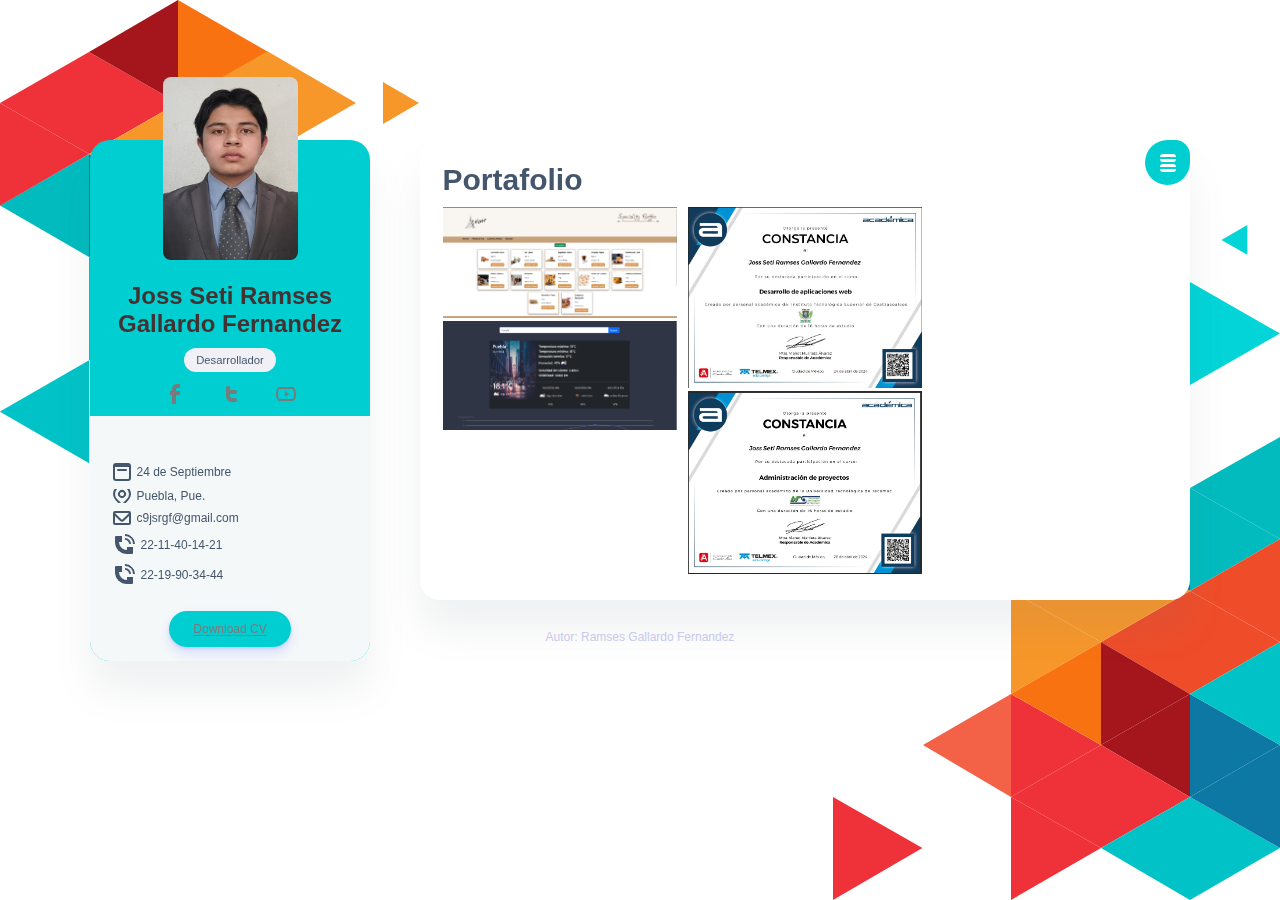
==== portafolio.html @ 83a9f970 "Primer commit" ====
<!DOCTYPE html>
    <html>
        <head>
            <meta name="viewport" content="width=device-width, initial-scale=1.0">
            <title>Mi CV</title>
            <link rel="stylesheet" href="css/css-gg.css"  />

            <link rel="shortcut icon" href="resources/logo.svg"  type="image/svg"/>
            <link rel="stylesheet" href="css/site.css"/>
            <link rel="stylesheet" href="css/mobile.css"/>
            
            <script src="JS/site.js"></script>
            
        </head>
        <body>
            <div class="main-content">
                <aside>
                    <div class="profile">
                        <img src="resources/155448.jpg" id="photo-profile" class="my-photo" />
                        <div>
                            <h1 class="title">Joss Seti Ramses Gallardo Fernandez</h1>
                            <div class="badge-profile">Desarrollador</div>
                             <div class="social">
                                <a href="facebook.com" target="_blank"><i class="gg-facebook"></i></a>
                                <a href="x.com" target="_blank"><i class="gg-twitter"></i></a>
                                <a href="youtube.com" target="_blank"><i class="gg-youtube"></i></a>
                             </div>
                        </div>  
                        <div class="info">  
                            <ul class="contacts-block">
                                <li class="contacts-block-item"><i class="gg-calendar"></i> 24 de Septiembre</li>
                                <li class="contacts-block-item"> <i class="gg-pin"></i>Puebla, Pue.</li>
                                <li class="contacts-block-item"><i class="gg-mail"></i>c9jsrgf@gmail.com</li>
                                <li class="contacts-block-item"><i class="gg-phone"></i>22-11-40-14-21</li>
                                <li class="contacts-block-item"><i class="gg-phone"></i>22-19-90-34-44</li>
                            </ul>
                                <a class="btn" href="/media/CV_UTP0155448_Gallardo_Fernandez_Joss_Seti_Ramses.pdf">Download CV</a>
                        </div>
                  </div>
                </aside>
                <section class="resume">
                    <h2 class="title-information">Portafolio</h2>
                    <div class="portfolio">
                        <img src="/resources/Cafeteria.png" onclick="showImage(this)">
                        <img src="/resources/tIEMPO.png" onclick="showImage(this)">
                        <img src="/resources/Certificado.PNG" onclick="showImage(this)">
                        <img src="/resources/Admin_Proyectos.PNG" onclick="showImage(this)">
                        <div class="modal" id="preview" >
                            <span class="close-btn" onclick="cerrarModal()">x</span>
                        </div>
                    </div>

                    <header>
                        <div class="menu-circle">
                            <i class="gg-menu-oreos" onclick="toggleMenu()"></i>
                        </div>
                        <div class="inner-menu js-menu">
                            <ul class="nav">
                                <li class="nav-item">
                                    <a href="index.html">Acerca de</a>
                                </li>
                                <li class="nav-item">
                                    <a href="#">Portafolio</a>
                                </li>
                            </ul>
                        </div>
                    </header>
                </section>
            </div>
                   <footer>Autor: Ramses Gallardo Fernandez</footer>
                   <script async="text/javascript" src="/js/site.js" ></script>
        </body>
    </html>
---- css/css-gg.css ----
.gg-abstract{box-sizing:border-box;position:relative;display:block;width:14px;height:14px;transform:scale(var(--ggs,1));border-right:3px solid;border-top:3px solid}.gg-abstract::before{content:"";display:block;box-sizing:border-box;position:absolute;width:10px;height:10px;left:0;bottom:0;border:3px solid;border-radius:12px}.gg-add-r{box-sizing:border-box;position:relative;display:block;width:22px;height:22px;border:2px solid;transform:scale(var(--ggs,1));border-radius:4px}.gg-add-r::after,.gg-add-r::before{content:"";display:block;box-sizing:border-box;position:absolute;width:10px;height:2px;background:currentColor;border-radius:5px;top:8px;left:4px}.gg-add-r::after{width:2px;height:10px;top:4px;left:8px}.gg-add{box-sizing:border-box;position:relative;display:block;width:22px;height:22px;border:2px solid;transform:scale(var(--ggs,1));border-radius:22px}.gg-add::after,.gg-add::before{content:"";display:block;box-sizing:border-box;position:absolute;width:10px;height:2px;background:currentColor;border-radius:5px;top:8px;left:4px}.gg-add::after{width:2px;height:10px;top:4px;left:8px}.gg-adidas{position:relative;box-sizing:border-box;display:block;width:23px;height:15px;transform:scale(var(--ggs,1));overflow:hidden}.gg-adidas::before{content:"";position:absolute;box-sizing:border-box;display:block;width:5px;height:18px;background:currentColor;transform:rotate(-30deg);left:4px;bottom:-14px;box-shadow:7px -2px,14px -4px}.gg-airplane{box-sizing:border-box;position:relative;display:block;width:18px;height:18px;transform:scale(var(--ggs,1));background:linear-gradient(to left,currentColor 22px,transparent 0) no-repeat center/16px 2px,radial-gradient(circle,currentColor 60%,transparent 40%) no-repeat right center/2px 2px}.gg-airplane::after,.gg-airplane::before{content:"";display:block;position:absolute;box-sizing:border-box;width:10px;height:8px;border-right:4px solid}.gg-airplane::before{border-top-right-radius:2px;top:0;transform:perspective(10px)rotateX(10deg)skewX(30deg);box-shadow:-4px 3px 0 -2px}.gg-airplane::after{border-bottom-right-radius:2px;bottom:0;transform:perspective(10px)rotateX(-10deg)skewX(-30deg);box-shadow:-4px -3px 0 -2px}.gg-alarm{background:linear-gradient( to left,currentColor 5px,transparent 0)no-repeat 4.5px 6px/5px 2px,linear-gradient( to left,currentColor 7px,transparent 0)no-repeat 4.5px 2px/2px 6px;box-sizing:border-box;position:relative;display:block;width:16px;height:16px;border-radius:100%;border:2px solid transparent;transform:scale(var(--ggs,1));box-shadow:0 0 0 2px}.gg-alarm::after,.gg-alarm::before{content:"";display:block;box-sizing:border-box;position:absolute;width:6px;height:2px;background:currentColor;top:-4px}.gg-alarm::before{left:-5px;transform:rotate(-42deg)}.gg-alarm::after{transform:rotate(42deg);right:-5px}.gg-album{box-sizing:border-box;position:relative;display:block;width:18px;height:18px;transform:scale(var(--ggs,1));border-left:7px solid transparent;border-right:3px solid transparent;border-bottom:8px solid transparent;box-shadow:0 0 0 2px,inset 6px 4px 0 -4px,inset -6px 4px 0 -4px;border-radius:3px}.gg-album::after,.gg-album::before{content:"";display:block;box-sizing:border-box;position:absolute;width:2px;height:5px;background:currentColor;transform:rotate(46deg);top:5px;right:4px}.gg-album::after{transform:rotate(-46deg);right:2px}.gg-align-bottom{box-sizing:border-box;position:relative;display:block;height:12px;width:12px;border-bottom:2px solid;transform:scale(var(--ggs,1));margin-top:4px}.gg-align-bottom::after,.gg-align-bottom::before{content:"";display:block;box-sizing:border-box;position:absolute;width:4px;background:currentColor;bottom:2px}.gg-align-bottom::before{left:1px;height:12px}.gg-align-bottom::after{height:6px;right:1px;opacity:.5}.gg-align-center{box-sizing:border-box;position:relative;display:block;height:12px;width:12px;border-top:2px solid transparent;transform:scale(var(--ggs,1));margin-left:-4px}.gg-align-center::after,.gg-align-center::before{content:"";display:block;box-sizing:border-box;position:absolute;height:4px;background:currentColor}.gg-align-center::before{left:2px;width:12px;top:-2px}.gg-align-center::after{width:6px;right:1px;top:4px;opacity:.5}.gg-align-left{box-sizing:border-box;position:relative;display:block;height:12px;width:12px;border-left:2px solid;transform:scale(var(--ggs,1));margin-left:-4px}.gg-align-left::after,.gg-align-left::before{content:"";display:block;box-sizing:border-box;position:absolute;height:4px;width:12px;background:currentColor;left:2px;top:1px}.gg-align-left::after{width:6px;top:7px;opacity:.5}.gg-align-middle{box-sizing:border-box;position:relative;display:block;height:12px;width:12px;transform:scale(var(--ggs,1));border-top:2px solid transparent;margin-top:-8px}.gg-align-middle::after,.gg-align-middle::before{content:"";display:block;box-sizing:border-box;position:absolute;width:4px;background:currentColor}.gg-align-middle::before{left:1px;height:12px;top:2px}.gg-align-middle::after{height:6px;right:1px;top:5px;opacity:.5}.gg-align-right{box-sizing:border-box;position:relative;display:block;height:12px;width:12px;border-right:2px solid;transform:scale(var(--ggs,1));margin-right:-4px}.gg-align-right::after,.gg-align-right::before{content:"";display:block;box-sizing:border-box;position:absolute;height:4px;width:12px;background:currentColor;right:2px;top:1px}.gg-align-right::after{width:6px;top:7px;opacity:.5}.gg-align-top{box-sizing:border-box;position:relative;display:block;height:12px;width:12px;border-top:2px solid;transform:scale(var(--ggs,1));margin-top:-4px}.gg-align-top::after,.gg-align-top::before{content:"";display:block;box-sizing:border-box;position:absolute;width:4px;background:currentColor;top:2px}.gg-align-top::before{left:1px;height:12px}.gg-align-top::after{height:6px;right:1px;opacity:.5}.gg-anchor{box-sizing:border-box;position:relative;display:block;transform:scale(var(--ggs,1));width:2px;height:14px;background:currentColor;border-radius:8px}.gg-anchor::after,.gg-anchor::before{content:"";display:block;box-sizing:border-box;position:absolute;height:6px;border:2px solid}.gg-anchor::after{width:12px;border-bottom-left-radius:20px;border-bottom-right-radius:20px;border-top-color:transparent;left:-5px;bottom:2px}.gg-anchor::before{width:6px;border-radius:8px;top:-4px;left:-2px}.gg-apple-watch{background:linear-gradient( to left,currentColor 5px,transparent 0)no-repeat 13px 4px/2px 4px;box-sizing:border-box;position:relative;display:block;width:24px;height:24px;border:5px solid transparent;transform:scale(var(--ggs,1));border-radius:9px;box-shadow:inset 0 0 0 2px}.gg-apple-watch::after,.gg-apple-watch::before{content:"";display:block;box-sizing:border-box;position:absolute;border-radius:3px;width:10px;height:5px;border:2px solid;border-bottom:0;border-bottom-left-radius:0;border-bottom-right-radius:0;left:2px}.gg-apple-watch::after{top:-3px}.gg-apple-watch::before{transform:scaleY(-1);top:12px}.gg-arrange-back{box-sizing:border-box;position:relative;transform:scale(var(--ggs,1));display:block;width:18px;height:18px}.gg-arrange-back::after,.gg-arrange-back::before{content:"";display:block;box-sizing:border-box;position:absolute}.gg-arrange-back::after{width:10px;height:10px;border:2px solid;left:4px;top:4px}.gg-arrange-back::before{width:8px;height:8px;background:currentColor;box-shadow:10px 10px 0}.gg-arrange-front{box-sizing:border-box;position:relative;transform:scale(var(--ggs,1));display:block;width:18px;height:18px}.gg-arrange-front::before{content:"";display:block;box-sizing:border-box;position:absolute;width:10px;height:10px;border:2px solid;left:4px;top:4px;box-shadow:-5px -5px 0 -1px,5px 5px 0 -1px}.gg-arrow-align-h{box-sizing:border-box;position:relative;display:block;transform:scale(var(--ggs,1));width:20px;height:10px;background:linear-gradient(to left,currentColor 15px,transparent 0)no-repeat 2px 4px/6px 2px,linear-gradient(to left,currentColor 15px,transparent 0)no-repeat 12px 4px/6px 2px,linear-gradient(to left,currentColor 15px,transparent 0)no-repeat center/2px 10px}.gg-arrow-align-h::after,.gg-arrow-align-h::before{content:"";display:block;box-sizing:border-box;position:absolute;width:6px;height:6px;transform:rotate(45deg);top:2px}.gg-arrow-align-h::after{border-bottom:2px solid;border-left:2px solid;left:1px}.gg-arrow-align-h::before{border-top:2px solid;border-right:2px solid;right:1px}.gg-arrow-align-v{box-sizing:border-box;position:relative;display:block;transform:scale(var(--ggs,1));width:10px;height:20px;background:linear-gradient(to left,currentColor 15px,transparent 0)no-repeat 4px 2px/2px 6px,linear-gradient(to left,currentColor 15px,transparent 0)no-repeat 4px 12px/2px 6px,linear-gradient(to left,currentColor 15px,transparent 0)no-repeat center/10px 2px}.gg-arrow-align-v::after,.gg-arrow-align-v::before{content:"";display:block;box-sizing:border-box;position:absolute;width:6px;height:6px;transform:rotate(-45deg);left:2px}.gg-arrow-align-v::after{border-bottom:2px solid;border-left:2px solid;bottom:1px}.gg-arrow-align-v::before{border-top:2px solid;border-right:2px solid;top:1px}.gg-arrow-bottom-left-o{box-sizing:border-box;position:relative;display:block;width:22px;height:22px;border:2px solid;transform:scale(var(--ggs,1));border-radius:20px}.gg-arrow-bottom-left-o::after,.gg-arrow-bottom-left-o::before{content:"";display:block;box-sizing:border-box;position:absolute;left:4px}.gg-arrow-bottom-left-o::after{width:10px;height:2px;background:currentColor;transform:rotate(-45deg);bottom:8px}.gg-arrow-bottom-left-o::before{width:6px;height:6px;bottom:4px;border-bottom:2px solid;border-left:2px solid}.gg-arrow-bottom-left-r{box-sizing:border-box;position:relative;display:block;width:22px;height:22px;border:2px solid;transform:scale(var(--ggs,1));border-radius:4px}.gg-arrow-bottom-left-r::after,.gg-arrow-bottom-left-r::before{content:"";display:block;box-sizing:border-box;position:absolute;left:4px}.gg-arrow-bottom-left-r::after{width:10px;height:2px;background:currentColor;transform:rotate(-45deg);bottom:8px}.gg-arrow-bottom-left-r::before{width:6px;height:6px;bottom:4px;border-bottom:2px solid;border-left:2px solid}.gg-arrow-bottom-left{box-sizing:border-box;position:relative;display:block;width:8px;height:8px;border-bottom:2px solid;transform:scale(var(--ggs,1));border-left:2px solid}.gg-arrow-bottom-left::after{content:"";display:block;box-sizing:border-box;position:absolute;width:14px;height:2px;background:currentColor;transform:rotate(-45deg);bottom:3px;left:-3px}.gg-arrow-bottom-right-o{box-sizing:border-box;position:relative;display:block;width:22px;height:22px;border:2px solid;transform:scale(var(--ggs,1));border-radius:20px}.gg-arrow-bottom-right-o::after,.gg-arrow-bottom-right-o::before{content:"";display:block;box-sizing:border-box;position:absolute;right:4px}.gg-arrow-bottom-right-o::after{width:10px;height:2px;background:currentColor;transform:rotate(45deg);bottom:8px}.gg-arrow-bottom-right-o::before{width:6px;height:6px;bottom:4px;border-bottom:2px solid;border-right:2px solid}.gg-arrow-bottom-right-r{box-sizing:border-box;position:relative;display:block;width:22px;height:22px;border:2px solid;transform:scale(var(--ggs,1));border-radius:4px}.gg-arrow-bottom-right-r::after,.gg-arrow-bottom-right-r::before{content:"";display:block;box-sizing:border-box;position:absolute;right:4px}.gg-arrow-bottom-right-r::after{width:10px;height:2px;background:currentColor;transform:rotate(45deg);bottom:8px}.gg-arrow-bottom-right-r::before{width:6px;height:6px;bottom:4px;border-bottom:2px solid;border-right:2px solid}.gg-arrow-bottom-right{box-sizing:border-box;position:relative;display:block;width:8px;height:8px;border-bottom:2px solid;transform:scale(var(--ggs,1));border-right:2px solid}.gg-arrow-bottom-right::after{content:"";display:block;box-sizing:border-box;position:absolute;width:14px;height:2px;background:currentColor;transform:rotate(45deg);bottom:3px;right:-3px}.gg-arrow-down-o{box-sizing:border-box;position:relative;display:block;width:22px;height:22px;border:2px solid;transform:scale(var(--ggs,1));border-radius:20px}.gg-arrow-down-o::after,.gg-arrow-down-o::before{content:"";display:block;box-sizing:border-box;position:absolute;bottom:4px}.gg-arrow-down-o::after{width:6px;height:6px;border-bottom:2px solid;border-left:2px solid;transform:rotate(-45deg);left:6px}.gg-arrow-down-o::before{width:2px;height:10px;left:8px;background:currentColor}.gg-arrow-down-r{box-sizing:border-box;position:relative;display:block;width:22px;height:22px;border:2px solid;transform:scale(var(--ggs,1));border-radius:4px}.gg-arrow-down-r::after,.gg-arrow-down-r::before{content:"";display:block;box-sizing:border-box;position:absolute;bottom:4px}.gg-arrow-down-r::after{width:6px;height:6px;border-bottom:2px solid;border-left:2px solid;transform:rotate(-45deg);left:6px}.gg-arrow-down-r::before{width:2px;height:10px;left:8px;background:currentColor}.gg-arrow-down{box-sizing:border-box;position:relative;display:block;transform:scale(var(--ggs,1));width:22px;height:22px}.gg-arrow-down::after,.gg-arrow-down::before{content:"";display:block;box-sizing:border-box;position:absolute;bottom:4px}.gg-arrow-down::after{width:8px;height:8px;border-bottom:2px solid;border-left:2px solid;transform:rotate(-45deg);left:7px}.gg-arrow-down::before{width:2px;height:16px;left:10px;background:currentColor}.gg-arrow-left-o{box-sizing:border-box;position:relative;display:block;width:22px;height:22px;border:2px solid;transform:scale(var(--ggs,1));border-radius:22px}.gg-arrow-left-o::after,.gg-arrow-left-o::before{content:"";display:block;box-sizing:border-box;position:absolute;left:4px}.gg-arrow-left-o::after{width:6px;height:6px;border-bottom:2px solid;border-left:2px solid;transform:rotate(45deg);bottom:6px}.gg-arrow-left-o::before{width:10px;height:2px;bottom:8px;background:currentColor}.gg-arrow-left-r{box-sizing:border-box;position:relative;display:block;width:22px;height:22px;border:2px solid;transform:scale(var(--ggs,1));border-radius:4px}.gg-arrow-left-r::after,.gg-arrow-left-r::before{content:"";display:block;box-sizing:border-box;position:absolute;left:4px}.gg-arrow-left-r::after{width:6px;height:6px;border-bottom:2px solid;border-left:2px solid;transform:rotate(45deg);bottom:6px}.gg-arrow-left-r::before{width:10px;height:2px;bottom:8px;background:currentColor}.gg-arrow-left{box-sizing:border-box;position:relative;display:block;transform:scale(var(--ggs,1));width:22px;height:22px}.gg-arrow-left::after,.gg-arrow-left::before{content:"";display:block;box-sizing:border-box;position:absolute;left:3px}.gg-arrow-left::after{width:8px;height:8px;border-bottom:2px solid;border-left:2px solid;transform:rotate(45deg);bottom:7px}.gg-arrow-left::before{width:16px;height:2px;bottom:10px;background:currentColor}.gg-arrow-long-down-c{box-sizing:border-box;position:relative;display:block;transform:scale(var(--ggs,1));border-right:2px solid transparent;border-left:2px solid transparent;border-top:4px solid transparent;box-shadow:inset 0 0 0 2px;height:24px;width:6px}.gg-arrow-long-down-c::after,.gg-arrow-long-down-c::before{content:"";display:block;box-sizing:border-box;position:absolute}.gg-arrow-long-down-c::after{width:6px;height:6px;border-bottom:2px solid;border-right:2px solid;transform:rotate(45deg);bottom:0;left:-2px}.gg-arrow-long-down-c::before{width:6px;height:6px;border:2px solid;border-radius:8px;top:-4px;left:-2px}.gg-arrow-long-down-e{box-sizing:border-box;position:relative;display:block;transform:scale(var(--ggs,1));border-right:2px solid transparent;border-left:2px solid transparent;border-top:4px solid transparent;box-shadow:inset 0 0 0 2px;height:24px;width:6px}.gg-arrow-long-down-e::after,.gg-arrow-long-down-e::before{content:"";display:block;box-sizing:border-box;position:absolute}.gg-arrow-long-down-e::after{width:6px;height:6px;border-bottom:2px solid;border-right:2px solid;transform:rotate(45deg);bottom:0;left:-2px}.gg-arrow-long-down-e::before{width:6px;height:6px;border:2px solid;top:-5px;left:-2px}.gg-arrow-long-down-l{box-sizing:border-box;position:relative;display:block;transform:scale(var(--ggs,1));border-right:2px solid transparent;border-left:2px solid transparent;box-shadow:inset 0 0 0 2px;height:24px;width:6px}.gg-arrow-long-down-l::after,.gg-arrow-long-down-l::before{content:"";display:block;box-sizing:border-box;position:absolute}.gg-arrow-long-down-l::after{width:6px;height:6px;border-bottom:2px solid;border-right:2px solid;transform:rotate(45deg);bottom:0;left:-2px}.gg-arrow-long-down-l::before{width:6px;height:2px;background:currentColor;top:-1px;left:-2px}.gg-arrow-long-down-r{box-sizing:border-box;position:relative;display:block;transform:scale(var(--ggs,1));border-right:2px solid transparent;border-left:2px solid transparent;border-top:4px solid transparent;box-shadow:inset 0 0 0 2px;height:24px;width:6px}.gg-arrow-long-down-r::after,.gg-arrow-long-down-r::before{content:"";display:block;box-sizing:border-box;position:absolute}.gg-arrow-long-down-r::after{width:6px;height:6px;border-bottom:2px solid;border-right:2px solid;transform:rotate(45deg);bottom:0;left:-2px}.gg-arrow-long-down-r::before{width:6px;height:6px;border:2px solid;transform:rotate(45deg);top:-5px;left:-2px}.gg-arrow-long-down{box-sizing:border-box;position:relative;display:block;transform:scale(var(--ggs,1));border-right:2px solid transparent;border-left:2px solid transparent;box-shadow:inset 0 0 0 2px;height:24px;width:6px}.gg-arrow-long-down::after{content:"";display:block;box-sizing:border-box;position:absolute;width:6px;height:6px;border-bottom:2px solid;border-right:2px solid;transform:rotate(45deg);bottom:0;left:-2px}.gg-arrow-long-left-c{box-sizing:border-box;position:relative;display:block;transform:scale(var(--ggs,1));border-top:2px solid transparent;border-bottom:2px solid transparent;border-right:4px solid transparent;box-shadow:inset 0 0 0 2px;width:24px;height:6px}.gg-arrow-long-left-c::after,.gg-arrow-long-left-c::before{content:"";display:block;box-sizing:border-box;position:absolute}.gg-arrow-long-left-c::after{width:6px;height:6px;border-bottom:2px solid;border-left:2px solid;transform:rotate(45deg);left:0;bottom:-2px}.gg-arrow-long-left-c::before{width:6px;height:6px;border:2px solid;border-radius:8px;right:-4px;bottom:-2px}.gg-arrow-long-left-e{box-sizing:border-box;position:relative;display:block;transform:scale(var(--ggs,1));border-top:2px solid transparent;border-bottom:2px solid transparent;border-right:4px solid transparent;box-shadow:inset 0 0 0 2px;width:24px;height:6px}.gg-arrow-long-left-e::after,.gg-arrow-long-left-e::before{content:"";display:block;box-sizing:border-box;position:absolute}.gg-arrow-long-left-e::after{width:6px;height:6px;border-bottom:2px solid;border-left:2px solid;transform:rotate(45deg);left:0;bottom:-2px}.gg-arrow-long-left-e::before{width:6px;height:6px;border:2px solid;right:-4px;bottom:-2px}.gg-arrow-long-left-l{box-sizing:border-box;position:relative;display:block;transform:scale(var(--ggs,1));border-top:2px solid transparent;border-bottom:2px solid transparent;box-shadow:inset 0 0 0 2px;width:24px;height:6px}.gg-arrow-long-left-l::after,.gg-arrow-long-left-l::before{content:"";display:block;box-sizing:border-box;position:absolute}.gg-arrow-long-left-l::after{width:6px;height:6px;border-bottom:2px solid;border-left:2px solid;transform:rotate(45deg);left:0;bottom:-2px}.gg-arrow-long-left-l::before{width:2px;height:6px;background:currentColor;right:-1px;bottom:-2px}.gg-arrow-long-left-r{box-sizing:border-box;position:relative;display:block;transform:scale(var(--ggs,1));border-top:2px solid transparent;border-bottom:2px solid transparent;border-right:4px solid transparent;box-shadow:inset 0 0 0 2px;width:24px;height:6px}.gg-arrow-long-left-r::after,.gg-arrow-long-left-r::before{content:"";display:block;box-sizing:border-box;position:absolute}.gg-arrow-long-left-r::after{width:6px;height:6px;border-bottom:2px solid;border-left:2px solid;transform:rotate(45deg);left:0;bottom:-2px}.gg-arrow-long-left-r::before{width:6px;height:6px;border:2px solid;transform:rotate(45deg);right:-5px;bottom:-2px}.gg-arrow-long-left{box-sizing:border-box;position:relative;display:block;transform:scale(var(--ggs,1));border-top:2px solid transparent;border-bottom:2px solid transparent;box-shadow:inset 0 0 0 2px;width:24px;height:6px}.gg-arrow-long-left::after{content:"";display:block;box-sizing:border-box;position:absolute;width:6px;height:6px;border-bottom:2px solid;border-left:2px solid;transform:rotate(45deg);left:0;bottom:-2px}.gg-arrow-long-right-c{box-sizing:border-box;position:relative;display:block;transform:scale(var(--ggs,1));border-top:2px solid transparent;border-bottom:2px solid transparent;border-left:4px solid transparent;box-shadow:inset 0 0 0 2px;width:24px;height:6px}.gg-arrow-long-right-c::after,.gg-arrow-long-right-c::before{content:"";display:block;box-sizing:border-box;position:absolute}.gg-arrow-long-right-c::after{width:6px;height:6px;border-top:2px solid;border-right:2px solid;transform:rotate(45deg);right:0;bottom:-2px}.gg-arrow-long-right-c::before{width:6px;height:6px;border:2px solid;border-radius:8px;left:-4px;bottom:-2px}.gg-arrow-long-right-e{box-sizing:border-box;position:relative;display:block;transform:scale(var(--ggs,1));border-top:2px solid transparent;border-bottom:2px solid transparent;border-left:4px solid transparent;box-shadow:inset 0 0 0 2px;width:24px;height:6px}.gg-arrow-long-right-e::after,.gg-arrow-long-right-e::before{content:"";display:block;box-sizing:border-box;position:absolute}.gg-arrow-long-right-e::after{width:6px;height:6px;border-top:2px solid;border-right:2px solid;transform:rotate(45deg);right:0;bottom:-2px}.gg-arrow-long-right-e::before{width:6px;height:6px;border:2px solid;left:-4px;bottom:-2px}.gg-arrow-long-right-l{box-sizing:border-box;position:relative;display:block;transform:scale(var(--ggs,1));border-top:2px solid transparent;border-bottom:2px solid transparent;box-shadow:inset 0 0 0 2px;width:24px;height:6px}.gg-arrow-long-right-l::after,.gg-arrow-long-right-l::before{content:"";display:block;box-sizing:border-box;position:absolute}.gg-arrow-long-right-l::after{width:6px;height:6px;border-top:2px solid;border-right:2px solid;transform:rotate(45deg);right:0;bottom:-2px}.gg-arrow-long-right-l::before{width:2px;height:6px;background:currentColor;left:-1px;bottom:-2px}.gg-arrow-long-right-r{box-sizing:border-box;position:relative;display:block;transform:scale(var(--ggs,1));border-top:2px solid transparent;border-bottom:2px solid transparent;border-left:4px solid transparent;box-shadow:inset 0 0 0 2px;width:24px;height:6px}.gg-arrow-long-right-r::after,.gg-arrow-long-right-r::before{content:"";display:block;box-sizing:border-box;position:absolute}.gg-arrow-long-right-r::after{width:6px;height:6px;border-top:2px solid;border-right:2px solid;transform:rotate(45deg);right:0;bottom:-2px}.gg-arrow-long-right-r::before{width:6px;height:6px;border:2px solid;transform:rotate(45deg);left:-5px;bottom:-2px}.gg-arrow-long-right{box-sizing:border-box;position:relative;display:block;transform:scale(var(--ggs,1));border-top:2px solid transparent;border-bottom:2px solid transparent;box-shadow:inset 0 0 0 2px;width:24px;height:6px}.gg-arrow-long-right::after{content:"";display:block;box-sizing:border-box;position:absolute;width:6px;height:6px;border-top:2px solid;border-right:2px solid;transform:rotate(45deg);right:0;bottom:-2px}.gg-arrow-long-up-c{box-sizing:border-box;position:relative;display:block;transform:scale(var(--ggs,1));border-right:2px solid transparent;border-left:2px solid transparent;border-bottom:4px solid transparent;box-shadow:inset 0 0 0 2px;height:24px;width:6px}.gg-arrow-long-up-c::after,.gg-arrow-long-up-c::before{content:"";display:block;box-sizing:border-box;position:absolute}.gg-arrow-long-up-c::after{width:6px;height:6px;border-top:2px solid;border-left:2px solid;transform:rotate(45deg);top:0;left:-2px}.gg-arrow-long-up-c::before{width:6px;height:6px;border:2px solid;border-radius:8px;bottom:-4px;left:-2px}.gg-arrow-long-up-e{box-sizing:border-box;position:relative;display:block;transform:scale(var(--ggs,1));border-right:2px solid transparent;border-left:2px solid transparent;border-bottom:4px solid transparent;box-shadow:inset 0 0 0 2px;height:24px;width:6px}.gg-arrow-long-up-e::after,.gg-arrow-long-up-e::before{content:"";display:block;box-sizing:border-box;position:absolute}.gg-arrow-long-up-e::after{width:6px;height:6px;border-top:2px solid;border-left:2px solid;transform:rotate(45deg);top:0;left:-2px}.gg-arrow-long-up-e::before{width:6px;height:6px;border:2px solid;bottom:-5px;left:-2px}.gg-arrow-long-up-l{box-sizing:border-box;position:relative;display:block;transform:scale(var(--ggs,1));border-right:2px solid transparent;border-left:2px solid transparent;box-shadow:inset 0 0 0 2px;height:24px;width:6px}.gg-arrow-long-up-l::after,.gg-arrow-long-up-l::before{content:"";display:block;box-sizing:border-box;position:absolute}.gg-arrow-long-up-l::after{width:6px;height:6px;border-top:2px solid;border-left:2px solid;transform:rotate(45deg);top:0;left:-2px}.gg-arrow-long-up-l::before{width:6px;height:2px;background:currentColor;bottom:-1px;left:-2px}.gg-arrow-long-up-r{box-sizing:border-box;position:relative;display:block;transform:scale(var(--ggs,1));border-right:2px solid transparent;border-left:2px solid transparent;border-bottom:4px solid transparent;box-shadow:inset 0 0 0 2px;height:24px;width:6px}.gg-arrow-long-up-r::after,.gg-arrow-long-up-r::before{content:"";display:block;box-sizing:border-box;position:absolute}.gg-arrow-long-up-r::after{width:6px;height:6px;border-top:2px solid;border-left:2px solid;transform:rotate(45deg);top:0;left:-2px}.gg-arrow-long-up-r::before{width:6px;height:6px;border:2px solid;transform:rotate(45deg);bottom:-5px;left:-2px}.gg-arrow-long-up,.gg-arrow-long-up::after{display:block;box-sizing:border-box;width:6px}.gg-arrow-long-up{position:relative;transform:scale(var(--ggs,1));border-right:2px solid transparent;border-left:2px solid transparent;box-shadow:inset 0 0 0 2px;height:24px}.gg-arrow-long-up::after{content:"";position:absolute;height:6px;border-top:2px solid;border-left:2px solid;transform:rotate(45deg);top:0;left:-2px}.gg-arrow-right-o{box-sizing:border-box;position:relative;display:block;width:22px;height:22px;border:2px solid;transform:scale(var(--ggs,1));border-radius:20px}.gg-arrow-right-o::after,.gg-arrow-right-o::before{content:"";display:block;box-sizing:border-box;position:absolute;right:4px}.gg-arrow-right-o::after{width:6px;height:6px;border-top:2px solid;border-right:2px solid;transform:rotate(45deg);bottom:6px}.gg-arrow-right-o::before{width:10px;height:2px;bottom:8px;background:currentColor}.gg-arrow-right-r{box-sizing:border-box;position:relative;display:block;width:22px;height:22px;border:2px solid;transform:scale(var(--ggs,1));border-radius:4px}.gg-arrow-right-r::after,.gg-arrow-right-r::before{content:"";display:block;box-sizing:border-box;position:absolute;right:4px}.gg-arrow-right-r::after{width:6px;height:6px;border-top:2px solid;border-right:2px solid;transform:rotate(45deg);bottom:6px}.gg-arrow-right-r::before{width:10px;height:2px;bottom:8px;background:currentColor}.gg-arrow-right{box-sizing:border-box;position:relative;display:block;transform:scale(var(--ggs,1));width:22px;height:22px}.gg-arrow-right::after,.gg-arrow-right::before{content:"";display:block;box-sizing:border-box;position:absolute;right:3px}.gg-arrow-right::after{width:8px;height:8px;border-top:2px solid;border-right:2px solid;transform:rotate(45deg);bottom:7px}.gg-arrow-right::before{width:16px;height:2px;bottom:10px;background:currentColor}.gg-arrow-top-left-o{box-sizing:border-box;position:relative;display:block;width:22px;height:22px;border:2px solid;transform:scale(var(--ggs,1));border-radius:20px}.gg-arrow-top-left-o::after,.gg-arrow-top-left-o::before{content:"";display:block;box-sizing:border-box;position:absolute}.gg-arrow-top-left-o::after{width:10px;height:2px;background:currentColor;transform:rotate(45deg);bottom:8px;right:4px}.gg-arrow-top-left-o::before{width:6px;height:6px;left:4px;top:4px;border-top:2px solid;border-left:2px solid}.gg-arrow-top-left-r{box-sizing:border-box;position:relative;display:block;width:22px;height:22px;border:2px solid;transform:scale(var(--ggs,1));border-radius:4px}.gg-arrow-top-left-r::after,.gg-arrow-top-left-r::before{content:"";display:block;box-sizing:border-box;position:absolute;left:4px}.gg-arrow-top-left-r::after{width:10px;height:2px;background:currentColor;transform:rotate(45deg);bottom:8px}.gg-arrow-top-left-r::before{width:6px;height:6px;top:4px;border-top:2px solid;border-left:2px solid}.gg-arrow-top-left{box-sizing:border-box;position:relative;display:block;width:8px;height:8px;transform:scale(var(--ggs,1));border-top:2px solid;border-left:2px solid}.gg-arrow-top-left::after{content:"";display:block;box-sizing:border-box;position:absolute;width:14px;height:2px;background:currentColor;transform:rotate(45deg);top:3px;left:-3px}.gg-arrow-top-right-o{box-sizing:border-box;position:relative;display:block;width:22px;height:22px;border:2px solid;transform:scale(var(--ggs,1));border-radius:20px}.gg-arrow-top-right-o::after,.gg-arrow-top-right-o::before{content:"";display:block;box-sizing:border-box;position:absolute;right:4px}.gg-arrow-top-right-o::after{width:10px;height:2px;background:currentColor;transform:rotate(-45deg);bottom:8px}.gg-arrow-top-right-o::before{width:6px;height:6px;top:4px;border-top:2px solid;border-right:2px solid}.gg-arrow-top-right-r{box-sizing:border-box;position:relative;display:block;width:22px;height:22px;border:2px solid;transform:scale(var(--ggs,1));border-radius:4px}.gg-arrow-top-right-r::after,.gg-arrow-top-right-r::before{content:"";display:block;box-sizing:border-box;position:absolute;right:4px}.gg-arrow-top-right-r::after{width:10px;height:2px;background:currentColor;transform:rotate(-45deg);bottom:8px}.gg-arrow-top-right-r::before{width:6px;height:6px;top:4px;border-top:2px solid;border-right:2px solid}.gg-arrow-top-right{box-sizing:border-box;position:relative;display:block;width:8px;height:8px;border-top:2px solid;transform:scale(var(--ggs,1));border-right:2px solid}.gg-arrow-top-right::after{content:"";display:block;box-sizing:border-box;position:absolute;width:14px;height:2px;background:currentColor;transform:rotate(-45deg);top:3px;right:-3px}.gg-arrow-up-o{box-sizing:border-box;position:relative;display:block;width:22px;height:22px;border:2px solid;transform:scale(var(--ggs,1));border-radius:20px}.gg-arrow-up-o::after,.gg-arrow-up-o::before{content:"";display:block;box-sizing:border-box;position:absolute;top:4px}.gg-arrow-up-o::after{width:6px;height:6px;border-top:2px solid;border-left:2px solid;transform:rotate(45deg);left:6px}.gg-arrow-up-o::before{width:2px;height:10px;left:8px;background:currentColor}.gg-arrow-up-r{box-sizing:border-box;position:relative;display:block;width:22px;height:22px;border:2px solid;transform:scale(var(--ggs,1));border-radius:4px}.gg-arrow-up-r::after,.gg-arrow-up-r::before{content:"";display:block;box-sizing:border-box;position:absolute;top:4px}.gg-arrow-up-r::after{width:6px;height:6px;border-top:2px solid;border-left:2px solid;transform:rotate(45deg);left:6px}.gg-arrow-up-r::before{width:2px;height:10px;left:8px;background:currentColor}.gg-arrow-up{box-sizing:border-box;position:relative;display:block;transform:scale(var(--ggs,1));width:22px;height:22px}.gg-arrow-up::after,.gg-arrow-up::before{content:"";display:block;box-sizing:border-box;position:absolute;top:4px}.gg-arrow-up::after{width:8px;height:8px;border-top:2px solid;border-left:2px solid;transform:rotate(45deg);left:7px}.gg-arrow-up::before{width:2px;height:16px;left:10px;background:currentColor}.gg-arrows-breake-h{box-sizing:border-box;position:relative;display:block;transform:scale(var(--ggs,1));width:20px;height:10px;background:linear-gradient(to left,currentColor 10px,transparent 0)no-repeat center left/8px 2px,linear-gradient(to left,currentColor 10px,transparent 0)no-repeat center right/8px 2px,linear-gradient(to left,currentColor 10px,transparent 0)no-repeat 7px center/2px 10px,linear-gradient(to left,currentColor 10px,transparent 0)no-repeat 11px center/2px 10px}.gg-arrows-breake-h::after,.gg-arrows-breake-h::before{content:"";display:block;box-sizing:border-box;position:absolute;width:6px;height:6px;transform:rotate(45deg);top:2px}.gg-arrows-breake-h::after{border-left:2px solid;border-bottom:2px solid}.gg-arrows-breake-h::before{border-right:2px solid;border-top:2px solid;right:0}.gg-arrows-breake-v{box-sizing:border-box;position:relative;display:block;transform:scale(var(--ggs,1));width:10px;height:20px;background:linear-gradient(to left,currentColor 10px,transparent 0)no-repeat center top/2px 8px,linear-gradient(to left,currentColor 10px,transparent 0)no-repeat center bottom/2px 8px,linear-gradient(to left,currentColor 10px,transparent 0)no-repeat center 7px/10px 2px,linear-gradient(to left,currentColor 10px,transparent 0)no-repeat center 11px/10px 2px}.gg-arrows-breake-v::after,.gg-arrows-breake-v::before{content:"";display:block;box-sizing:border-box;position:absolute;width:6px;height:6px;transform:rotate(45deg);left:2px}.gg-arrows-breake-v::after{border-left:2px solid;border-top:2px solid}.gg-arrows-breake-v::before{border-right:2px solid;border-bottom:2px solid;bottom:0}.gg-arrows-exchange-alt-v{box-sizing:border-box;position:relative;display:block;transform:scale(var(--ggs,1));width:14px;height:16px}.gg-arrows-exchange-alt-v::after,.gg-arrows-exchange-alt-v::before{content:"";display:block;box-sizing:border-box;position:absolute;width:2px;background:currentColor;border-radius:4px}.gg-arrows-exchange-alt-v::before{height:6px;transform:rotate(-45deg);box-shadow:13px -2px 0;top:10px;left:2px}.gg-arrows-exchange-alt-v::after{height:12px;box-shadow:-4px 4px 0;right:4px}.gg-arrows-exchange-alt{box-sizing:border-box;position:relative;display:block;transform:scale(var(--ggs,1));width:16px;height:14px}.gg-arrows-exchange-alt::after,.gg-arrows-exchange-alt::before{content:"";display:block;box-sizing:border-box;position:absolute;height:2px;background:currentColor;border-radius:4px}.gg-arrows-exchange-alt::before{width:6px;transform:rotate(-45deg);box-shadow:-2px -13px 0;right:0;top:10px}.gg-arrows-exchange-alt::after{width:12px;box-shadow:4px 4px 0;top:4px}.gg-arrows-exchange-v{box-sizing:border-box;position:relative;display:block;transform:scale(var(--ggs,1));width:14px;height:16px}.gg-arrows-exchange-v::after,.gg-arrows-exchange-v::before{content:"";display:block;box-sizing:border-box;position:absolute;width:2px;background:currentColor;border-radius:4px}.gg-arrows-exchange-v::before{height:6px;transform:rotate(45deg);box-shadow:7px -4px 0;top:4px;left:2px}.gg-arrows-exchange-v::after{height:12px;box-shadow:-4px 4px 0;right:4px;bottom:4px}.gg-arrows-exchange{box-sizing:border-box;position:relative;display:block;transform:scale(var(--ggs,1));width:16px;height:14px}.gg-arrows-exchange::after,.gg-arrows-exchange::before{content:"";display:block;box-sizing:border-box;position:absolute;height:2px;background:currentColor;border-radius:4px}.gg-arrows-exchange::before{width:6px;transform:rotate(45deg);box-shadow:2px -13px 0;top:10px}.gg-arrows-exchange::after{width:12px;box-shadow:-4px 4px 0;left:4px;top:4px}.gg-arrows-expand-down-left{box-sizing:border-box;position:relative;display:block;transform:scale(var(--ggs,1));width:16px;height:16px;box-shadow:-6px 6px 0 -4px}.gg-arrows-expand-down-left::before{content:"";display:block;box-sizing:border-box;position:absolute;width:8px;height:8px;border:2px solid;border-radius:1px;right:0}.gg-arrows-expand-down-left::after{content:"";display:block;box-sizing:border-box;position:absolute;background:currentColor;width:2px;height:10px;transform:rotate(45deg);top:8px;left:2px;border-radius:4px}.gg-arrows-expand-down-right{box-sizing:border-box;position:relative;display:block;transform:scale(var(--ggs,1));width:16px;height:16px;box-shadow:6px 6px 0 -4px}.gg-arrows-expand-down-right::before{content:"";display:block;box-sizing:border-box;position:absolute;width:8px;height:8px;border:2px solid;border-radius:1px;left:0}.gg-arrows-expand-down-right::after{content:"";display:block;box-sizing:border-box;position:absolute;background:currentColor;width:2px;height:10px;transform:rotate(-45deg);top:8px;right:2px;border-radius:4px}.gg-arrows-expand-left-alt{box-sizing:border-box;position:relative;display:block;transform:scale(var(--ggs,1));width:14px;height:14px;margin:2px;box-shadow:6px 6px 0 -4px,-6px -6px 0 -4px}.gg-arrows-expand-left-alt::after,.gg-arrows-expand-left-alt::before{content:"";display:block;box-sizing:border-box;position:absolute;transform:rotate(-45deg)}.gg-arrows-expand-left-alt::before{width:2px;height:22px;top:-4px;left:6px;border-top:9px solid;border-bottom:9px solid}.gg-arrows-expand-left-alt::after{width:8px;height:2px;background:currentColor;top:6px;left:3px}.gg-arrows-expand-left{box-sizing:border-box;position:relative;display:block;transform:scale(var(--ggs,1));width:14px;height:14px;box-shadow:6px 6px 0 -4px,-6px -6px 0 -4px}.gg-arrows-expand-left::before{content:"";display:block;box-sizing:border-box;position:absolute;width:2px;height:22px;top:-4px;left:6px;transform:rotate(-45deg);border-top:9px solid;border-bottom:9px solid}.gg-arrows-expand-right-alt{box-sizing:border-box;position:relative;display:block;transform:scale(var(--ggs,1));width:14px;height:14px;margin:2px;box-shadow:-6px 6px 0 -4px,6px -6px 0 -4px}.gg-arrows-expand-right-alt::after,.gg-arrows-expand-right-alt::before{content:"";display:block;box-sizing:border-box;position:absolute;transform:rotate(45deg)}.gg-arrows-expand-right-alt::before{width:2px;height:22px;top:-4px;left:6px;border-top:9px solid;border-bottom:9px solid}.gg-arrows-expand-right-alt::after{width:8px;height:2px;background:currentColor;top:6px;left:3px}.gg-arrows-expand-right{box-sizing:border-box;position:relative;display:block;transform:scale(var(--ggs,1));width:14px;height:14px;margin:2px;box-shadow:-6px 6px 0 -4px,6px -6px 0 -4px}.gg-arrows-expand-right::before{content:"";display:block;box-sizing:border-box;position:absolute;width:2px;height:22px;top:-4px;left:6px;transform:rotate(45deg);border-top:9px solid;border-bottom:9px solid}.gg-arrows-expand-up-left{box-sizing:border-box;position:relative;display:block;transform:scale(var(--ggs,1));width:16px;height:16px;box-shadow:-6px -6px 0 -4px}.gg-arrows-expand-up-left::before{content:"";display:block;box-sizing:border-box;position:absolute;width:8px;height:8px;border:2px solid;border-radius:1px;right:0;bottom:0}.gg-arrows-expand-up-left::after{content:"";display:block;box-sizing:border-box;position:absolute;background:currentColor;width:2px;height:10px;transform:rotate(-45deg);bottom:8px;left:2px;border-radius:4px}.gg-arrows-expand-up-right{box-sizing:border-box;position:relative;display:block;transform:scale(var(--ggs,1));width:16px;height:16px;box-shadow:6px -6px 0 -4px}.gg-arrows-expand-up-right::before{content:"";display:block;box-sizing:border-box;position:absolute;width:8px;height:8px;border:2px solid;border-radius:1px;left:0;bottom:0}.gg-arrows-expand-up-right::after{content:"";display:block;box-sizing:border-box;position:absolute;background:currentColor;width:2px;height:10px;transform:rotate(45deg);bottom:8px;right:2px;border-radius:4px}.gg-arrows-h-alt{box-sizing:border-box;position:relative;display:block;transform:scale(var(--ggs,1));width:20px;height:10px;background:linear-gradient(to left,currentColor 18px,transparent 0)no-repeat 2px 4px/16px 2px}.gg-arrows-h-alt::after,.gg-arrows-h-alt::before{content:"";display:block;box-sizing:border-box;position:absolute;width:6px;height:6px;transform:rotate(45deg);top:2px}.gg-arrows-h-alt::after{border-bottom:2px solid;border-left:2px solid;left:1px}.gg-arrows-h-alt::before{border-top:2px solid;border-right:2px solid;right:1px}.gg-arrows-h{box-sizing:border-box;position:relative;display:block;transform:scale(var(--ggs,1));width:20px;height:10px;background:linear-gradient(to left,currentColor 15px,transparent 0)no-repeat 2px 4px/6px 2px,linear-gradient(to left,currentColor 15px,transparent 0)no-repeat 12px 4px/6px 2px}.gg-arrows-h::after,.gg-arrows-h::before{content:"";display:block;box-sizing:border-box;position:absolute;width:6px;height:6px;transform:rotate(45deg);top:2px}.gg-arrows-h::after{border-bottom:2px solid;border-left:2px solid;left:1px}.gg-arrows-h::before{border-top:2px solid;border-right:2px solid;right:1px}.gg-arrows-merge-alt-h{box-sizing:border-box;position:relative;display:block;transform:scale(var(--ggs,1));width:22px;height:12px;background:linear-gradient(to left,currentColor 12px,transparent 0)no-repeat center left/8px 2px,linear-gradient(to left,currentColor 12px,transparent 0)no-repeat center right/8px 2px,linear-gradient(to left,currentColor 12px,transparent 0)no-repeat 20px center/2px 12px,linear-gradient(to left,currentColor 12px,transparent 0)no-repeat 0 center/2px 12px}.gg-arrows-merge-alt-h::after,.gg-arrows-merge-alt-h::before{content:"";display:block;box-sizing:border-box;position:absolute;width:6px;height:6px;transform:rotate(45deg);top:3px}.gg-arrows-merge-alt-h::after{border-left:2px solid;border-bottom:2px solid;right:3px;}.gg-arrows-merge-alt-h::before{border-right:2px solid;border-top:2px solid;left:3px}.gg-arrows-merge-alt-v{box-sizing:border-box;position:relative;display:block;transform:scale(var(--ggs,1));width:12px;height:22px;background:linear-gradient(to left,currentColor 10px,transparent 0)no-repeat center top/2px 8px,linear-gradient(to left,currentColor 10px,transparent 0)no-repeat center bottom/2px 8px,linear-gradient(to left,currentColor 10px,transparent 0)no-repeat center 20px/10px 2px,linear-gradient(to left,currentColor 10px,transparent 0)no-repeat center 0/10px 2px}.gg-arrows-merge-alt-v::after,.gg-arrows-merge-alt-v::before{content:"";display:block;box-sizing:border-box;position:absolute;width:6px;height:6px;transform:rotate(45deg);left:3px}.gg-arrows-merge-alt-v::after{border-left:2px solid;border-top:2px solid;bottom:3px;}.gg-arrows-merge-alt-v::before{border-right:2px solid;border-bottom:2px solid;top:3px}.gg-arrows-scroll-h{box-sizing:border-box;position:relative;display:block;transform:scale(var(--ggs,1));width:16px;height:6px}.gg-arrows-scroll-h::after,.gg-arrows-scroll-h::before{content:"";display:block;box-sizing:border-box;position:absolute;width:6px;height:6px;transform:rotate(45deg)}.gg-arrows-scroll-h::after{border-bottom:2px solid;border-left:2px solid;right:0}.gg-arrows-scroll-h::before{border-top:2px solid;border-right:2px solid;left:0}.gg-arrows-scroll-v{box-sizing:border-box;position:relative;display:block;transform:scale(var(--ggs,1));width:6px;height:16px}.gg-arrows-scroll-v::after,.gg-arrows-scroll-v::before{content:"";display:block;box-sizing:border-box;position:absolute;width:6px;height:6px;transform:rotate(-45deg)}.gg-arrows-scroll-v::after{border-bottom:2px solid;border-left:2px solid}.gg-arrows-scroll-v::before{border-top:2px solid;border-right:2px solid;bottom:0}.gg-arrows-shrink-h{box-sizing:border-box;position:relative;display:block;transform:scale(var(--ggs,1));width:20px;height:10px;background:linear-gradient(to left,currentColor 10px,transparent 0)no-repeat center center/10px 2px,linear-gradient(to left,currentColor 10px,transparent 0)no-repeat 18px center/2px 10px,linear-gradient(to left,currentColor 10px,transparent 0)no-repeat 0px center/2px 10px}.gg-arrows-shrink-h::after,.gg-arrows-shrink-h::before{content:"";display:block;box-sizing:border-box;position:absolute;width:6px;height:6px;transform:rotate(45deg);top:2px}.gg-arrows-shrink-h::after{border-left:2px solid;border-bottom:2px solid;left:4px;}.gg-arrows-shrink-h::before{border-right:2px solid;border-top:2px solid;right:4px}.gg-arrows-shrink-v{box-sizing:border-box;position:relative;display:block;transform:scale(var(--ggs,1));width:10px;height:20px;background:linear-gradient(to left,currentColor 10px,transparent 0)no-repeat center center/2px 10px,linear-gradient(to left,currentColor 10px,transparent 0)no-repeat center 18px/10px 2px,linear-gradient(to left,currentColor 10px,transparent 0)no-repeat center 0/10px 2px}.gg-arrows-shrink-v::after,.gg-arrows-shrink-v::before{content:"";display:block;box-sizing:border-box;position:absolute;width:6px;height:6px;transform:rotate(45deg);left:2px}.gg-arrows-shrink-v::after{border-left:2px solid;border-top:2px solid;top:4px;}.gg-arrows-shrink-v::before{border-right:2px solid;border-bottom:2px solid;bottom:4px}.gg-arrows-v-alt{box-sizing:border-box;position:relative;display:block;transform:scale(var(--ggs,1));width:10px;height:20px;background:linear-gradient(to left,currentColor 16px,transparent 0)no-repeat 4px 2px/2px 16px}.gg-arrows-v-alt::after,.gg-arrows-v-alt::before{content:"";display:block;box-sizing:border-box;position:absolute;width:6px;height:6px;transform:rotate(-45deg);left:2px}.gg-arrows-v-alt::after{border-bottom:2px solid;border-left:2px solid;bottom:1px}.gg-arrows-v-alt::before{border-top:2px solid;border-right:2px solid;top:1px}.gg-arrows-v{box-sizing:border-box;position:relative;display:block;transform:scale(var(--ggs,1));width:10px;height:20px;background:linear-gradient(to left,currentColor 15px,transparent 0)no-repeat 4px 2px/2px 6px,linear-gradient(to left,currentColor 15px,transparent 0)no-repeat 4px 12px/2px 6px}.gg-arrows-v::after,.gg-arrows-v::before{content:"";display:block;box-sizing:border-box;position:absolute;width:6px;height:6px;transform:rotate(-45deg);left:2px}.gg-arrows-v::after{border-bottom:2px solid;border-left:2px solid;bottom:1px}.gg-arrows-v::before{border-top:2px solid;border-right:2px solid;top:1px}.gg-assign{box-sizing:border-box;position:relative;display:block;width:6px;height:6px;background:currentColor;transform:scale(var(--ggs,1));border-radius:100px}.gg-assign::before{content:"";display:block;box-sizing:border-box;position:absolute;width:12px;height:12px;box-shadow:-5px -5px 0 -3px,5px 5px 0 -3px,5px -5px 0 -3px,-5px 5px 0 -3px;left:-3px;top:-3px}.gg-asterisk{box-sizing:border-box;position:relative;display:block;transform:scale(var(--ggs,1));width:12px;height:12px;border-left:5px solid transparent;border-right:5px solid transparent;box-shadow:inset 0 0 0 2px}.gg-asterisk::after,.gg-asterisk::before{content:"";display:block;position:absolute;box-sizing:border-box;width:2px;height:12px;background:currentColor;transform:rotate(55deg)}.gg-asterisk::after{transform:rotate(-55deg)}.gg-atlasian{position:relative;box-sizing:border-box;display:block;width:22px;height:18px;transform:scale(var(--ggs,1));overflow:hidden}.gg-atlasian::after,.gg-atlasian::before{content:"";display:block;box-sizing:border-box;position:absolute;width:6px;background:currentColor;border-radius:4px}.gg-atlasian::before{height:12px;border-top-right-radius:10px;bottom:-4px;left:3px;transform:rotate(30deg) skewY(35deg);opacity:.8}.gg-atlasian::after{height:24px;border-top-left-radius:10px;bottom:-8px;right:3px;transform:rotate(-30deg) skewY(-35deg)}.gg-attachment{box-sizing:border-box;position:relative;display:block;width:14px;height:14px;border:2px solid;border-top:0;border-bottom-left-radius:100px;border-bottom-right-radius:100px;transform:scale(var(--ggs,1));margin-top:11px}.gg-attachment::after,.gg-attachment::before{content:"";display:block;box-sizing:border-box;position:absolute;border-radius:3px;border:2px solid}.gg-attachment::after{border-bottom:0;border-top-left-radius:100px;border-top-right-radius:100px;right:-2px;width:10px;height:14px;bottom:8px}.gg-attachment::before{width:6px;height:12px;border-top:0;border-bottom-left-radius:100px;border-bottom-right-radius:100px;left:2px;bottom:4px}.gg-attribution{display:block;box-sizing:border-box;transform:scale(var(--ggs,1));width:16px;height:18px;background:linear-gradient(to left,currentColor 14px,transparent 0) no-repeat 1px 2px/8px 2px,linear-gradient(to left,currentColor 14px,transparent 0) no-repeat 6px 14px/6px 2px,radial-gradient(circle,currentColor 60%,transparent 40%) no-repeat 10px 12px/6px 6px,radial-gradient(circle,currentColor 60%,transparent 40%) no-repeat 0 0/6px 6px}.gg-attribution::after,.gg-attribution::before{content:"";display:block;box-sizing:border-box;position:absolute;width:8px;height:8px;border:2px solid}.gg-attribution::before{border-right:0;border-top-left-radius:10px;border-bottom-left-radius:10px;top:8px;left:2px}.gg-attribution::after{border-left:0;border-top-right-radius:10px;border-bottom-right-radius:10px;right:2px;top:2px}.gg-awards{display:block;position:relative;transform:scale(var(--ggs,1));box-sizing:border-box;width:16px;height:20px;border:4px solid transparent;border-top:12px solid transparent;border-bottom:0;box-shadow:inset 4px 0 0 -2px,inset -4px 0 0 -2px}.gg-awards::after,.gg-awards::before{content:"";box-sizing:border-box;position:absolute;display:block;border:2px solid}.gg-awards::before{width:14px;height:14px;border-radius:22px;top:-12px;left:-3px}.gg-awards::after{width:6px;height:6px;border-right-color:transparent;border-bottom-color:transparent;border-bottom-left-radius:1px;border-top-right-radius:1px;transform:rotate(45deg);bottom:-3px;left:1px}.gg-backspace{box-sizing:border-box;position:relative;display:block;width:14px;height:14px;transform:scale(var(--ggs,1));border:2px solid;border-left:0;border-top-right-radius:2px;border-bottom-right-radius:2px}.gg-backspace::after,.gg-backspace::before{content:"";display:block;box-sizing:border-box;position:absolute}.gg-backspace::before{background:linear-gradient( to left,currentColor 18px,transparent 0)no-repeat center center/10px 2px;border-right:3px solid transparent;box-shadow:inset 0 0 0 2px;right:2px;bottom:1px;width:8px;height:8px;border-left:3px solid transparent;transform:rotate(45deg)}.gg-backspace::after{width:10px;height:10px;border-top:2px solid;border-left:2px solid;border-top-left-radius:1px;transform:rotate(-45deg);top:0;left:-5px}.gg-band-aid{box-sizing:border-box;position:relative;display:block;transform:rotate(-25deg)scale(var(--ggs,1));width:24px;height:12px;border:2px solid;border-radius:22px}.gg-band-aid::after,.gg-band-aid::before{content:"";display:block;box-sizing:border-box;position:absolute}.gg-band-aid::before{width:12px;height:10px;top:-2px;left:4px;border-left:2px solid;border-right:2px solid}.gg-band-aid::after{width:2px;height:2px;background:currentColor;box-shadow:0 4px 0,4px 0 0,4px 4px 0;border-radius:22px;left:7px;top:1px}.gg-battery-empty{box-sizing:border-box;position:relative;display:block;width:20px;height:12px;transform:scale(var(--ggs,1));border:2px solid;border-radius:3px;margin-left:-3px}.gg-battery-empty::before{content:"";display:block;box-sizing:border-box;position:absolute;border-radius:3px;width:4px;height:6px;right:-4px;top:1px;background:currentColor}.gg-battery-full{box-sizing:border-box;position:relative;display:block;width:20px;height:12px;transform:scale(var(--ggs,1));border:2px solid;border-radius:3px;margin-left:-3px}.gg-battery-full::after,.gg-battery-full::before{content:"";display:block;box-sizing:border-box;position:absolute;height:6px;background:currentColor;top:1px}.gg-battery-full::before{right:-4px;border-radius:3px;width:4px}.gg-battery-full::after{width:14px;left:1px}.gg-battery{box-sizing:border-box;position:relative;display:block;width:20px;height:12px;transform:scale(var(--ggs,1));border:2px solid;border-radius:3px;margin-left:-3px}.gg-battery::after,.gg-battery::before{content:"";display:block;box-sizing:border-box;position:absolute;height:6px;background:currentColor;top:1px}.gg-battery::before{right:-4px;border-radius:3px;width:4px}.gg-battery::after{width:8px;left:1px}.gg-bee,.gg-bee::after,.gg-bee::before{display:block;box-sizing:border-box;border:2px solid}.gg-bee{position:relative;width:12px;height:20px;transform:scale(var(--ggs,1));border-radius:22px;background:linear-gradient(to left,currentColor 12px,transparent 0) no-repeat center 6px/12px 2px,linear-gradient(to left,currentColor 12px,transparent 0) no-repeat center 10px/12px 2px;box-shadow:0 4px 0 -2px,0 7px 0 -4px}.gg-bee::after,.gg-bee::before{content:"";position:absolute;width:6px;height:10px;border-top:0;border-bottom-left-radius:22px;border-bottom-right-radius:22px;top:4px}.gg-bee::before{left:-6px;transform:rotate(40deg)}.gg-bee::after{right:-6px;transform:rotate(-40deg)}.gg-bell,.gg-bell::before{border-top-left-radius:100px;border-top-right-radius:100px}.gg-bell{box-sizing:border-box;position:relative;display:block;transform:scale(var(--ggs,1));border:2px solid;border-bottom:0;width:14px;height:14px}.gg-bell::after,.gg-bell::before{content:"";display:block;box-sizing:border-box;position:absolute}.gg-bell::before{background:currentColor;width:4px;height:4px;top:-4px;left:3px}.gg-bell::after{border-radius:3px;width:16px;height:10px;border:6px solid transparent;border-top:1px solid transparent;box-shadow:inset 0 0 0 4px,0 -2px 0 0;top:14px;left:-3px;border-bottom-left-radius:100px;border-bottom-right-radius:100px}.gg-bitbucket{position:relative;box-sizing:border-box;display:block;width:15px;height:15px;transform:scale(var(--ggs,1));border-top:5px solid;background:linear-gradient(to left,currentColor 10px,transparent 0)no-repeat center bottom/10px 5px}.gg-bitbucket::after,.gg-bitbucket::before{content:"";display:block;box-sizing:border-box;position:absolute;background:currentColor;width:5px;height:15px;top:-5px;transform:skew(10deg);border-radius:1px}.gg-bitbucket::after{right:0;transform:skew(-10deg)}.gg-block{box-sizing:border-box;position:relative;display:block;transform:scale(var(--ggs,1));width:16px;height:16px;border:2px solid;border-radius:100%}.gg-block::before{content:"";display:block;box-sizing:border-box;position:absolute;width:10px;height:2px;background:currentColor;border-radius:5px;transform:rotate(-45deg);top:5px;left:1px}.gg-bmw{position:relative;box-sizing:border-box;display:block;transform:scale(var(--ggs,1));width:18px;height:18px;border:2px solid;border-radius:18px}.gg-bmw::before{content:"";position:absolute;box-sizing:border-box;display:block;border:9px solid;border-top-color:transparent;border-bottom-color:transparent;border-radius:18px;transform:rotate(45deg);left:-2px;top:-2px}.gg-board{display:block;position:relative;box-sizing:border-box;transform:scale(var(--ggs,1));width:16px;height:12px;border-left:4px solid transparent;border-right:4px solid transparent;box-shadow:0 0 0 2px,inset 2px 0 0,inset -2px 0 0;border-radius:2px}.gg-bolt{box-sizing:border-box;position:relative;display:block;transform:scale(var(--ggs,1));width:6px;height:21px}.gg-bolt::after,.gg-bolt::before{content:"";display:block;box-sizing:border-box;position:absolute;width:0;height:0;border-left:3px solid transparent;border-right:3px solid transparent;transform:rotate(30deg)}.gg-bolt::before{border-bottom:12px solid;left:0;top:0}.gg-bolt::after{border-top:12px solid;right:0;bottom:0}.gg-bookmark,.gg-bookmark::after{display:block;box-sizing:border-box;border-top-right-radius:3px}.gg-bookmark{border:2px solid;border-bottom:0;border-top-left-radius:3px;overflow:hidden;position:relative;transform:scale(var(--ggs,1));width:14px;height:16px}.gg-bookmark::after{content:"";position:absolute;width:12px;height:12px;border-top:2px solid;border-right:2px solid;transform:rotate(-45deg);top:9px;left:-1px}.gg-border-all{transform:scale(var(--ggs,1));}.gg-border-all,.gg-border-all::before{box-sizing:border-box;position:relative;display:block;width:14px;height:14px}.gg-border-all::before{content:"";position:absolute;border:3px solid;bottom:0;left:0}.gg-border-bottom{transform:scale(var(--ggs,1));}.gg-border-bottom,.gg-border-bottom::before{box-sizing:border-box;position:relative;display:block;width:14px;height:14px;border-bottom:3px solid}.gg-border-bottom::before{content:"";position:absolute;height:10px;border:3px solid;border-bottom:0;bottom:2px;left:0;opacity:.3}.gg-border-left{transform:scale(var(--ggs,1));}.gg-border-left,.gg-border-left::before{box-sizing:border-box;position:relative;display:block;width:14px;height:14px;border-left:3px solid}.gg-border-left::before{content:"";position:absolute;width:10px;border:3px solid;border-left:0;bottom:0;left:2px;opacity:.3}.gg-border-right{transform:scale(var(--ggs,1));}.gg-border-right,.gg-border-right::before{box-sizing:border-box;position:relative;display:block;width:14px;height:14px;border-right:3px solid}.gg-border-right::before{content:"";position:absolute;width:10px;border:3px solid;border-right:0;bottom:0;right:2px;opacity:.3}.gg-border-style-dashed{transform:scale(var(--ggs,1));}.gg-border-style-dashed,.gg-border-style-dashed::before{box-sizing:border-box;position:relative;display:block;width:26px;height:17px}.gg-border-style-dashed::before{content:"";position:absolute;height:2px;top:7px;border-top:2px dashed}.gg-border-style-dotted{transform:scale(var(--ggs,1));}.gg-border-style-dotted,.gg-border-style-dotted::before{box-sizing:border-box;position:relative;display:block;width:26px;height:17px}.gg-border-style-dotted::before{content:"";position:absolute;height:2px;top:7px;border-top:2px dotted}.gg-border-style-solid{transform:scale(var(--ggs,1));}.gg-border-style-solid,.gg-border-style-solid::before{box-sizing:border-box;position:relative;display:block;width:26px;height:17px}.gg-border-style-solid::before{content:"";position:absolute;height:2px;top:7px;border-top:2px solid}.gg-border-top{transform:scale(var(--ggs,1));}.gg-border-top,.gg-border-top::before{box-sizing:border-box;position:relative;display:block;width:14px;height:14px;border-top:3px solid}.gg-border-top::before{content:"";position:absolute;height:10px;border:3px solid;border-top:0;top:2px;left:0;opacity:.3}.gg-bot{box-sizing:border-box;position:relative;display:block;transform:scale(var(--ggs,1));width:21px;height:10px;border-right:8px solid transparent;border-left:8px solid transparent;border-bottom:1px solid transparent;border-radius:12px;box-shadow:0 0 0 2px,-4px 0 0 -1px,4px 0 0 -1px,inset 0 -4px 0 -2px}.gg-bot::after,.gg-bot::before{content:"";display:block;box-sizing:border-box;position:absolute;width:2px;height:2px;box-shadow:0 0 0 2px;top:3px}.gg-bot::before{left:-4px;border-radius:3px}.gg-bot::after{border-radius:100px;right:-4px}.gg-bowl{display:block;position:relative;transform:scale(var(--ggs,1));box-sizing:border-box;width:20px;height:18px}.gg-bowl::after,.gg-bowl::before{content:"";display:block;box-sizing:border-box;position:absolute}.gg-bowl::before{width:20px;height:12px;border:2px solid;border-bottom-left-radius:10px;border-bottom-right-radius:10px;bottom:0}.gg-bowl::after{background:currentColor;width:2px;height:10px;border-radius:4px;transform:rotate(45deg);right:4px;top:-1px}.gg-box{box-sizing:border-box;position:relative;display:block;transform:scale(var(--ggs,1));width:22px;height:20px;border:2px solid;border-radius:3px}.gg-box::after,.gg-box::before{content:"";display:block;box-sizing:border-box;position:absolute;border-radius:3px;height:2px;background:currentColor}.gg-box::before{left:6px;width:6px;top:8px}.gg-box::after{width:22px;left:-2px;top:4px}.gg-boy,.gg-boy::after,.gg-boy::before{display:block;box-sizing:border-box;border-radius:42px}.gg-boy{position:relative;width:20px;height:20px;transform:scale(var(--ggs,1));overflow:hidden;box-shadow:inset 0 0 0 2px}.gg-boy::after,.gg-boy::before{content:"";position:absolute;width:2px;height:2px;background:currentColor;box-shadow:6px 0 0;left:6px;top:10px}.gg-boy::after{width:20px;height:20px;top:-13px;right:-12px;}.gg-brackets{box-sizing:border-box;position:relative;display:block;transform:scale(var(--ggs,1));width:18px;height:18px;border:2px solid;border-radius:3px}.gg-brackets::after,.gg-brackets::before{content:"";display:block;box-sizing:border-box;position:absolute;border:2px solid;width:4px;height:10px;top:2px}.gg-brackets::before{border-right:0;left:2px}.gg-brackets::after{border-left:0;right:2px}.gg-briefcase{box-sizing:border-box;position:relative;display:block;transform:scale(var(--ggs,1));width:22px;height:16px;border:2px solid;border-radius:2px;margin-top:1px}.gg-briefcase::after,.gg-briefcase::before{content:"";display:block;box-sizing:border-box;position:absolute}.gg-briefcase::before{border:2px solid;border-top-left-radius:1px;border-top-right-radius:1px;left:4px;width:10px;height:4px;border-bottom:0;top:-5px}.gg-briefcase::after{width:18px;height:3px;border-left:7px solid transparent;border-right:7px solid transparent;border-bottom:1px solid transparent;box-shadow:0 2px 0,inset 16px 74px 0;top:4px}.gg-browse{display:block;position:relative;transform:scale(var(--ggs,1));box-sizing:border-box;width:16px;height:22px;border:2px solid;border-radius:3px;background:linear-gradient(to left,currentcolor 10px,transparent 0) no-repeat center 2px/8px 2px,linear-gradient(to left,currentcolor 10px,transparent 0) no-repeat center 6px/8px 2px}.gg-browse::after,.gg-browse::before{content:"";display:block;box-sizing:border-box;position:absolute;border-radius:22px}.gg-browse::before{width:6px;height:6px;border:2px solid;left:3px;top:9px}.gg-browse::after{width:2px;height:4px;background:currentColor;bottom:1px;right:2px;transform:rotate(-45deg)}.gg-browser{box-sizing:border-box;position:relative;display:block;transform:scale(var(--ggs,1));width:24px;height:18px;border:2px solid;border-radius:3px}.gg-browser::after,.gg-browser::before{content:"";display:block;box-sizing:border-box;position:absolute;width:22px;height:2px;background:currentColor;top:4px}.gg-browser::after{border-radius:3px;width:2px;box-shadow:3px 0 0,6px 0 0;top:1px;left:1px}.gg-brush{display:block;position:relative;transform:scale(var(--ggs,1));box-sizing:border-box;width:14px;height:18px;background:linear-gradient(to left,currentColor 10px,transparent 0) no-repeat 4px bottom/2px 5px,linear-gradient(to left,currentColor 10px,transparent 0) no-repeat 8px bottom/2px 5px}.gg-brush::after,.gg-brush::before{content:"";display:block;box-sizing:border-box;position:absolute;border:2px solid}.gg-brush::before{width:6px;height:8px;border-top-left-radius:6px;border-top-right-radius:6px;border-bottom:0;left:4px;top:0}.gg-brush::after{width:14px;height:10px;border-top:0;border-radius:3px;border-top-left-radius:1px;border-top-right-radius:1px;background:linear-gradient(to left,currentColor 10px,transparent 0) no-repeat left top/4px 2px,linear-gradient(to left,currentColor 10px,transparent 0) no-repeat right top/4px 2px;bottom:0}.gg-bulb{box-sizing:border-box;position:relative;display:block;transform:scale(var(--ggs,1));width:16px;height:16px;border:2px solid;border-bottom-color:transparent;border-radius:100px}.gg-bulb::after,.gg-bulb::before{content:"";display:block;box-sizing:border-box;position:absolute}.gg-bulb::before{border-top:0;border-bottom-left-radius:18px;border-bottom-right-radius:18px;top:10px;border-bottom:2px solid transparent;box-shadow:0 5px 0 -2px,inset 2px 0 0 0,inset -2px 0 0 0,inset 0 -4px 0 -2px;width:8px;height:8px;left:2px}.gg-bulb::after{width:12px;height:2px;border-left:3px solid;border-right:3px solid;border-radius:2px;bottom:0;left:0}.gg-c-plus-plus{position:relative;display:block;width:16px;height:16px;transform:scale(var(--ggs,1));border:3px solid currentColor;box-sizing:border-box;border-radius:100px;border-right-color:transparent}.gg-c-plus-plus::after,.gg-c-plus-plus::before{content:"";position:absolute;box-sizing:border-box;display:block;width:9px;height:6px;border-left:2px solid;border-right:2px solid;right:-9px;top:2px}.gg-c-plus-plus::after{width:13px;height:2px;border-left:6px solid;border-right:6px solid;right:-11px;top:4px}.gg-calculator{box-sizing:border-box;position:relative;display:block;transform:scale(var(--ggs,1));width:18px;height:22px;border:2px solid;border-radius:2px}.gg-calculator::after,.gg-calculator::before{content:"";display:block;box-sizing:border-box;position:absolute;width:10px;height:2px;background:currentColor;top:2px;left:2px}.gg-calculator::after{width:2px;box-shadow:4px 0 0,8px 0 0,0 4px 0,4px 4px 0,8px 4px 0,0 8px 0,4px 8px 0,8px 8px 0,8px 6px 0;top:6px}.gg-calendar-dates{box-sizing:border-box;position:relative;display:block;transform:scale(var(--ggs,1));width:18px;height:18px;border:2px solid;border-radius:3px}.gg-calendar-dates::after,.gg-calendar-dates::before{content:"";display:block;box-sizing:border-box;position:absolute;border-radius:3px;height:2px;left:2px}.gg-calendar-dates::before{background:currentColor;width:2px;box-shadow:4px 0 0,8px 0 0,0 4px 0,4px 4px 0,8px 4px 0;top:6px}.gg-calendar-dates::after{width:10px;top:-4px;box-shadow:0 6px 0 0}.gg-calendar-due{box-sizing:border-box;position:relative;display:block;transform:scale(var(--ggs,1));width:18px;height:18px;border:2px solid;border-radius:3px}.gg-calendar-due::after,.gg-calendar-due::before{content:"";display:block;box-sizing:border-box;position:absolute;border-radius:6px;background:currentColor}.gg-calendar-due::before{top:2px;width:10px;height:2px;left:2px}.gg-calendar-due::after{width:4px;height:4px;bottom:3px;left:5px}.gg-calendar-next{box-sizing:border-box;position:relative;display:block;transform:scale(var(--ggs,1));width:14px;height:14px;border:2px solid transparent;border-bottom:4px solid transparent;border-right:4px solid transparent;border-left:3px solid transparent;box-shadow:0 0 0 2px,inset 0 -2px 0;border-radius:1px}.gg-calendar-next::after,.gg-calendar-next::before{content:"";display:block;box-sizing:border-box;position:absolute}.gg-calendar-next::before{background:currentColor;border-radius:2px;top:0;left:-1px;width:10px;height:2px}.gg-calendar-next::after{width:0;height:0;border-top:3px solid transparent;border-bottom:3px solid transparent;border-left:5px solid;bottom:-2px;right:-2px}.gg-calendar-today{box-sizing:border-box;position:relative;display:block;transform:scale(var(--ggs,1));width:18px;height:18px;border:2px solid;border-top:4px solid;border-radius:3px}.gg-calendar-today::before{content:"";display:block;box-sizing:border-box;position:absolute;background:currentColor;height:4px;width:4px;border-radius:2px;right:2px;bottom:2px}.gg-calendar-two{box-sizing:border-box;position:relative;display:block;transform:scale(var(--ggs,1));width:18px;height:18px;border:2px solid;border-radius:3px}.gg-calendar-two::before{content:"";display:block;box-sizing:border-box;position:absolute;width:10px;height:2px;background:currentColor;border-radius:3px;top:2px;left:2px}.gg-calendar,.gg-calendar::before{display:block;box-sizing:border-box}.gg-calendar{position:relative;transform:scale(var(--ggs,1));width:18px;height:18px;border:2px solid;border-top:4px solid;border-radius:3px}.gg-calendar::before{content:"";position:absolute;width:10px;border-radius:3px;left:2px;background:currentColor;height:2px;top:2px}.gg-calibrate{display:block;box-sizing:border-box;position:relative;transform:scale(var(--ggs,1));width:18px;height:18px;overflow:hidden}.gg-calibrate::after,.gg-calibrate::before{content:"";display:block;box-sizing:border-box;position:absolute;border-radius:22px}.gg-calibrate::before{width:6px;height:6px;background:currentColor;top:10px;left:6px}.gg-calibrate::after{width:22px;height:22px;border:6px solid transparent;border-top:6px solid;left:-2px;top:1px}.gg-camera{box-sizing:border-box;position:relative;display:block;transform:scale(var(--ggs,1));border:2px solid;border-radius:3px;width:18px;height:12px;perspective:24px}.gg-camera::after,.gg-camera::before{content:"";display:block;box-sizing:border-box;position:absolute}.gg-camera::before{border:2px solid;border-left-color:transparent;transform:rotateY(-70deg);width:8px;height:8px;right:-7px;top:0}.gg-camera::after{width:10px;height:5px;border-top:2px solid;border-right:2px solid;top:-5px;right:2px;border-top-right-radius:2px}.gg-cap{box-sizing:border-box;position:relative;display:block;transform:scale(var(--ggs,1));width:18px;height:12px;border:2px solid;border-bottom-color:transparent;border-top-left-radius:100px;border-top-right-radius:100px}.gg-cap::after,.gg-cap::before{content:"";display:block;box-sizing:border-box;position:absolute}.gg-cap::after{border-top:2px solid transparent;border-bottom:2px solid transparent;border-left:4px solid transparent;border-right:4px solid transparent;box-shadow:0 0 0 2px,inset 12px 0 0 0;bottom:-8px;width:18px;height:6px;border-radius:1px;left:-2px}.gg-cap::before{width:4px;height:4px;background:currentColor;border-radius:2px;left:5px;top:-4px}.gg-captions{border-radius:1px;transform:scale(var(--ggs,1))}.gg-captions,.gg-captions::after,.gg-captions::before{box-sizing:border-box;position:relative;display:block;width:20px;height:16px;border:2px solid}.gg-captions::after,.gg-captions::before{content:"";position:absolute;width:5px;height:8px;border-right:transparent;top:2px;left:2px}.gg-captions::before{left:9px}.gg-card-clubs{box-sizing:border-box;position:relative;display:block;transform:scale(var(--ggs,1));width:18px;height:22px;border:2px solid;border-radius:3px}.gg-card-clubs::before{content:"";display:block;box-sizing:border-box;position:absolute;background:currentColor;border-radius:4px;width:4px;height:4px;left:5px;top:4px;box-shadow:-2.5px 4px 0,2.5px 4px 0}.gg-card-diamonds{box-sizing:border-box;position:relative;display:block;transform:scale(var(--ggs,1));width:18px;height:22px;border:2px solid;border-radius:3px}.gg-card-diamonds::before{content:"";display:block;box-sizing:border-box;position:absolute;width:6px;height:6px;background:currentColor;transform:rotate(45deg);top:6px;left:4px}.gg-card-hearts{box-sizing:border-box;position:relative;display:block;transform:scale(var(--ggs,1));width:18px;height:22px;border:2px solid;border-radius:3px}.gg-card-hearts::after,.gg-card-hearts::before{content:"";display:block;box-sizing:border-box;position:absolute;width:4px;height:6px;background:currentColor;border-top-left-radius:16px;border-top-right-radius:16px;transform:rotate(45deg);left:6px;top:6px}.gg-card-hearts::after{transform:rotate(-45deg);left:4px}.gg-card-spades{box-sizing:border-box;position:relative;display:block;transform:scale(var(--ggs,1));width:18px;height:22px;border:2px solid;border-radius:3px}.gg-card-spades::after,.gg-card-spades::before{content:"";display:block;box-sizing:border-box;position:absolute;width:4px;height:6px;background:currentColor;border-bottom-left-radius:16px;border-bottom-right-radius:16px;transform:rotate(-45deg);left:6px;top:6px}.gg-card-spades::after{transform:rotate(45deg);left:4px}.gg-carousel{box-sizing:border-box;position:relative;display:block;transform:scale(var(--ggs,1));width:22px;height:18px}.gg-carousel::after,.gg-carousel::before{content:"";display:block;box-sizing:border-box;position:absolute;border-radius:3px}.gg-carousel::before{width:22px;height:10px;border:2px solid}.gg-carousel::after{width:10px;height:2px;background:currentColor;top:16px;left:6px;box-shadow:-3px -4px 0,3px -4px 0}.gg-cast{background:linear-gradient( to left,currentColor 5px,transparent 0)no-repeat bottom right/6px 2px,linear-gradient( to left,currentColor 5px,transparent 0)no-repeat top left/2px 2px;box-sizing:border-box;position:relative;display:block;transform:scale(var(--ggs,1));width:20px;height:16px;border-top:2px solid;border-right:2px solid;border-radius:2px;border-left:0}.gg-cast::after,.gg-cast::before{content:"";display:block;box-sizing:border-box;position:absolute;width:20px;height:20px;border:6px double;border-top-color:transparent;border-bottom-color:transparent;border-left-color:transparent;border-radius:50%;transform:rotate(-45deg);bottom:-10px;left:-10px}.gg-cast::after{width:4px;height:4px;border:2px solid;border-top-color:transparent;border-bottom-color:transparent;border-left-color:transparent;bottom:-2px;left:-2px}.gg-chanel{box-sizing:border-box;position:relative;display:block;transform:scale(var(--ggs,1));width:21px;height:18px}.gg-chanel::after,.gg-chanel::before{content:"";display:block;position:absolute;box-sizing:border-box;border:3px solid;width:18px;height:18px;border-radius:22px}.gg-chanel::before{border-left-color:transparent;left:-3px}.gg-chanel::after{border-right-color:transparent;right:-3px}.gg-chart{box-sizing:border-box;position:relative;display:block;transform:scale(var(--ggs,1));width:10px;height:10px;border-bottom:2px solid;border-left:2px solid}.gg-chart::after,.gg-chart::before{content:"";display:block;position:absolute;border:2px solid;box-sizing:border-box}.gg-chart::before{border-top-right-radius:100px;right:-2px;top:-2px;width:8px;height:8px}.gg-chart::after{width:18px;height:18px;border-radius:100px;border-right-color:transparent;left:-10px;transform:rotate(-45deg)}.gg-check-o{box-sizing:border-box;position:relative;display:block;transform:scale(var(--ggs,1));width:22px;height:22px;border:2px solid;border-radius:100px}.gg-check-o::after{content:"";display:block;box-sizing:border-box;position:absolute;left:3px;top:-1px;width:6px;height:10px;border-color:currentColor;border-width:0 2px 2px 0;border-style:solid;transform-origin:bottom left;transform:rotate(45deg)}.gg-check-r{box-sizing:border-box;position:relative;display:block;width:22px;height:22px;border:2px solid;transform:scale(var(--ggs,1));border-radius:4px}.gg-check-r::after{content:"";display:block;box-sizing:border-box;position:absolute;left:3px;top:-1px;width:6px;height:10px;border-width:0 2px 2px 0;border-style:solid;transform-origin:bottom left;transform:rotate(45deg)}.gg-check{box-sizing:border-box;position:relative;display:block;transform:scale(var(--ggs,1));width:22px;height:22px;border:2px solid transparent;border-radius:100px}.gg-check::after{content:"";display:block;box-sizing:border-box;position:absolute;left:3px;top:-1px;width:6px;height:10px;border-width:0 2px 2px 0;border-style:solid;transform-origin:bottom left;transform:rotate(45deg)}.gg-chevron-double-down-o{box-sizing:border-box;position:relative;display:block;transform:scale(var(--ggs,1));border:2px solid;border-radius:40px;width:22px;height:22px}.gg-chevron-double-down-o::after,.gg-chevron-double-down-o::before{content:"";display:block;box-sizing:border-box;position:absolute;width:6px;height:6px;border-bottom:2px solid;border-right:2px solid;transform:rotate(45deg);left:6px;top:3px}.gg-chevron-double-down-o::after{top:7px}.gg-chevron-double-down-r{box-sizing:border-box;position:relative;display:block;transform:scale(var(--ggs,1));border:2px solid;border-radius:4px;width:22px;height:22px}.gg-chevron-double-down-r::after,.gg-chevron-double-down-r::before{content:"";display:block;box-sizing:border-box;position:absolute;width:6px;height:6px;border-bottom:2px solid;border-right:2px solid;transform:rotate(45deg);left:6px;top:3px}.gg-chevron-double-down-r::after{top:7px}.gg-chevron-double-down{box-sizing:border-box;position:relative;display:block;transform:scale(var(--ggs,1));width:22px;height:22px}.gg-chevron-double-down::after,.gg-chevron-double-down::before{content:"";display:block;box-sizing:border-box;position:absolute;width:8px;height:8px;border-bottom:2px solid;border-right:2px solid;transform:rotate(45deg);left:7px;top:3px}.gg-chevron-double-down::after{top:8px}.gg-chevron-double-left-o{box-sizing:border-box;position:relative;display:block;transform:scale(var(--ggs,1));border:2px solid;border-radius:40px;width:22px;height:22px}.gg-chevron-double-left-o::after,.gg-chevron-double-left-o::before{content:"";display:block;box-sizing:border-box;position:absolute;width:6px;height:6px;border-left:2px solid;border-bottom:2px solid;transform:rotate(45deg);top:6px;left:5px}.gg-chevron-double-left-o::after{left:9px}.gg-chevron-double-left-r{box-sizing:border-box;position:relative;display:block;transform:scale(var(--ggs,1));border:2px solid;border-radius:4px;width:22px;height:22px}.gg-chevron-double-left-r::after,.gg-chevron-double-left-r::before{content:"";display:block;box-sizing:border-box;position:absolute;width:6px;height:6px;border-left:2px solid;border-bottom:2px solid;transform:rotate(45deg);top:6px;left:5px}.gg-chevron-double-left-r::after{left:9px}.gg-chevron-double-left{box-sizing:border-box;position:relative;display:block;transform:scale(var(--ggs,1));width:22px;height:22px}.gg-chevron-double-left::after,.gg-chevron-double-left::before{content:"";display:block;box-sizing:border-box;position:absolute;width:8px;height:8px;border-left:2px solid;border-bottom:2px solid;transform:rotate(45deg);top:7px;left:6px}.gg-chevron-double-left::after{left:11px}.gg-chevron-double-right-o{box-sizing:border-box;position:relative;display:block;transform:scale(var(--ggs,1));border:2px solid;border-radius:40px;width:22px;height:22px}.gg-chevron-double-right-o::after,.gg-chevron-double-right-o::before{content:"";display:block;box-sizing:border-box;position:absolute;width:6px;height:6px;border-right:2px solid;border-top:2px solid;transform:rotate(45deg);top:6px;right:5px}.gg-chevron-double-right-o::after{right:9px}.gg-chevron-double-right-r{box-sizing:border-box;position:relative;display:block;transform:scale(var(--ggs,1));border:2px solid;border-radius:4px;width:22px;height:22px}.gg-chevron-double-right-r::after,.gg-chevron-double-right-r::before{content:"";display:block;box-sizing:border-box;position:absolute;width:6px;height:6px;border-right:2px solid;border-top:2px solid;transform:rotate(45deg);top:6px;right:5px}.gg-chevron-double-right-r::after{right:9px}.gg-chevron-double-right{box-sizing:border-box;position:relative;display:block;transform:scale(var(--ggs,1));width:22px;height:22px}.gg-chevron-double-right::after,.gg-chevron-double-right::before{content:"";display:block;box-sizing:border-box;position:absolute;width:8px;height:8px;border-right:2px solid;border-top:2px solid;transform:rotate(45deg);top:7px;right:6px}.gg-chevron-double-right::after{right:11px}.gg-chevron-double-up-o{box-sizing:border-box;position:relative;display:block;transform:scale(var(--ggs,1));border:2px solid;border-radius:40px;width:22px;height:22px}.gg-chevron-double-up-o::after,.gg-chevron-double-up-o::before{content:"";display:block;box-sizing:border-box;position:absolute;width:6px;height:6px;border-top:2px solid;border-left:2px solid;transform:rotate(45deg);left:6px;bottom:3px}.gg-chevron-double-up-o::after{bottom:7px}.gg-chevron-double-up-r{box-sizing:border-box;position:relative;display:block;transform:scale(var(--ggs,1));border:2px solid;border-radius:4px;width:22px;height:22px}.gg-chevron-double-up-r::after,.gg-chevron-double-up-r::before{content:"";display:block;box-sizing:border-box;position:absolute;width:6px;height:6px;border-top:2px solid;border-left:2px solid;transform:rotate(45deg);left:6px;bottom:3px}.gg-chevron-double-up-r::after{bottom:7px}.gg-chevron-double-up{box-sizing:border-box;position:relative;display:block;transform:scale(var(--ggs,1));width:22px;height:22px}.gg-chevron-double-up::after,.gg-chevron-double-up::before{content:"";display:block;box-sizing:border-box;position:absolute;width:8px;height:8px;border-top:2px solid;border-left:2px solid;transform:rotate(45deg);left:7px;bottom:3px}.gg-chevron-double-up::after{bottom:8px}.gg-chevron-down-o{box-sizing:border-box;position:relative;display:block;transform:scale(var(--ggs,1));width:22px;height:22px;border:2px solid;border-radius:100px}.gg-chevron-down-o::after{content:"";display:block;box-sizing:border-box;position:absolute;width:6px;height:6px;border-bottom:2px solid;border-right:2px solid;transform:rotate(45deg);left:6px;top:5px}.gg-chevron-down-r{box-sizing:border-box;position:relative;display:block;transform:scale(var(--ggs,1));width:22px;height:22px;border:2px solid;border-radius:4px}.gg-chevron-down-r::after{content:"";display:block;box-sizing:border-box;position:absolute;width:6px;height:6px;border-bottom:2px solid;border-right:2px solid;transform:rotate(45deg);left:6px;top:5px}.gg-chevron-down{box-sizing:border-box;position:relative;display:block;transform:scale(var(--ggs,1));width:22px;height:22px;border:2px solid transparent;border-radius:100px}.gg-chevron-down::after{content:"";display:block;box-sizing:border-box;position:absolute;width:10px;height:10px;border-bottom:2px solid;border-right:2px solid;transform:rotate(45deg);left:4px;top:2px}.gg-chevron-left-o{box-sizing:border-box;position:relative;display:block;transform:scale(var(--ggs,1));width:22px;height:22px;border:2px solid;border-radius:100px}.gg-chevron-left-o::after{content:"";display:block;box-sizing:border-box;position:absolute;width:6px;height:6px;border-bottom:2px solid;border-left:2px solid;transform:rotate(45deg);left:7px;top:6px}.gg-chevron-left-r{box-sizing:border-box;position:relative;display:block;transform:scale(var(--ggs,1));width:22px;height:22px;border:2px solid;border-radius:4px}.gg-chevron-left-r::after{content:"";display:block;box-sizing:border-box;position:absolute;width:6px;height:6px;border-bottom:2px solid;border-left:2px solid;transform:rotate(45deg);left:7px;top:6px}.gg-chevron-left{box-sizing:border-box;position:relative;display:block;transform:scale(var(--ggs,1));width:22px;height:22px;border:2px solid transparent;border-radius:100px}.gg-chevron-left::after{content:"";display:block;box-sizing:border-box;position:absolute;width:10px;height:10px;border-bottom:2px solid;border-left:2px solid;transform:rotate(45deg);left:6px;top:4px}.gg-chevron-right-o{box-sizing:border-box;position:relative;display:block;transform:scale(var(--ggs,1));width:22px;height:22px;border:2px solid;border-radius:100px}.gg-chevron-right-o::after{content:"";display:block;box-sizing:border-box;position:absolute;width:6px;height:6px;border-bottom:2px solid;border-right:2px solid;transform:rotate(-45deg);left:5px;top:6px}.gg-chevron-right-r{box-sizing:border-box;position:relative;display:block;transform:scale(var(--ggs,1));width:22px;height:22px;border:2px solid;border-radius:4px}.gg-chevron-right-r::after{content:"";display:block;box-sizing:border-box;position:absolute;width:6px;height:6px;border-bottom:2px solid;border-right:2px solid;transform:rotate(-45deg);left:5px;top:6px}.gg-chevron-right{box-sizing:border-box;position:relative;display:block;transform:scale(var(--ggs,1));width:22px;height:22px;border:2px solid transparent;border-radius:100px}.gg-chevron-right::after{content:"";display:block;box-sizing:border-box;position:absolute;width:10px;height:10px;border-bottom:2px solid;border-right:2px solid;transform:rotate(-45deg);right:6px;top:4px}.gg-chevron-up-o{box-sizing:border-box;position:relative;display:block;transform:scale(var(--ggs,1));width:22px;height:22px;border:2px solid;border-radius:100px}.gg-chevron-up-o::after{content:"";display:block;box-sizing:border-box;position:absolute;width:6px;height:6px;border-top:2px solid;border-right:2px solid;transform:rotate(-45deg);left:6px;bottom:5px}.gg-chevron-up-r{box-sizing:border-box;position:relative;display:block;transform:scale(var(--ggs,1));width:22px;height:22px;border:2px solid;border-radius:4px}.gg-chevron-up-r::after{content:"";display:block;box-sizing:border-box;position:absolute;width:6px;height:6px;border-top:2px solid;border-right:2px solid;transform:rotate(-45deg);left:6px;bottom:5px}.gg-chevron-up{box-sizing:border-box;position:relative;display:block;transform:scale(var(--ggs,1));width:22px;height:22px;border:2px solid transparent;border-radius:100px}.gg-chevron-up::after{content:"";display:block;box-sizing:border-box;position:absolute;width:10px;height:10px;border-top:2px solid;border-right:2px solid;transform:rotate(-45deg);left:4px;bottom:2px}.gg-circleci,.gg-circleci::before{display:block;box-sizing:border-box;border-radius:18px}.gg-circleci{position:relative;transform:scale(var(--ggs,1));width:24px;height:24px;border:4px solid;background:linear-gradient( to left,currentColor 8px,transparent 0)no-repeat -2px center/8px 3px}.gg-circleci::before{content:"";position:absolute;width:10px;height:10px;border:3px solid;top:3px;right:3px}.gg-clapper-board{display:block;position:relative;transform:scale(var(--ggs,1));box-sizing:border-box;width:22px;height:18px;border:2px solid;border-radius:3px}.gg-clapper-board::after,.gg-clapper-board::before{content:"";display:block;box-sizing:border-box;position:absolute}.gg-clapper-board::before{width:10px;height:8px;border-left:2px solid;border-right:2px solid;left:4px;top:-2px;transform:skewX(-40deg)}.gg-clapper-board::after{width:22px;height:2px;background:currentColor;top:4px;left:-2px}.gg-clipboard{box-sizing:border-box;position:relative;display:block;transform:scale(var(--ggs,1));width:18px;height:18px;border:2px solid;border-radius:2px}.gg-clipboard::after,.gg-clipboard::before{content:"";display:block;box-sizing:border-box;position:absolute;border-radius:2px;width:10px;left:2px}.gg-clipboard::before{border:2px solid;border-bottom-left-radius:3px;border-bottom-right-radius:3px;top:-2px;height:6px}.gg-clipboard::after{height:2px;background:currentColor;box-shadow:0 -4px 0 0;bottom:2px}.gg-close-o{box-sizing:border-box;position:relative;display:block;transform:scale(var(--ggs,1));width:22px;height:22px;border:2px solid;border-radius:40px}.gg-close-o::after,.gg-close-o::before{content:"";display:block;box-sizing:border-box;position:absolute;width:12px;height:2px;background:currentColor;transform:rotate(45deg);border-radius:5px;top:8px;left:3px}.gg-close-o::after{transform:rotate(-45deg)}.gg-close-r{box-sizing:border-box;position:relative;display:block;transform:scale(var(--ggs,1));width:22px;height:22px;border:2px solid;border-radius:4px}.gg-close-r::after,.gg-close-r::before{content:"";display:block;box-sizing:border-box;position:absolute;width:12px;height:2px;background:currentColor;transform:rotate(45deg);border-radius:5px;top:8px;left:3px}.gg-close-r::after{transform:rotate(-45deg)}.gg-close{box-sizing:border-box;position:relative;display:block;transform:scale(var(--ggs,1));width:22px;height:22px;border:2px solid transparent;border-radius:40px}.gg-close::after,.gg-close::before{content:"";display:block;box-sizing:border-box;position:absolute;width:16px;height:2px;background:currentColor;transform:rotate(45deg);border-radius:5px;top:8px;left:1px}.gg-close::after{transform:rotate(-45deg)}.gg-cloud{box-sizing:border-box;position:relative;display:block;transform:scale(var(--ggs,1));width:8px;height:2px;background:currentColor;margin-bottom:-20px}.gg-cloud::after,.gg-cloud::before{content:"";display:block;position:absolute;border:2px solid;box-sizing:border-box;bottom:0}.gg-cloud::before{border-top-left-radius:100px;border-bottom-left-radius:100px;border-right:0;left:-6px;width:7px;height:12px}.gg-cloud::after{width:16px;height:16px;border-radius:100px;border-left-color:transparent;right:-8px;transform:rotate(-45deg)}.gg-code-climate{display:block;box-sizing:border-box;position:relative;transform:scale(var(--ggs,1));width:24px;height:16px}.gg-code-climate::after,.gg-code-climate::before{content:"";display:block;position:absolute;box-sizing:border-box;width:12px;border-left:4px solid;border-top:4px solid;transform:rotate(45deg)}.gg-code-climate::before{height:12px;left:2px;bottom:-2px}.gg-code-climate::after{height:6px;right:0;bottom:6px}.gg-code-slash{display:block;position:relative;box-sizing:border-box;transform:rotate(15deg) scale(var(--ggs,1));width:2px;height:16px;background:currentColor}.gg-code-slash::after,.gg-code-slash::before{content:"";display:block;box-sizing:border-box;position:absolute;width:8px;height:8px;transform:rotate(-60deg)}.gg-code-slash::before{border-left:2px solid;border-top:2px solid;left:-8px;top:5px}.gg-code-slash::after{border-right:2px solid;border-bottom:2px solid;right:-8px;top:3px}.gg-code{transform:scale(var(--ggs,1))}.gg-code,.gg-code::after,.gg-code::before{box-sizing:border-box;position:relative;display:block;width:8px;height:20px}.gg-code::after,.gg-code::before{content:"";position:absolute;height:8px;border-left:2px solid;border-bottom:2px solid;transform:rotate(45deg) scaleY(1);left:-4px;top:6px}.gg-code::after{transform:rotate(-45deg) scaleX(-1);left:4px}.gg-coffee{box-sizing:border-box;position:relative;display:block;transform:scale(var(--ggs,1));width:18px;height:14px;border:2px solid;border-radius:6px;border-top-left-radius:0;border-top-right-radius:0;margin-left:-4px;margin-top:3px}.gg-coffee::after,.gg-coffee::before{content:"";display:block;box-sizing:border-box;position:absolute}.gg-coffee::before{left:2px;background:currentColor;box-shadow:4px 0 0,8px 0 0;border-radius:3px;width:2px;height:4px;top:-7px}.gg-coffee::after{width:6px;height:8px;border:2px solid;border-radius:100px;border-top-left-radius:0;border-bottom-left-radius:0;right:-6px;top:-1px}.gg-collage{box-sizing:border-box;position:relative;display:block;transform:scale(var(--ggs,1));width:16px;height:20px;border:2px solid;border-radius:3px}.gg-collage::after,.gg-collage::before{content:"";display:block;box-sizing:border-box;position:absolute;width:2px;height:20px;background:currentColor;left:5px;top:-2px}.gg-collage::after{width:9px;height:2px;left:-2px;top:4px;box-shadow:7px 5px 0 0}.gg-color-bucket{box-sizing:border-box;position:relative;display:block;transform:scale(var(--ggs,1));width:6px;height:10px;border:2px solid;border-bottom:0;border-top-left-radius:100px;border-top-right-radius:100px;margin-top:-18px}.gg-color-bucket::after,.gg-color-bucket::before{content:"";display:block;box-sizing:border-box;position:absolute;transform:rotate(45deg)}.gg-color-bucket::before{border:2px solid;border-bottom-left-radius:4px;border-bottom-right-radius:4px;top:4px;left:-4px;width:14px;height:16px}.gg-color-bucket::after{width:6px;height:6px;border-radius:0 100% 100% 100%;background:currentColor;right:-15px;bottom:-12px}.gg-color-picker{box-sizing:border-box;position:relative;display:block;transform:rotate(-45deg) scale(var(--ggs,1));width:18px;height:10px;border-left:0;border-top-left-radius:100px;border-bottom-left-radius:100px;border-top:2px solid transparent;border-bottom:2px solid transparent;border-right:2px solid transparent;box-shadow:inset 0 0 0 2px}.gg-color-picker::after,.gg-color-picker::before{content:"";display:block;box-sizing:border-box;position:absolute;background:currentColor}.gg-color-picker::before{top:-2px;border-radius:3px;width:2px;height:10px;right:-3px}.gg-color-picker::after{width:8px;height:6px;right:-9px;box-shadow:-21px 0 0 -2px;border-top-right-radius:100px;border-bottom-right-radius:100px}.gg-comedy-central,.gg-comedy-central::before{box-sizing:border-box;display:block;border:3px solid;border-radius:100px}.gg-comedy-central{position:relative;border-left-color:transparent;transform:scale(var(--ggs,1));width:20px;height:20px}.gg-comedy-central::before{content:"";position:absolute;border-right-color:transparent;width:10px;height:10px;bottom:2px;right:2px}.gg-comment{box-sizing:border-box;position:relative;display:block;transform:scale(var(--ggs,1));width:20px;height:16px;border:2px solid;border-bottom:0;box-shadow:-6px 8px 0 -6px,6px 8px 0 -6px}.gg-comment::after,.gg-comment::before{content:"";display:block;box-sizing:border-box;position:absolute;width:8px}.gg-comment::before{border:2px solid;border-top-color:transparent;border-bottom-left-radius:20px;right:4px;bottom:-6px;height:6px}.gg-comment::after{height:2px;background:currentColor;box-shadow:0 4px 0 0;left:4px;top:4px}.gg-community{box-sizing:border-box;position:relative;display:block;transform:scale(var(--ggs,1));width:21px;height:14px}.gg-community::after,.gg-community::before{content:"";display:block;position:absolute;border:2px solid;width:10px;height:10px;border-radius:22px}.gg-community::after{right:0}.gg-components{box-sizing:border-box;position:relative;display:block;transform:rotate(45deg)scale(var(--ggs,1));width:14px;height:14px;background:linear-gradient(to left,currentColor 10px,transparent 0)no-repeat 0 0/2px 6px,linear-gradient(to left,currentColor 10px,transparent 0)no-repeat 4px 0/2px 6px,linear-gradient(to left,currentColor 10px,transparent 0)no-repeat 8px 0/2px 6px,linear-gradient(to left,currentColor 10px,transparent 0)no-repeat 12px 0/2px 6px,linear-gradient(to left,currentColor 10px,transparent 0)no-repeat 0 8px/2px 6px,linear-gradient(to left,currentColor 10px,transparent 0)no-repeat 4px 8px/2px 6px,linear-gradient(to left,currentColor 10px,transparent 0)no-repeat 8px 8px/2px 6px,linear-gradient(to left,currentColor 10px,transparent 0)no-repeat 12px 8px/2px 6px}.gg-components::after,.gg-components::before{content:"";display:block;position:absolute;width:6px;height:2px;border-top:6px double;border-bottom:6px double}.gg-components::after{right:0}.gg-compress-left{box-sizing:border-box;position:relative;display:block;transform:rotate(-45deg) scale(var(--ggs,1));width:2px;height:26px;border-top:10px solid;border-bottom:10px solid}.gg-compress-left::after,.gg-compress-left::before{content:"";display:block;box-sizing:border-box;position:absolute;width:6px;height:6px;transform:rotate(45deg);left:-2px}.gg-compress-left::after{border-bottom:2px solid;border-right:2px solid;top:-5px}.gg-compress-left::before{border-top:2px solid;border-left:2px solid;bottom:-5px}.gg-compress-right{box-sizing:border-box;position:relative;display:block;transform:rotate(45deg) scale(var(--ggs,1));width:2px;height:26px;border-top:10px solid;border-bottom:10px solid}.gg-compress-right::after,.gg-compress-right::before{content:"";display:block;box-sizing:border-box;position:absolute;width:6px;height:6px;transform:rotate(45deg);left:-2px}.gg-compress-right::after{border-bottom:2px solid;border-right:2px solid;top:-5px}.gg-compress-right::before{border-top:2px solid;border-left:2px solid;bottom:-5px}.gg-compress-v{box-sizing:border-box;position:relative;display:block;transform:scale(var(--ggs,1));width:2px;height:26px;border-top:10px solid;border-bottom:10px solid}.gg-compress-v::after,.gg-compress-v::before{content:"";display:block;box-sizing:border-box;position:absolute;width:6px;height:6px;transform:rotate(45deg);left:-2px}.gg-compress-v::after{border-bottom:2px solid;border-right:2px solid;top:-5px}.gg-compress-v::before{border-top:2px solid;border-left:2px solid;bottom:-5px}.gg-compress{box-sizing:border-box;position:relative;display:block;transform:scale(var(--ggs,1));width:26px;height:2px;border-left:10px solid;border-right:10px solid}.gg-compress::after,.gg-compress::before{content:"";display:block;box-sizing:border-box;position:absolute;width:6px;height:6px;border-top:2px solid;top:-2px}.gg-compress::before{border-right:2px solid;left:-5px;transform:rotate(45deg)}.gg-compress::after{border-left:2px solid;right:-5px;transform:rotate(-45deg)}.gg-controller{box-sizing:border-box;position:relative;display:block;transform:scale(var(--ggs,1));width:8px;height:8px;border:2px solid;border-radius:100px}.gg-controller::before{content:"";display:block;box-sizing:border-box;position:absolute;width:14px;height:14px;box-shadow:-6px -6px 0 -4px,6px 6px 0 -4px,6px -6px 0 -4px,-6px 6px 0 -4px;left:-5px;top:-5px;transform:rotate(45deg)}.gg-copy{box-sizing:border-box;position:relative;display:block;transform:scale(var(--ggs,1));width:14px;height:18px;border:2px solid;margin-left:-5px;margin-top:-4px}.gg-copy::after,.gg-copy::before{content:"";display:block;box-sizing:border-box;position:absolute}.gg-copy::before{background:linear-gradient( to left,currentColor 5px,transparent 0)no-repeat right top/5px 2px,linear-gradient( to left,currentColor 5px,transparent 0)no-repeat left bottom/ 2px 5px;box-shadow:inset -4px -4px 0 -2px;bottom:-6px;right:-6px;width:14px;height:18px}.gg-copy::after{width:6px;height:2px;background:currentColor;left:2px;top:2px;box-shadow:0 4px 0,0 8px 0}.gg-copyright,.gg-copyright::after{box-sizing:border-box;position:relative;display:block;transform:scale(var(--ggs,1));width:18px;height:18px;border:2px solid;border-radius:40px}.gg-copyright::after{content:"";position:absolute;border-right-color:transparent;width:8px;height:8px;top:3px;left:3px;transform:none}.gg-corner-double-down-left{box-sizing:border-box;position:relative;display:block;transform:scale(var(--ggs,1));width:12px;height:12px;border-bottom-right-radius:4px;border-bottom:2px solid;border-right:2px solid}.gg-corner-double-down-left::after,.gg-corner-double-down-left::before{content:"";display:block;box-sizing:border-box;position:absolute;width:6px;height:6px;border-left:2px solid;transform:rotate(45deg)}.gg-corner-double-down-left::after{border-bottom:2px solid;bottom:-4px}.gg-corner-double-down-left::before{border-top:2px solid;right:-4px}.gg-corner-double-down-right{box-sizing:border-box;position:relative;display:block;transform:scale(var(--ggs,1));width:12px;height:12px;border-bottom-left-radius:4px;border-bottom:2px solid;border-left:2px solid}.gg-corner-double-down-right::after,.gg-corner-double-down-right::before{content:"";display:block;box-sizing:border-box;position:absolute;width:6px;height:6px;border-top:2px solid;transform:rotate(45deg)}.gg-corner-double-down-right::after{border-right:2px solid;bottom:-4px;right:0}.gg-corner-double-down-right::before{border-left:2px solid;left:-4px}.gg-corner-double-left-down{box-sizing:border-box;position:relative;display:block;transform:scale(var(--ggs,1));width:12px;height:12px;border-top-left-radius:4px;border-top:2px solid;border-left:2px solid}.gg-corner-double-left-down::after,.gg-corner-double-left-down::before{content:"";display:block;box-sizing:border-box;position:absolute;width:6px;height:6px;border-right:2px solid;transform:rotate(45deg)}.gg-corner-double-left-down::after{border-top:2px solid;top:-4px;right:0}.gg-corner-double-left-down::before{border-bottom:2px solid;left:-4px;bottom:0}.gg-corner-double-left-up{box-sizing:border-box;position:relative;display:block;transform:scale(var(--ggs,1));width:8px;height:10px;border-bottom-left-radius:4px;border-bottom:2px solid;border-left:2px solid}.gg-corner-double-left-up::after,.gg-corner-double-left-up::before{content:"";display:block;box-sizing:border-box;position:absolute;width:6px;height:6px;border-top:2px solid;left:-4px;transform:rotate(45deg)}.gg-corner-double-left-up::after{border-left:2px solid;top:-4px}.gg-corner-double-left-up::before{border-left:2px solid;top:0}.gg-corner-double-right-down{box-sizing:border-box;position:relative;display:block;transform:scale(var(--ggs,1));width:12px;height:12px;border-top-right-radius:4px;border-top:2px solid;border-right:2px solid}.gg-corner-double-right-down::after,.gg-corner-double-right-down::before{content:"";display:block;box-sizing:border-box;position:absolute;width:6px;height:6px;border-bottom:2px solid;transform:rotate(45deg)}.gg-corner-double-right-down::after{border-left:2px solid;top:-4px;left:0}.gg-corner-double-right-down::before{border-right:2px solid;right:-4px;bottom:0}.gg-corner-double-right-up{box-sizing:border-box;position:relative;display:block;transform:scale(var(--ggs,1));width:8px;height:10px;border-bottom-right-radius:4px;border-bottom:2px solid;border-right:2px solid}.gg-corner-double-right-up::after,.gg-corner-double-right-up::before{content:"";display:block;box-sizing:border-box;position:absolute;width:6px;height:6px;border-left:2px solid;right:-4px;transform:rotate(45deg)}.gg-corner-double-right-up::after{border-top:2px solid;top:-4px}.gg-corner-double-right-up::before{border-top:2px solid;top:0}.gg-corner-double-up-left{box-sizing:border-box;position:relative;display:block;transform:scale(var(--ggs,1));width:10px;height:8px;border-top-right-radius:4px;border-top:2px solid;border-right:2px solid}.gg-corner-double-up-left::after,.gg-corner-double-up-left::before{content:"";display:block;box-sizing:border-box;position:absolute;width:6px;height:6px;border-bottom:2px solid;top:-4px;transform:rotate(45deg)}.gg-corner-double-up-left::after{border-left:2px solid}.gg-corner-double-up-left::before{border-left:2px solid;left:-4px}.gg-corner-double-up-right{box-sizing:border-box;position:relative;display:block;transform:scale(var(--ggs,1));width:10px;height:8px;border-top-left-radius:4px;border-top:2px solid;border-left:2px solid}.gg-corner-double-up-right::after,.gg-corner-double-up-right::before{content:"";display:block;box-sizing:border-box;position:absolute;width:6px;height:6px;border-right:2px solid;top:-4px;transform:rotate(45deg)}.gg-corner-double-up-right::after{border-top:2px solid;right:0}.gg-corner-double-up-right::before{border-top:2px solid;right:-4px}.gg-corner-down-left{box-sizing:border-box;position:relative;display:block;transform:scale(var(--ggs,1));width:22px;height:22px}.gg-corner-down-left::after,.gg-corner-down-left::before{content:"";display:block;box-sizing:border-box;position:absolute;left:3px}.gg-corner-down-left::after{width:8px;height:8px;border-bottom:2px solid;border-left:2px solid;transform:rotate(45deg);bottom:3px}.gg-corner-down-left::before{width:16px;height:12px;border-bottom-right-radius:4px;border-bottom:2px solid;border-right:2px solid;bottom:6px}.gg-corner-down-right{box-sizing:border-box;position:relative;display:block;transform:scale(var(--ggs,1));width:22px;height:22px}.gg-corner-down-right::after,.gg-corner-down-right::before{content:"";display:block;box-sizing:border-box;position:absolute;right:3px}.gg-corner-down-right::after{width:8px;height:8px;border-top:2px solid;border-right:2px solid;transform:rotate(45deg);bottom:3px}.gg-corner-down-right::before{width:16px;height:12px;border-bottom-left-radius:4px;border-bottom:2px solid;border-left:2px solid;bottom:6px}.gg-corner-left-down{box-sizing:border-box;position:relative;display:block;transform:scale(var(--ggs,1));width:22px;height:22px}.gg-corner-left-down::after,.gg-corner-left-down::before{content:"";display:block;box-sizing:border-box;position:absolute;bottom:3px}.gg-corner-left-down::after{width:8px;height:8px;border-bottom:2px solid;border-right:2px solid;transform:rotate(45deg);left:3px}.gg-corner-left-down::before{width:12px;height:16px;border-top-left-radius:4px;border-top:2px solid;border-left:2px solid;left:6px}.gg-corner-left-up{box-sizing:border-box;position:relative;display:block;transform:scale(var(--ggs,1));width:22px;height:22px}.gg-corner-left-up::after,.gg-corner-left-up::before{content:"";display:block;box-sizing:border-box;position:absolute;top:3px}.gg-corner-left-up::after{width:8px;height:8px;border-top:2px solid;border-left:2px solid;transform:rotate(45deg);left:3px}.gg-corner-left-up::before{width:12px;height:16px;border-bottom-left-radius:4px;border-bottom:2px solid;border-left:2px solid;left:6px}.gg-corner-right-down{box-sizing:border-box;position:relative;display:block;transform:scale(var(--ggs,1));width:22px;height:22px}.gg-corner-right-down::after,.gg-corner-right-down::before{content:"";display:block;box-sizing:border-box;position:absolute;bottom:3px}.gg-corner-right-down::after{width:8px;height:8px;border-bottom:2px solid;border-right:2px solid;transform:rotate(45deg);right:3px}.gg-corner-right-down::before{width:12px;height:16px;border-top-right-radius:4px;border-top:2px solid;border-right:2px solid;right:6px}.gg-corner-right-up{box-sizing:border-box;position:relative;display:block;transform:scale(var(--ggs,1));width:22px;height:22px}.gg-corner-right-up::after,.gg-corner-right-up::before{content:"";display:block;box-sizing:border-box;position:absolute;top:3px}.gg-corner-right-up::after{width:8px;height:8px;border-top:2px solid;border-left:2px solid;transform:rotate(45deg);right:3px}.gg-corner-right-up::before{width:12px;height:16px;border-bottom-right-radius:4px;border-bottom:2px solid;border-right:2px solid;right:6px}.gg-corner-up-left{box-sizing:border-box;position:relative;display:block;transform:scale(var(--ggs,1));width:22px;height:22px}.gg-corner-up-left::after,.gg-corner-up-left::before{content:"";display:block;box-sizing:border-box;position:absolute;left:3px}.gg-corner-up-left::after{width:8px;height:8px;border-bottom:2px solid;border-left:2px solid;transform:rotate(45deg);top:3px}.gg-corner-up-left::before{width:16px;height:12px;border-top-right-radius:4px;border-top:2px solid;border-right:2px solid;top:6px}.gg-corner-up-right{box-sizing:border-box;position:relative;display:block;transform:scale(var(--ggs,1));width:22px;height:22px}.gg-corner-up-right::after,.gg-corner-up-right::before{content:"";display:block;box-sizing:border-box;position:absolute;right:3px}.gg-corner-up-right::after{width:8px;height:8px;border-top:2px solid;border-right:2px solid;transform:rotate(45deg);top:3px}.gg-corner-up-right::before{width:16px;height:12px;border-top-left-radius:4px;border-top:2px solid;border-left:2px solid;top:6px}.gg-credit-card{box-sizing:border-box;position:relative;display:block;transform:scale(var(--ggs,1));width:24px;height:18px;border:2px solid;border-radius:4px}.gg-credit-card::after,.gg-credit-card::before{content:"";display:block;box-sizing:border-box;position:absolute;border-radius:3px;width:24px;left:-2px;height:2px;background:currentColor;top:9px}.gg-credit-card::before{width:6px;left:2px;top:3px}.gg-crop{box-sizing:border-box;position:relative;display:block;transform:scale(var(--ggs,1));width:20px;height:20px}.gg-crop::after,.gg-crop::before{content:"";display:block;box-sizing:border-box;position:absolute;width:14px;height:14px}.gg-crop::before{border-right:2px solid;border-top:2px solid;left:1px;top:5px}.gg-crop::after{border-left:2px solid;border-bottom:2px solid;top:1px;right:1px}.gg-cross{transform:scale(var(--ggs,1))}.gg-cross,.gg-cross::after{box-sizing:border-box;position:relative;display:block;width:10px;height:2px;border-radius:3px;background:currentColor}.gg-cross::after{content:"";position:absolute;width:2px;height:12px;top:-4px;left:4px}.gg-crowdfire{display:block;box-sizing:border-box;position:relative;transform:scale(var(--ggs,1));width:20px;height:20px}.gg-crowdfire::after,.gg-crowdfire::before{content:"";display:block;position:absolute;box-sizing:border-box}.gg-crowdfire::before{width:20px;height:20px;border:4px solid;border-radius:100px;border-right-color:transparent;transform:rotate(-45deg)}.gg-crowdfire::after{width:8px;height:8px;border-top:4px solid;border-right:4px solid;right:2px;top:2px}.gg-crown{box-sizing:border-box;position:relative;display:block;transform:scale(var(--ggs,1));width:19px;height:12px;border:2px solid;border-top-color:transparent;border-bottom-right-radius:3px;border-bottom-left-radius:3px;padding-top:4px}.gg-crown::after,.gg-crown::before{content:"";display:block;position:absolute;box-sizing:border-box;width:8px;height:8px;border-bottom:2px solid;border-left:2px solid;transform:rotate(-45deg);top:-4px}.gg-crown::before{border-top-left-radius:2px;left:-1px}.gg-crown::after{border-bottom-right-radius:2px;right:-1px}.gg-danger{box-sizing:border-box;position:relative;display:block;transform:scale(var(--ggs,1));width:20px;height:20px;border:2px solid;border-radius:40px}.gg-danger::after,.gg-danger::before{content:"";display:block;box-sizing:border-box;position:absolute;border-radius:3px;width:2px;background:currentColor;left:7px}.gg-danger::after{top:2px;height:8px}.gg-danger::before{height:2px;bottom:2px}.gg-dark-mode{box-sizing:border-box;position:relative;display:block;transform:scale(var(--ggs,1));border:2px solid;border-radius:100px;width:20px;height:20px}.gg-dark-mode::after,.gg-dark-mode::before{content:"";box-sizing:border-box;position:absolute;display:block}.gg-dark-mode::before{border:5px solid;border-top-left-radius:100px;border-bottom-left-radius:100px;border-right:0;width:9px;height:18px;top:-1px;left:-1px}.gg-dark-mode::after{border:4px solid;border-top-right-radius:100px;border-bottom-right-radius:100px;border-left:0;width:4px;height:8px;right:4px;top:4px}.gg-data{transform:scale(var(--ggs,1))}.gg-data,.gg-data::after,.gg-data::before{box-sizing:border-box;position:relative;display:block;border:2px solid;border-radius:50%;width:14px;height:14px}.gg-data::after,.gg-data::before{content:"";position:absolute;width:6px;height:6px;top:2px;left:2px}.gg-data::after{background:linear-gradient( to left,currentColor 8px,transparent 0)no-repeat bottom center/2px 8px;width:22px;height:22px;top:-6px;left:-6px}.gg-data,.gg-data::after{border-top-color:transparent;border-bottom-color:transparent}.gg-database{box-sizing:border-box;position:relative;display:block;transform:scale(var(--ggs,1));width:18px;height:14px;border:2px solid transparent;border-top:2px solid transparent;border-bottom:2px solid transparent;border-left:6px solid transparent;box-shadow:0 0 0 2px,inset 0 2px 0 0,inset 0 -2px 0 0;border-radius:1px}.gg-database::after,.gg-database::before{content:"";display:block;box-sizing:border-box;position:absolute}.gg-database::before{background:currentColor;width:20px;height:2px;top:4px;left:-8px}.gg-database::after{width:2px;height:10px;border-bottom:2px solid;border-top:2px solid;top:0;left:-4px}.gg-debug{box-sizing:border-box;position:relative;display:block;transform:scale(var(--ggs,1));width:12px;height:18px;border:2px solid;border-radius:22px}.gg-debug::after,.gg-debug::before{content:"";display:block;box-sizing:border-box;position:absolute}.gg-debug::before{width:8px;height:4px;border:2px solid;top:-4px;border-bottom-left-radius:10px;border-bottom-right-radius:10px;border-top:0}.gg-debug::after{background:currentColor;width:4px;height:2px;border-radius:5px;top:4px;left:2px;box-shadow:0 4px 0,-6px -2px 0,-6px 2px 0,-6px 6px 0,6px -2px 0,6px 2px 0,6px 6px 0}.gg-designmodo{display:block;position:relative;box-sizing:border-box;transform:scale(var(--ggs,1));width:20px;height:16px;background:linear-gradient( to left,currentColor 5px,transparent 0)no-repeat right 3px/8px 3px}.gg-designmodo::after,.gg-designmodo::before{content:"";display:block;position:absolute;box-sizing:border-box;width:10px;height:10px;border:3px solid;border-radius:10px}.gg-designmodo::after{width:14px;height:14px;border:3px solid transparent;border-bottom:3px solid;left:3px;bottom:0}.gg-desktop{display:block;position:relative;box-sizing:border-box;transform:scale(var(--ggs,1));width:22px;height:18px;border:2px solid;border-radius:3px;overflow:hidden;}.gg-desktop::before{content:"";display:block;position:absolute;box-sizing:border-box;width:22px;height:2px;background:currentColor;top:2px;left:-2px;}.gg-desktop::after{content:"";display:block;position:absolute;box-sizing:border-box;background:currentColor;width:2px;height:2px;border-radius:4px;bottom:2px;left:4px;box-shadow:4px 0 0,8px 0 0 ;}.gg-details-less{box-sizing:border-box;position:relative;display:block;transform:scale(var(--ggs,1));width:20px;height:14px;border:2px solid transparent}.gg-details-less::after,.gg-details-less::before{content:"";display:block;box-sizing:border-box;position:absolute;height:2px;border-radius:3px;background:currentColor}.gg-details-less::before{top:2px;width:16px}.gg-details-less::after{width:10px;bottom:2px}.gg-details-more{box-sizing:border-box;position:relative;display:block;transform:scale(var(--ggs,1));width:20px;height:14px;border:2px solid transparent}.gg-details-more::after,.gg-details-more::before{content:"";display:block;box-sizing:border-box;position:absolute;height:2px;border-radius:3px;background:currentColor}.gg-details-more::before{box-shadow:0 4px 0 0;top:0;width:16px}.gg-details-more::after{width:10px;bottom:0}.gg-dialpad{transform:scale(var(--ggs,1));}.gg-dialpad,.gg-dialpad::before{box-shadow:-5px 0 0,5px 0 0}.gg-dialpad,.gg-dialpad::after,.gg-dialpad::before{box-sizing:border-box;position:relative;display:block;width:3px;height:3px;background:currentColor}.gg-dialpad::after,.gg-dialpad::before{content:"";position:absolute;left:0;}.gg-dialpad::before{bottom:5px}.gg-dialpad::after{box-shadow:-5px 0 0,5px 0 0,0 5px 0;top:5px}.gg-dice-1{display:block;transform:scale(var(--ggs,1));position:relative;box-sizing:border-box;width:22px;height:22px;border:2px solid;border-radius:3px}.gg-dice-1::before{content:"";display:block;box-sizing:border-box;background:currentColor;position:absolute;width:4px;height:4px;border-radius:4px;left:7px;top:7px}.gg-dice-2{display:block;transform:scale(var(--ggs,1));position:relative;box-sizing:border-box;width:22px;height:22px;border:2px solid;border-radius:3px}.gg-dice-2::before{content:"";display:block;box-sizing:border-box;background:currentColor;position:absolute;width:4px;height:4px;border-radius:4px;left:2px;top:2px;box-shadow:10px 10px 0}.gg-dice-3{display:block;transform:scale(var(--ggs,1));position:relative;box-sizing:border-box;width:22px;height:22px;border:2px solid;border-radius:3px}.gg-dice-3::before{content:"";display:block;box-sizing:border-box;background:currentColor;position:absolute;width:4px;height:4px;border-radius:4px;left:2px;top:2px;box-shadow:5px 5px 0,10px 10px 0}.gg-dice-4{display:block;transform:scale(var(--ggs,1));position:relative;box-sizing:border-box;width:22px;height:22px;border:2px solid;border-radius:3px}.gg-dice-4::before{content:"";display:block;box-sizing:border-box;background:currentColor;position:absolute;width:4px;height:4px;border-radius:4px;left:2px;top:2px;box-shadow:0 10px 0,10px 0 0,10px 10px 0}.gg-dice-5{display:block;transform:scale(var(--ggs,1));position:relative;box-sizing:border-box;width:22px;height:22px;border:2px solid;border-radius:3px;}.gg-dice-5::before{content:"";display:block;box-sizing:border-box;background:currentColor;position:absolute;width:4px;height:4px;border-radius:4px;left:2px;top:2px;box-shadow:0 10px 0,10px 0 0,10px 10px 0,5px 5px 0;}.gg-dice-6{display:block;transform:scale(var(--ggs,1));position:relative;box-sizing:border-box;width:22px;height:22px;border:2px solid;border-radius:3px;}.gg-dice-6::before{content:"";display:block;box-sizing:border-box;background:currentColor;position:absolute;width:4px;height:4px;border-radius:4px;left:2px;top:2px;box-shadow:0 5px 0,0 10px 0,10px 0 0,10px 5px 0,10px 10px 0;}.gg-digitalocean{position:relative;display:block;transform:scale(var(--ggs,1));width:20px;height:20px;background:linear-gradient(to left,currentColor 4px,transparent 0 ) no-repeat 1px 14px/2px 2px,linear-gradient(to left,currentColor 4px,transparent 0 ) no-repeat 3px 16px/3px 3px}.gg-digitalocean::after,.gg-digitalocean::before{content:"";display:block;position:absolute;box-sizing:border-box}.gg-digitalocean::after{width:4px;height:4px;background:currentColor;bottom:4px;left:6px}.gg-digitalocean::before{width:20px;height:20px;border:4px solid;transform:rotate(-45deg);border-radius:100px;border-left-color:transparent}.gg-disc,.gg-disc::after,.gg-disc::before{display:block;box-sizing:border-box;border:2px solid;border-radius:50%}.gg-disc{border-top-color:transparent;border-bottom-color:transparent;transform:rotate(45deg) scale(var(--ggs,1));position:relative;width:14px;height:14px}.gg-disc::after,.gg-disc::before{content:"";position:absolute;width:6px;height:6px;top:2px;left:2px}.gg-disc::after{width:22px;height:22px;border-radius:100%;top:-6px;left:-6px}.gg-display-flex{box-sizing:border-box;position:relative;display:block;transform:scale(var(--ggs,1));height:14px;width:16px;border:2px solid transparent;box-shadow:0 0 0 2px,inset -2px 0 0 0,inset 2px 0 0 0}.gg-display-fullwidth{box-sizing:border-box;position:relative;display:block;transform:scale(var(--ggs,1));height:14px;width:16px;box-shadow:inset 0 0 0 2px,0 2px 0 0,0 -2px 0 0;border-top:2px solid transparent;border-bottom:2px solid transparent}.gg-display-grid{box-sizing:border-box;position:relative;display:block;transform:scale(var(--ggs,1));height:14px;width:14px;border:2px solid transparent;box-shadow:0 0 0 2px}.gg-display-grid::after,.gg-display-grid::before{content:"";display:block;box-sizing:border-box;position:absolute;width:10px;height:4px;border-right:4px solid;border-left:4px solid;top:0;left:0}.gg-display-grid::before{top:6px}.gg-display-spacing{box-sizing:border-box;position:relative;display:block;transform:scale(var(--ggs,1));height:14px;width:14px;box-shadow:inset 0 0 0 2px,2px 0 0 0,-2px 0 0 0;border-left:2px solid transparent;border-right:2px solid transparent}.gg-distribute-horizontal{box-sizing:border-box;position:relative;display:block;transform:scale(var(--ggs,1));height:14px;width:14px;border-left:2px solid;border-right:2px solid}.gg-distribute-horizontal::after{content:"";display:block;box-sizing:border-box;position:absolute;height:8px;width:4px;background:currentColor;right:3px;top:3px;opacity:.5}.gg-distribute-vertical{box-sizing:border-box;position:relative;display:block;transform:scale(var(--ggs,1));height:14px;width:14px;border-top:2px solid;border-bottom:2px solid}.gg-distribute-vertical::after{content:"";display:block;box-sizing:border-box;position:absolute;height:4px;width:8px;background:currentColor;right:3px;top:3px;opacity:.5}.gg-dock-bottom{display:block;transform:scale(var(--ggs,1));position:relative;box-sizing:border-box;width:20px;height:16px;border:2px solid;border-bottom-width:6px}.gg-dock-left{display:block;transform:scale(var(--ggs,1));position:relative;box-sizing:border-box;width:20px;height:16px;border:2px solid;border-left-width:6px}.gg-dock-right{display:block;transform:scale(var(--ggs,1));position:relative;box-sizing:border-box;width:20px;height:16px;border:2px solid;border-right-width:6px}.gg-dock-window{display:block;transform:scale(var(--ggs,1));position:relative;box-sizing:border-box;width:20px;height:16px;border:2px solid;border-left-width:4px;border-bottom-width:4px}.gg-dolby,.gg-dolby::after,.gg-dolby::before{display:block;box-sizing:border-box;height:16px;border:4px solid}.gg-dolby{position:relative;transform:scale(var(--ggs,1));width:24px}.gg-dolby::after,.gg-dolby::before{content:"";position:absolute;width:14px;top:-4px}.gg-dolby::before{border-top-right-radius:10px;border-bottom-right-radius:10px;left:-4px}.gg-dolby::after{border-top-left-radius:10px;border-bottom-left-radius:10px;right:-4px}.gg-dollar{box-sizing:border-box;position:relative;display:block;transform:scale(var(--ggs,1));width:2px;height:20px;background:currentColor}.gg-dollar::after,.gg-dollar::before{content:"";display:block;box-sizing:border-box;position:absolute;width:10px;height:8px;border:2px solid}.gg-dollar::before{border-right:0;border-top-left-radius:100px;border-bottom-left-radius:100px;top:3px;left:-6px;box-shadow:4px -2px 0 -2px}.gg-dollar::after{border-left:0;border-top-right-radius:100px;border-bottom-right-radius:100px;bottom:3px;right:-6px;box-shadow:-4px 2px 0 -2px}.gg-dribbble{background:radial-gradient(circle at 50%,transparent 0,transparent 9px,currentColor 9.2px,currentColor 11px,transparent 11.2px)no-repeat -8px center;box-sizing:border-box;position:relative;display:block;transform:rotate(-25deg)scale(var(--ggs,1));width:22px;height:22px;box-shadow:inset 0 0 0 2px;border-radius:50%;overflow:hidden}.gg-dribbble::after,.gg-dribbble::before{content:"";display:block;box-sizing:border-box;position:absolute;border-radius:50%;border:2px solid;height:26px}.gg-dribbble::before{width:36px;left:-6px;top:-15px}.gg-dribbble::after{top:13px;left:-7px;width:31px}.gg-drive{box-sizing:border-box;position:relative;display:block;transform:scale(var(--ggs,1));width:26px;height:10px;border:2px solid;border-radius:2px}.gg-drive::after,.gg-drive::before{content:"";display:block;box-sizing:border-box;position:absolute;width:2px;height:2px;border-radius:10px;background:currentColor;top:2px;right:2px}.gg-drive::before{right:6px}.gg-drop-invert{box-sizing:border-box;position:relative;display:block;transform:rotate(45deg) scale(var(--ggs,1));width:16px;height:16px;border-radius:0 100% 100% 100%;box-shadow:inset 0 0 0 2px;overflow:hidden}.gg-drop-invert::before{content:"";display:block;position:absolute;box-sizing:border-box;width:24px;height:24px;background:currentColor;transform:rotate(-45deg);right:-15px;top:-10px;}.gg-drop-opacity{box-sizing:border-box;position:relative;display:block;transform:rotate(45deg) scale(var(--ggs,1));width:16px;height:16px;border-radius:0 100% 100% 100%;box-shadow:inset 0 0 0 2px;overflow:hidden}.gg-drop-opacity::before{content:"";display:block;position:absolute;box-sizing:border-box;width:24px;height:24px;background:currentColor;transform:rotate(-45deg);right:-10px;bottom:-16px;}.gg-drop{box-sizing:border-box;position:relative;display:block;transform:rotate(45deg) scale(var(--ggs,1));width:16px;height:16px;border-radius:0 100% 100% 100%;box-shadow:inset 0 0 0 2px}.gg-duplicate{box-sizing:border-box;position:relative;display:block;transform:scale(var(--ggs,1));width:10px;height:10px;border:2px solid transparent;border-bottom:4px solid transparent;box-shadow:0 0 0 2px,inset 0 -2px 0 0;margin-left:-4px;margin-top:4px}.gg-duplicate::after,.gg-duplicate::before{content:"";display:block;box-sizing:border-box;position:absolute}.gg-duplicate::before{background:currentColor;left:2px;bottom:-2px;width:2px;height:6px}.gg-duplicate::after{width:14px;height:14px;border-right:2px solid;border-top:2px solid;right:-8px;top:-8px}.gg-edit-black-point{box-sizing:border-box;position:relative;display:block;transform:scale(var(--ggs,1));width:16px;height:16px;border:2px solid transparent;box-shadow:0 0 0 2px;border-radius:100px;overflow:hidden}.gg-edit-black-point::before{content:"";display:block;box-sizing:border-box;position:absolute;width:8px;height:8px;border:3px solid;border-radius:6px;left:2px;top:2px;}.gg-edit-contrast{box-sizing:border-box;position:relative;display:block;transform:scale(var(--ggs,1));width:16px;height:16px;border:2px solid transparent;box-shadow:0 0 0 2px;border-radius:100px;overflow:hidden}.gg-edit-contrast::before{content:"";display:block;box-sizing:border-box;position:absolute;width:6px;height:12px;background:currentColor}.gg-edit-exposure{box-sizing:border-box;position:relative;display:block;transform:scale(var(--ggs,1));width:16px;height:16px;border:2px solid transparent;box-shadow:0 0 0 2px;border-radius:100px;overflow:hidden}.gg-edit-exposure::before{content:"";display:block;box-sizing:border-box;position:absolute;width:6px;height:8px;border-top:2px solid;border-bottom:2px solid;left:3px;top:3px;}.gg-edit-exposure::after{content:"";display:block;box-sizing:border-box;position:absolute;width:2px;height:6px;background:currentColor;left:5px;top:1px;}.gg-edit-fade{box-sizing:border-box;position:relative;display:block;transform:scale(var(--ggs,1));width:16px;height:16px;border:2px solid transparent;box-shadow:0 0 0 2px;border-radius:100px;overflow:hidden}.gg-edit-fade::after,.gg-edit-fade::before{content:"";display:block;box-sizing:border-box;position:absolute;width:8px;height:20px;left:-2px;background:currentColor;opacity:.6}.gg-edit-fade::before{left:6px;opacity:.1}.gg-edit-flip-h{box-sizing:border-box;position:relative;display:block;width:18px;height:18px;transform:scale(var(--ggs,1));background:linear-gradient( to left,currentColor 22px,transparent 0) no-repeat center/2px 22px}.gg-edit-flip-h::after,.gg-edit-flip-h::before{content:"";display:block;box-sizing:border-box;position:absolute;width:6px;height:14px;border:2px solid;top:2px}.gg-edit-flip-h::before{border-right:0;border-top-left-radius:3px;border-bottom-left-radius:3px}.gg-edit-flip-h::after{opacity:.5;border-left:0;border-top-right-radius:3px;border-bottom-right-radius:3px;right:0}.gg-edit-flip-v{box-sizing:border-box;position:relative;display:block;width:18px;height:18px;transform:scale(var(--ggs,1));background:linear-gradient( to left,currentColor 22px,transparent 0) no-repeat center/22px 2px}.gg-edit-flip-v::after,.gg-edit-flip-v::before{content:"";display:block;box-sizing:border-box;position:absolute;width:14px;height:6px;border:2px solid;left:2px}.gg-edit-flip-v::before{border-bottom:0;border-top-left-radius:3px;border-top-right-radius:3px}.gg-edit-flip-v::after{opacity:.5;border-top:0;border-bottom-left-radius:3px;border-bottom-right-radius:3px;bottom:0}.gg-edit-highlight{box-sizing:border-box;position:relative;display:block;transform:scale(var(--ggs,1));width:16px;height:16px;border:2px solid transparent;box-shadow:0 0 0 2px;border-radius:100px;overflow:hidden}.gg-edit-highlight::before{content:"";display:block;box-sizing:border-box;position:absolute;width:6px;height:14px;top:-1px;background:repeating-linear-gradient( to bottom,currentColor,currentColor 2px,transparent 0px,transparent 3px)}.gg-edit-highlight::after{content:"";display:block;box-sizing:border-box;position:absolute;width:6px;height:14px;right:0;background:currentColor}.gg-edit-markup{box-sizing:border-box;position:relative;display:block;transform:scale(var(--ggs,1));width:22px;height:22px;border:2px solid;border-radius:22px;overflow:hidden;perspective:20px}.gg-edit-markup::after,.gg-edit-markup::before{content:"";display:block;position:absolute;box-sizing:border-box}.gg-edit-markup::before{width:0;height:6px;border-bottom:6px solid;border-left:3px solid transparent;border-right:3px solid transparent;bottom:9px;left:6px}.gg-edit-markup::after{width:10px;height:12px;border:2px solid;border-top:4px solid;border-bottom:0;bottom:0;left:4px;transform:rotateX(60deg)}.gg-edit-mask,.gg-edit-mask::after{display:block;box-sizing:border-box;border-radius:22px}.gg-edit-mask{position:relative;transform:scale(var(--ggs,1));width:20px;height:20px;border:2px solid;overflow:hidden}.gg-edit-mask::after{content:"";position:absolute;width:4px;height:4px;background:currentColor;top:6px;left:6px;box-shadow:0 7px 0 1px,0 -7px 0 1px,-7px 0 0 1px,7px 0 0 1px}.gg-edit-noise{box-sizing:border-box;position:relative;display:block;transform:scale(var(--ggs,1));width:16px;height:16px;border:2px solid transparent;box-shadow:0 0 0 2px;border-radius:100px;overflow:hidden}.gg-edit-noise::before{content:"";display:block;box-sizing:border-box;position:absolute;width:12px;height:12px;background-image:radial-gradient(circle,currentColor 25%,transparent 25%),radial-gradient(circle,currentColor 25%,transparent 25%);background-position:4px 4px,2px 2px;background-size:4px 4px;}.gg-edit-shadows{box-sizing:border-box;position:relative;display:block;transform:scale(var(--ggs,1));width:16px;height:16px;border:2px solid transparent;box-shadow:0 0 0 2px;border-radius:100px;overflow:hidden}.gg-edit-shadows::before{content:"";display:block;box-sizing:border-box;position:absolute;width:6px;height:14px;right:0;top:-1px;background:repeating-linear-gradient( to bottom,currentColor,currentColor 2px,transparent 0px,transparent 3px)}.gg-edit-shadows::after{content:"";display:block;box-sizing:border-box;position:absolute;width:6px;height:14px;left:0;background:currentColor}.gg-edit-straight{box-sizing:border-box;position:relative;display:block;width:22px;height:16px;transform:scale(var(--ggs,1));background:linear-gradient( to left,currentColor 22px,transparent 0) no-repeat left center/4px 2px,linear-gradient( to left,currentColor 22px,transparent 0) no-repeat right center/4px 2px}.gg-edit-straight::after,.gg-edit-straight::before{content:"";display:block;box-sizing:border-box;position:absolute;width:14px;height:7px;background:currentColor;left:4px}.gg-edit-straight::before{border-top-left-radius:10px;border-top-right-radius:10px}.gg-edit-straight::after{border-bottom-left-radius:10px;border-bottom-right-radius:10px;bottom:0}.gg-edit-unmask,.gg-edit-unmask::after{display:block;box-sizing:border-box;border-radius:22px}.gg-edit-unmask{position:relative;transform:scale(var(--ggs,1));width:20px;height:20px;border:2px solid transparent}.gg-edit-unmask::after{content:"";position:absolute;width:4px;height:4px;background:currentColor;top:6px;left:6px;box-shadow:0 7px 0 1px,0 -7px 0 1px,-7px 0 0 1px,7px 0 0 1px}.gg-eject{box-sizing:border-box;position:relative;display:block;transform:scale(var(--ggs,1));width:22px;height:22px;border:2px solid transparent;border-radius:100px}.gg-eject::after,.gg-eject::before{content:"";display:block;box-sizing:border-box;position:absolute}.gg-eject::before{border-bottom:2px solid;width:12px;height:2px;bottom:0;left:3px}.gg-eject::after{width:8px;height:8px;border-top:2px solid;border-left:2px solid;transform:rotate(45deg);left:5px;bottom:1px}.gg-enter{box-sizing:border-box;position:relative;display:block;transform:scale(var(--ggs,1));width:16px;height:18px;border:2px solid;border-left:0;box-shadow:-8px -6px 0 -6px,-8px 6px 0 -6px}.gg-enter::after,.gg-enter::before{content:"";display:block;box-sizing:border-box;position:absolute;right:4px}.gg-enter::before{background:currentColor;width:16px;height:2px;top:6px}.gg-enter::after{width:6px;height:6px;border-right:2px solid;border-top:2px solid;top:4px;transform:rotate(45deg)}.gg-erase{box-sizing:border-box;position:relative;display:block;transform:scale(var(--ggs,1));width:22px;height:18px}.gg-erase::after,.gg-erase::before{content:"";display:block;box-sizing:border-box;position:absolute}.gg-erase::before{width:6px;height:14px;border-bottom:4px solid transparent;border-radius:1px;box-shadow:0 0 0 2px,inset 0 -2px 0 0;left:7px;top:2px;transform:rotate(45deg)}.gg-erase::after{background:currentColor;width:22px;height:2px;bottom:0;border-radius:20px}.gg-ereader{box-sizing:border-box;position:relative;display:block;transform:scale(var(--ggs,1));width:24px;height:18px;border:2px solid;border-radius:3px}.gg-ereader::after,.gg-ereader::before{content:"";display:block;box-sizing:border-box;position:absolute;border-radius:3px;width:2px;height:18px;right:9px;top:-2px;background:currentColor}.gg-ereader::after{width:5px;height:2px;box-shadow:0 4px 0,0 8px 0;top:2px;right:2px}.gg-ericsson,.gg-ericsson::before{display:block;box-sizing:border-box}.gg-ericsson{position:relative;transform:scale(var(--ggs,1));width:14px;height:16px}.gg-ericsson::before{content:"";position:absolute;background:currentColor;transform:rotate(-25deg);width:16px;height:4px;border-radius:4px;box-shadow:3px -6px 0,-3px 6px 0;top:7px;left:2px}.gg-ethernet{box-sizing:border-box;position:relative;display:block;transform:scale(var(--ggs,1));width:16px;height:20px;border:2px solid;box-shadow:0 10px 0 -7px}.gg-ethernet::after,.gg-ethernet::before{content:"";display:block;box-sizing:border-box;position:absolute;top:6px}.gg-ethernet::before{width:8px;height:8px;border:2px solid;border-top:0;left:2px}.gg-ethernet::after{width:16px;height:2px;border-left:6px solid;border-right:6px solid;left:-2px}.gg-euro{position:relative;display:block;transform:scale(var(--ggs,1));width:14px;height:14px;border:2px solid;box-sizing:border-box;border-radius:100px;border-right-color:transparent}.gg-euro::after{content:"";display:block;box-sizing:border-box;position:absolute;width:9px;height:5px;border-top:2px solid;border-bottom:2px solid;transform:skewX(-20deg);left:-4px;top:3px}.gg-eventbrite{display:block;position:relative;box-sizing:border-box;transform:rotate(-25deg) scale(var(--ggs,1));width:20px;height:20px;}.gg-eventbrite::before{content:"";display:block;box-sizing:border-box;position:absolute;width:18px;height:11px;border:4px solid;border-top-right-radius:20px;border-top-left-radius:20px;}.gg-eventbrite::after{content:"";display:block;box-sizing:border-box;position:absolute;width:18px;height:18px;border:4px solid;border-top-color:transparent;border-right-color:transparent;border-radius:20px;}.gg-expand{box-sizing:border-box;position:relative;display:block;transform:scale(var(--ggs,1));width:6px;height:6px;border-bottom:2px solid;border-left:2px solid}.gg-expand::after,.gg-expand::before{content:"";display:block;box-sizing:border-box;position:absolute;}.gg-expand::after{background:currentColor;bottom:4px;transform:rotate(-44deg);width:14px;height:2px;left:-2px}.gg-expand::before{width:6px;height:6px;border-top:2px solid;border-right:2px solid;left:5px;top:-7px}.gg-export{box-sizing:border-box;position:relative;display:block;transform:scale(var(--ggs,1));width:18px;height:14px;border:2px solid;border-top:0;box-shadow:-6px -8px 0 -6px,6px -8px 0 -6px}.gg-export::after,.gg-export::before{content:"";display:block;box-sizing:border-box;position:absolute}.gg-export::before{background:currentColor;width:2px;height:14px;right:6px;bottom:5px}.gg-export::after{width:6px;height:6px;border-left:2px solid;border-top:2px solid;right:4px;bottom:14px;transform:rotate(45deg)}.gg-extension-add{box-sizing:border-box;position:relative;display:block;transform:scale(var(--ggs,1));background:linear-gradient(to left,currentColor 10px,transparent 0)no-repeat 10px 2px/6px 2px,linear-gradient(to left,currentColor 10px,transparent 0)no-repeat 12px 0/2px 6px;width:16px;height:16px}.gg-extension-add::after,.gg-extension-add::before{content:"";display:block;position:absolute;box-sizing:border-box;width:8px;height:14px;border:2px solid;bottom:0}.gg-extension-add::after{width:14px;height:8px}.gg-extension-alt{box-sizing:border-box;position:relative;display:block;transform:scale(var(--ggs,1));width:14px;height:14px}.gg-extension-alt::after,.gg-extension-alt::before{content:"";display:block;position:absolute;box-sizing:border-box;width:8px;height:14px;border:2px solid}.gg-extension-alt::after{width:14px;height:8px}.gg-extension-remove{box-sizing:border-box;position:relative;display:block;transform:scale(var(--ggs,1));background:linear-gradient(to left,currentColor 10px,transparent 0)no-repeat 10px 4px/6px 2px;width:16px;height:16px}.gg-extension-remove::after,.gg-extension-remove::before{content:"";display:block;position:absolute;box-sizing:border-box;width:8px;height:14px;border:2px solid;bottom:0}.gg-extension-remove::after{width:14px;height:8px}.gg-extension,.gg-extension::after,.gg-extension::before{box-sizing:border-box;display:block;border:2px solid}.gg-extension{position:relative;transform:translateX(-10px) scale(var(--ggs,1));width:8px;height:14px}.gg-extension::after,.gg-extension::before{content:"";position:absolute;height:8px}.gg-extension::before{bottom:-2px;left:-2px;width:14px}.gg-extension::after{top:-6px;right:-12px;width:8px}.gg-external{box-sizing:border-box;position:relative;display:block;transform:scale(var(--ggs,1));width:12px;height:12px;box-shadow:-2px 2px 0 0,-4px -4px 0 -2px,4px 4px 0 -2px;margin-left:-2px;margin-top:1px}.gg-external::after,.gg-external::before{content:"";display:block;box-sizing:border-box;position:absolute;right:-4px}.gg-external::before{background:currentColor;transform:rotate(-45deg);width:12px;height:2px;top:1px}.gg-external::after{width:8px;height:8px;border-right:2px solid;border-top:2px solid;top:-4px}.gg-eye-alt{position:relative;display:block;transform:scale(var(--ggs,1));width:24px;height:18px;border-bottom-right-radius:100px;border-bottom-left-radius:100px;overflow:hidden;box-sizing:border-box}.gg-eye-alt::after,.gg-eye-alt::before{content:"";display:block;border-radius:100px;position:absolute;box-sizing:border-box}.gg-eye-alt::after{top:2px;box-shadow:inset 0 -8px 0 2px,inset 0 0 0 2px;width:24px;height:24px}.gg-eye-alt::before{width:8px;height:8px;border:2px solid transparent;box-shadow:inset 0 0 0 6px,0 0 0 4px,6px 0 0 0,-6px 0 0 0 ;bottom:4px;left:8px}.gg-eye{position:relative;display:block;transform:scale(var(--ggs,1));width:24px;height:18px;border-bottom-right-radius:100px;border-bottom-left-radius:100px;overflow:hidden;box-sizing:border-box}.gg-eye::after,.gg-eye::before{content:"";display:block;border-radius:100px;position:absolute;box-sizing:border-box}.gg-eye::after{top:2px;box-shadow:inset 0 -8px 0 2px,inset 0 0 0 2px;width:24px;height:24px}.gg-eye::before{width:8px;height:8px;border:2px solid;bottom:4px;left:8px}.gg-facebook{box-sizing:border-box;position:relative;display:block;transform:scale(var(--ggs,1));width:20px;height:20px}.gg-facebook::after,.gg-facebook::before{content:"";display:block;position:absolute;box-sizing:border-box}.gg-facebook::before{width:8px;height:20px;border-left:4px solid;border-top:4px solid;border-top-left-radius:5px;left:6px}.gg-facebook::after{width:10px;height:4px;background:currentColor;top:7px;left:4px;transform:skew(-5deg)}.gg-feed,.gg-feed::after,.gg-feed::before{display:block;box-sizing:border-box;background:currentColor;box-shadow:0 10px 0 0}.gg-feed{margin-left:-8px;margin-top:-8px;position:relative;transform:scale(var(--ggs,1));width:7px;height:7px;border-radius:1px}.gg-feed::after,.gg-feed::before{content:"";position:absolute;border-radius:3px;width:12px;height:2px;top:1px;left:9px;opacity:.8}.gg-feed::after{width:8px;top:4px;opacity:.5}.gg-figma{box-sizing:border-box;position:relative;display:block;width:14px;height:20px;transform:scale(var(--ggs,1));background:linear-gradient(to left,currentColor 3px,transparent 0) no-repeat 3px 7px/3px 6px,linear-gradient(to left,currentColor 3px,transparent 0) no-repeat 3px 14px/3px 3px}.gg-figma::after,.gg-figma::before{content:"";display:block;box-sizing:border-box;position:absolute;width:13px;height:6px;background:currentColor;border-radius:22px}.gg-figma::after{width:6px;top:7px;box-shadow:7px 0 0,0 7px 0}.gg-file-add{background:linear-gradient(to bottom,currentColor 5px,transparent 0)no-repeat 2px 9px/6px 2px;box-sizing:border-box;position:relative;display:block;transform:scale(var(--ggs,1));width:14px;height:16px;border:2px solid transparent;border-right:0;border-top:0;box-shadow:0 0 0 2px;border-radius:1px;border-top-right-radius:4px;overflow:hidden}.gg-file-add::after,.gg-file-add::before{content:"";display:block;box-sizing:border-box;position:absolute;height:6px}.gg-file-add::before{background:currentColor;left:4px;width:2px;top:7px}.gg-file-add::after{width:6px;border-left:2px solid;border-bottom:2px solid;right:-1px;top:-1px}.gg-file-document{box-sizing:border-box;position:relative;display:block;transform:scale(var(--ggs,1));width:14px;height:16px;border:2px solid transparent;border-right:0;border-top:0;box-shadow:0 0 0 2px;border-radius:1px;border-top-right-radius:4px;overflow:hidden}.gg-file-document::after,.gg-file-document::before{content:"";display:block;box-sizing:border-box;position:absolute}.gg-file-document::before{background:currentColor;box-shadow:0 4px 0,-6px -4px 0;left:0;width:10px;height:2px;top:8px}.gg-file-document::after{width:6px;height:6px;border-left:2px solid;border-bottom:2px solid;right:-1px;top:-1px}.gg-file-remove{box-sizing:border-box;position:relative;display:block;transform:scale(var(--ggs,1));width:14px;height:16px;border:2px solid transparent;border-right:0;border-top:0;box-shadow:0 0 0 2px;border-radius:1px;border-top-right-radius:4px;overflow:hidden}.gg-file-remove::after,.gg-file-remove::before{content:"";display:block;box-sizing:border-box;position:absolute;width:6px}.gg-file-remove::before{background:currentColor;left:2px;height:2px;top:9px}.gg-file-remove::after{height:6px;border-left:2px solid;border-bottom:2px solid;right:-1px;top:-1px}.gg-file{box-sizing:border-box;position:relative;display:block;transform:scale(var(--ggs,1));width:14px;height:16px;border:2px solid transparent;border-right:0;border-top:0;box-shadow:0 0 0 2px;border-radius:1px;border-top-right-radius:4px;overflow:hidden}.gg-file::after{content:"";display:block;box-sizing:border-box;position:absolute;width:6px;height:6px;border-left:2px solid;border-bottom:2px solid;right:-1px;top:-1px}.gg-film,.gg-film::after{display:block;box-sizing:border-box;border-radius:3px}.gg-film{border:2px solid;position:relative;transform:scale(var(--ggs,1));width:22px;height:18px}.gg-film::after{content:"";position:absolute;width:2px;height:2px;background:currentColor;left:2px;top:2px;box-shadow:0 4px 0,0 8px 0,12px 0 0,12px 4px 0,12px 8px 0}.gg-filters{display:block;box-sizing:border-box;position:relative;transform:scale(var(--ggs,1));width:19px;height:19px;background:radial-gradient(circle,currentColor 26%,transparent 26%)}.gg-filters::after,.gg-filters::before{content:"";display:block;box-sizing:border-box;position:absolute;border:2px solid;border-radius:100%;width:14px;height:14px}.gg-filters::after{bottom:0;right:0}.gg-flag-alt{box-sizing:border-box;position:relative;display:block;transform:scale(var(--ggs,1));width:14px;height:20px;border-left:2px solid}.gg-flag-alt::after,.gg-flag-alt::before{content:"";display:block;box-sizing:border-box;position:absolute;border-bottom:2px solid}.gg-flag-alt::before{width:12px;height:10px;border-top:2px solid;border-right:2px solid transparent}.gg-flag-alt::after{width:8px;height:8px;border-left:2px solid;border-top-left-radius:2px;border-bottom-right-radius:2px;transform:rotate(45deg);top:1px;left:6px}.gg-flag{box-sizing:border-box;position:relative;display:block;transform:scale(var(--ggs,1));width:22px;height:18px;border-left:2px solid}.gg-flag::after,.gg-flag::before{content:"";display:block;box-sizing:border-box;position:absolute;width:8px;height:8px}.gg-flag::before{border-top:2px solid;border-bottom:2px solid}.gg-flag::after{border:2px solid;border-left:0;top:2px;left:7px}.gg-folder-add{background:linear-gradient(to left,currentColor 10px,transparent 0)no-repeat center center/2px 6px;box-sizing:border-box;position:relative;display:block;transform:scale(var(--ggs,1));width:22px;height:16px;border:2px solid;border-radius:3px}.gg-folder-add::after,.gg-folder-add::before{content:"";display:block;box-sizing:border-box;position:absolute}.gg-folder-add::before{background:currentColor;left:6px;width:6px;height:2px;top:5px}.gg-folder-add::after{width:10px;height:4px;border:2px solid;border-bottom:0;border-top-left-radius:2px;border-top-right-radius:4px;border-bottom-left-radius:0;border-bottom-right-radius:0;top:-5px}.gg-folder-remove{box-sizing:border-box;position:relative;display:block;transform:scale(var(--ggs,1));width:22px;height:16px;border:2px solid;border-radius:3px}.gg-folder-remove::after,.gg-folder-remove::before{content:"";display:block;box-sizing:border-box;position:absolute;border-radius:3px}.gg-folder-remove::before{background:currentColor;left:5px;width:8px;height:2px;top:5px}.gg-folder-remove::after{width:10px;height:4px;border:2px solid;border-bottom:0;border-top-left-radius:2px;border-top-right-radius:4px;border-bottom-left-radius:0;border-bottom-right-radius:0;top:-5px}.gg-folder{transform:scale(var(--ggs,1))}.gg-folder,.gg-folder::after{box-sizing:border-box;position:relative;display:block;width:22px;height:16px;border:2px solid;border-radius:3px}.gg-folder::after{content:"";position:absolute;width:10px;height:4px;border-bottom:0;border-top-left-radius:2px;border-top-right-radius:4px;border-bottom-left-radius:0;border-bottom-right-radius:0;top:-5px}.gg-font-height{box-sizing:border-box;position:relative;display:block;width:18px;height:18px;transform:scale(var(--ggs,1));border-top:2px solid;border-bottom:2px solid;background:linear-gradient(to left,currentColor 10px,transparent 0) no-repeat center 8px/6px 2px}.gg-font-height::after,.gg-font-height::before{content:"";display:block;box-sizing:border-box;position:absolute;border-radius:3px;width:2px;height:10px;background:currentColor;top:2px}.gg-font-height::before{transform:rotate(25deg);left:6px}.gg-font-height::after{transform:rotate(-25deg);right:6px}.gg-font-spacing{box-sizing:border-box;position:relative;display:block;width:18px;height:16px;transform:scale(var(--ggs,1));border-left:2px solid;border-right:2px solid;background:linear-gradient(to left,currentColor 10px,transparent 0) no-repeat center 8px/6px 2px}.gg-font-spacing::after,.gg-font-spacing::before{content:"";display:block;box-sizing:border-box;position:absolute;border-radius:3px;width:2px;height:10px;background:currentColor;top:2px}.gg-font-spacing::before{transform:rotate(25deg);left:4px}.gg-font-spacing::after{transform:rotate(-25deg);right:4px}.gg-format-bold{transform:scale(var(--ggs,1))}.gg-format-bold,.gg-format-bold::after{box-sizing:border-box;position:relative;display:block;width:8px;height:8px;border:2px solid;border-top-right-radius:100px;border-bottom-right-radius:100px}.gg-format-bold::after{content:"";position:absolute;width:10px;left:-2px;top:4px}.gg-format-center,.gg-format-center::before{display:block;box-sizing:border-box;height:2px;background:currentColor;border-radius:3px;box-shadow:0 8px 0}.gg-format-center{margin-top:-12px;position:relative;transform:scale(var(--ggs,1));width:16px}.gg-format-center::before{content:"";position:absolute;width:10px;top:4px;left:3px}.gg-format-color{box-sizing:border-box;position:relative;display:block;width:9px;height:2px;background:currentColor;transform:scale(var(--ggs,1));border-radius:3px;box-shadow:-2px 8px 0 0,2px 8px 0 0}.gg-format-color::after,.gg-format-color::before{content:"";display:block;box-sizing:border-box;position:absolute;border-radius:3px;width:2px;height:14px;background:currentColor;top:-8px}.gg-format-color::before{transform:rotate(25deg);left:1px}.gg-format-color::after{transform:rotate(-25deg);right:1px}.gg-format-heading{box-sizing:border-box;position:relative;display:block;transform:scale(var(--ggs,1));width:12px;height:14px;border-left:2px solid;border-right:2px solid}.gg-format-heading::after{content:"";display:block;box-sizing:border-box;position:absolute;width:12px;height:2px;background:currentColor;top:6px;left:-2px}.gg-format-indent-decrease{box-sizing:border-box;position:relative;display:block;transform:scale(var(--ggs,1));width:16px;height:14px;border-top:2px solid;border-bottom:2px solid}.gg-format-indent-decrease::after,.gg-format-indent-decrease::before{content:"";display:block;box-sizing:border-box;position:absolute;top:2px}.gg-format-indent-decrease::before{border-right:4px solid;left:1px;width:0;height:0;border-top:3px solid transparent;border-bottom:3px solid transparent}.gg-format-indent-decrease::after{width:8px;height:6px;border-top:2px solid;border-bottom:2px solid;right:0}.gg-format-indent-increase{box-sizing:border-box;position:relative;display:block;transform:scale(var(--ggs,1));width:16px;height:14px;border-top:2px solid;border-bottom:2px solid}.gg-format-indent-increase::after,.gg-format-indent-increase::before{content:"";display:block;box-sizing:border-box;position:absolute;top:2px}.gg-format-indent-increase::before{border-left:4px solid;left:1px;width:0;height:0;border-top:3px solid transparent;border-bottom:3px solid transparent}.gg-format-indent-increase::after{width:8px;height:6px;border-top:2px solid;border-bottom:2px solid;right:0}.gg-format-italic{box-sizing:border-box;position:relative;display:block;transform:skewX(-20deg) scale(var(--ggs,1));width:6px;height:12px;border-top:2px solid;border-bottom:2px solid}.gg-format-italic::before{content:"";display:block;box-sizing:border-box;position:absolute;height:10px;width:2px;background:currentColor;left:2px;top:-2px}.gg-format-justify,.gg-format-justify::before{display:block;box-sizing:border-box;width:16px;height:2px;border-radius:3px;background:currentColor;box-shadow:0 8px 0}.gg-format-justify{margin-top:-11px;transform:scale(var(--ggs,1));position:relative}.gg-format-justify::before{content:"";position:absolute;top:4px;left:0}.gg-format-left,.gg-format-left::before{display:block;box-sizing:border-box;height:2px;background:currentColor;border-radius:3px;box-shadow:0 8px 0}.gg-format-left{margin-top:-11px;position:relative;transform:scale(var(--ggs,1));width:16px}.gg-format-left::before{content:"";position:absolute;width:10px;top:4px;left:0}.gg-format-line-height{box-sizing:border-box;position:relative;display:block;transform:scale(var(--ggs,1));width:14px;height:10px;border-top:2px solid transparent;border-bottom:2px solid transparent;border-left:4px solid transparent;box-shadow:-2px 0 0 0,2px -4px 0 -2px,2px 4px 0 -2px,inset 0 2px 0 0,inset 0 -2px 0 0}.gg-format-line-height::after,.gg-format-line-height::before{content:"";display:block;box-sizing:border-box;position:absolute;width:0;height:0;border-right:3px solid transparent;border-left:3px solid transparent;left:-8px}.gg-format-line-height::before{border-top:4px solid;bottom:-5px}.gg-format-line-height::after{border-bottom:4px solid;top:-5px}.gg-format-right,.gg-format-right::before{display:block;box-sizing:border-box;height:2px;background:currentColor;border-radius:3px;box-shadow:0 8px 0}.gg-format-right{margin-top:-11px;position:relative;transform:scale(var(--ggs,1));width:16px}.gg-format-right::before{content:"";position:absolute;width:10px;top:4px;left:6px}.gg-format-separator{transform:scale(var(--ggs,1))}.gg-format-separator,.gg-format-separator::after{box-sizing:border-box;position:relative;display:block;width:18px;height:2px;border-radius:3px;background:currentColor}.gg-format-separator::after{content:"";position:absolute;top:-12px;left:3px;opacity:.5;width:12px;box-shadow:0 4px 0 0,0 8px 0 0,0 16px 0 0}.gg-format-slash{box-sizing:border-box;position:relative;display:block;transform:rotate(25deg) scale(var(--ggs,1));width:2px;height:14px;background:currentColor;border-radius:3px}.gg-format-strike{box-sizing:border-box;position:relative;display:block;transform:scale(var(--ggs,1));width:10px;height:3px;border-left:4px solid transparent;border-right:4px solid transparent;box-shadow:0 -2px 0 0,inset 0 0 0 2px}.gg-format-strike::after,.gg-format-strike::before{content:"";display:block;box-sizing:border-box;position:absolute;width:14px;height:2px;background:currentColor;left:-6px;top:4px}.gg-format-strike::after{width:2px;height:4px;left:0;top:7px}.gg-format-text{box-sizing:border-box;position:relative;display:block;transform:scale(var(--ggs,1));width:10px;height:8px;border-left:4px solid transparent;border-right:4px solid transparent;box-shadow:0 -2px 0 0,inset 0 0 0 2px}.gg-format-text::after{content:"";display:block;box-sizing:border-box;position:absolute;width:18px;height:18px;border:1px dashed;top:-6px;left:-8px}.gg-format-underline{box-sizing:border-box;position:relative;display:block;transform:scale(var(--ggs,1));width:12px;height:12px;border:2px solid;border-top:0;border-bottom-left-radius:100px;border-bottom-right-radius:100px}.gg-format-underline::after{content:"";display:block;box-sizing:border-box;position:absolute;border-radius:3px;width:12px;height:2px;background:currentColor;left:-2px;bottom:-6px}.gg-format-uppercase{transform:scale(var(--ggs,1))}.gg-format-uppercase,.gg-format-uppercase::after{box-sizing:border-box;position:relative;display:block;width:8px;height:8px;border-left:3px solid transparent;border-right:3px solid transparent;box-shadow:0 -2px 0 0,inset 0 0 0 2px}.gg-format-uppercase::after{content:"";position:absolute;width:6px;height:4px;border-left:2px solid transparent;border-right:2px solid transparent;bottom:0;right:-8px}.gg-framer{box-sizing:border-box;position:relative;display:block;transform:scale(var(--ggs,1));width:12px;height:20px;overflow:hidden}.gg-framer::after,.gg-framer::before{content:"";display:block;box-sizing:border-box;position:absolute;background:currentColor}.gg-framer::before{width:20px;height:6px;transform:skewX(45deg);top:6px;left:-11px;box-shadow:20px -6px 0}.gg-framer::after{width:6px;height:8px;transform:skewY(45deg);bottom:4px;border-top-left-radius:4px;opacity:.5}.gg-games{box-sizing:border-box;position:relative;display:block;transform:scale(var(--ggs,1));width:24px;height:12px;border:3px solid transparent;border-left:6px solid transparent;box-shadow:0 0 0 2px,inset 2px 0 0;border-radius:40px}.gg-games::after,.gg-games::before{content:"";display:block;box-sizing:border-box;position:absolute;height:2px;background:currentColor}.gg-games::before{left:-2px;width:6px;top:2px}.gg-games::after{border-radius:3px;width:2px;box-shadow:0 4px 0,-2px 2px 0,2px 2px 0;top:0;right:2px}.gg-gender-female{box-sizing:border-box;position:relative;display:block;transform:scale(var(--ggs,1));width:10px;height:10px;border:2px solid;border-radius:100%;margin-top:-4px}.gg-gender-female::after,.gg-gender-female::before{content:"";display:block;box-sizing:border-box;position:absolute;width:8px;height:2px;background:currentColor;bottom:-6px;left:-1px}.gg-gender-female::before{width:2px;height:9px;bottom:-9px;left:2px}.gg-gender-male{box-sizing:border-box;position:relative;display:block;transform:scale(var(--ggs,1));width:10px;height:10px;border:2px solid;border-radius:100%;margin-left:-4px;margin-top:4px}.gg-gender-male::after,.gg-gender-male::before{content:"";display:block;box-sizing:border-box;position:absolute;height:8px;top:-6px}.gg-gender-male::after{border-right:2px solid;border-top:2px solid;width:7px;height:7px;left:5px}.gg-gender-male::before{width:2px;background:currentColor;left:7px;transform:rotate(45deg)}.gg-ghost-character{box-sizing:border-box;position:relative;display:block;transform:scale(var(--ggs,1));width:14px;height:18px;border:2px solid;border-bottom:0;border-top-left-radius:22px;border-top-right-radius:22px;overflow:hidden;background:radial-gradient(circle,currentColor 60%,transparent 40%)no-repeat 2px 4px/2px 2px,radial-gradient(circle,currentColor 60%,transparent 40%)no-repeat 6px 4px/2px 2px}.gg-ghost-character::after,.gg-ghost-character::before{content:"";display:block;box-sizing:border-box;position:absolute;width:6px;height:6px;border-top:2px solid;border-right:2px solid;bottom:-3px;transform:rotate(-45deg)}.gg-ghost-character::before{left:-1px}.gg-ghost-character::after{right:-1px}.gg-ghost{box-sizing:border-box;position:relative;display:block;transform:scale(var(--ggs,1));width:18px;height:16px;background:linear-gradient(to left,currentColor 40px,transparent 0)no-repeat -6px center/40px 4px;overflow:hidden}.gg-ghost::after,.gg-ghost::before{content:"";background:currentColor;box-sizing:border-box;position:absolute;display:block;height:4px;width:12px;box-shadow:14px 0 0}.gg-ghost::after{width:20px;left:-12px;box-shadow:22px 0 0;bottom:0}.gg-gift{box-sizing:border-box;position:relative;display:block;transform:scale(var(--ggs,1));width:22px;height:14px;margin-top:8px;border:2px solid transparent;box-shadow:inset 2px 0 0,inset -2px 0 0,0 -2px 0,inset 0 2px 0,inset 0 -2px 0;background:linear-gradient(to left,currentColor 10px,transparent 0),linear-gradient(to left,currentColor 10px,transparent 0),linear-gradient(to left,currentColor 10px,transparent 0);background-repeat:no-repeat;background-size:2px 10px,2px 10px,2px 10px;background-position:8px 0,18px -8px,-2px -8px}.gg-gift::after,.gg-gift::before{content:"";display:block;box-sizing:border-box;position:absolute;border-radius:3px;width:6px;height:8px;border:2px solid;top:-10px}.gg-gift::after{left:3px;transform:rotate(-45deg)}.gg-gift::before{right:3px;transform:rotate(45deg)}.gg-girl,.gg-girl::after,.gg-girl::before{display:block;box-sizing:border-box;border-radius:42px}.gg-girl{position:relative;transform:scale(var(--ggs,1));width:20px;height:20px;overflow:hidden;box-shadow:inset 0 0 0 2px}.gg-girl::after,.gg-girl::before{content:"";position:absolute;width:2px;height:2px;background:currentColor;box-shadow:6px 0 0;left:6px;top:10px}.gg-girl::after{width:20px;height:20px;top:-11px;left:-12px;box-shadow:17px -4px 0 3px}.gg-git-branch{box-sizing:border-box;position:relative;display:block;transform:scale(var(--ggs,1));width:2px;height:14px;background:currentColor}.gg-git-branch::after,.gg-git-branch::before{content:"";display:block;box-sizing:border-box;position:absolute}.gg-git-branch::before{border-right:2px solid;border-bottom:2px solid;border-bottom-right-radius:4px;bottom:0;width:8px;height:6px;left:0}.gg-git-branch::after{width:4px;height:4px;background:currentColor;box-shadow:0 12px 0 0,6px 6px 0 0;border-radius:100%;left:-1px;top:-1px}.gg-git-commit{box-sizing:border-box;position:relative;display:block;transform:scale(var(--ggs,1));width:2px;height:16px;border-radius:3px;border-top:6px solid;border-bottom:6px solid}.gg-git-commit::after{content:"";display:block;box-sizing:border-box;position:absolute;width:2px;height:2px;box-shadow:0 0 0 2px;border-radius:100%;left:0;top:1px}.gg-git-fork{box-sizing:border-box;position:relative;display:block;transform:scale(var(--ggs,1));width:2px;height:14px;background:currentColor}.gg-git-fork::after,.gg-git-fork::before{content:"";display:block;box-sizing:border-box;position:absolute}.gg-git-fork::before{border-right:2px solid;border-bottom:2px solid;border-bottom-right-radius:4px;bottom:4px;width:8px;height:6px;left:0}.gg-git-fork::after{width:4px;height:4px;background:currentColor;box-shadow:0 12px 0 0,6px 2px 0 0;border-radius:100%;left:-1px;top:-1px}.gg-git-pull{box-sizing:border-box;position:relative;display:block;transform:scale(var(--ggs,1));width:2px;height:14px;background:currentColor}.gg-git-pull::after,.gg-git-pull::before{content:"";display:block;box-sizing:border-box;position:absolute}.gg-git-pull::before{border-right:2px solid;border-top:2px solid;border-top-right-radius:4px;width:8px;height:6px;left:0;top:2px}.gg-git-pull::after{width:4px;height:4px;background:currentColor;box-shadow:0 12px 0 0,6px 8px 0 0;border-radius:100%;left:-1px;top:-1px}.gg-gitter{box-sizing:border-box;position:relative;display:block;transform:scale(var(--ggs,1));width:14px;height:18px;border-left:4px solid transparent;border-right:4px solid transparent;box-shadow:inset 2px 0 0,inset -2px 0 0}.gg-gitter::after,.gg-gitter::before{content:"";position:absolute;box-sizing:border-box;display:block;width:2px;background:currentColor}.gg-gitter::before{height:13px;top:-3px;left:-4px}.gg-gitter::after{height:10px;left:8px}.gg-glass-alt,.gg-glass-alt::before{display:block;box-sizing:border-box;height:20px}.gg-glass-alt{position:relative;transform:scale(var(--ggs,1));width:14px}.gg-glass-alt::before{content:"";position:absolute;width:10px;border:2px solid;border-bottom:3px solid;transform:perspective(20px)rotateX(-20deg);top:2px;left:2px;border-bottom-left-radius:4px;border-bottom-right-radius:4px;background:linear-gradient(to left,currentColor 10px,transparent 0) no-repeat center 2px/6px 2px}.gg-glass{box-sizing:border-box;position:relative;display:block;transform:scale(var(--ggs,1));width:6px;height:13px;border-top:8px solid transparent;border-left:2px solid transparent;border-right:2px solid transparent;box-shadow:inset 0 0 0 2px,0 2px 0 0}.gg-glass::before{content:"";display:block;box-sizing:border-box;position:absolute;width:10px;height:10px;border:2px solid;border-bottom-left-radius:100px;border-bottom-right-radius:100px;left:-4px;bottom:3px}.gg-globe-alt,.gg-globe-alt::after,.gg-globe-alt::before{display:block;box-sizing:border-box;height:18px;border:2px solid}.gg-globe-alt{position:relative;transform:scale(var(--ggs,1));width:18px;border-radius:22px}.gg-globe-alt::after,.gg-globe-alt::before{content:"";position:absolute;width:8px;border-radius:100%;top:-2px;left:3px}.gg-globe-alt::after{width:24px;height:20px;border:2px solid transparent;border-bottom:2px solid;top:-11px;left:-5px}.gg-globe{box-sizing:border-box;position:relative;display:block;transform:scale(var(--ggs,1));width:10px;height:10px;border:2px solid;border-radius:100px;margin-left:-3px;margin-top:-7px}.gg-globe::after,.gg-globe::before{content:"";display:block;box-sizing:border-box;position:absolute}.gg-globe::before{top:11px;border-right:2px solid transparent;box-shadow:0 2px 0,inset -2px 0 0;left:1px;width:6px;height:2px}.gg-globe::after{width:16px;height:10px;border-radius:50px;border-top-left-radius:0;border-top-right-radius:0;border:2px solid;border-top-color:transparent;right:-7px;bottom:-5px;transform:rotate(-35deg)}.gg-google-tasks{box-sizing:border-box;position:relative;display:block;transform:scale(var(--ggs,1));width:18px;height:18px}.gg-google-tasks::after,.gg-google-tasks::before{content:"";position:absolute;display:block;background:currentColor}.gg-google-tasks::before{width:6px;height:6px;border-radius:10px;bottom:6px;left:2px}.gg-google-tasks::after{height:18px;width:4px;border-radius:20px;transform:rotate(40deg);right:2px;bottom:0}.gg-google,.gg-google::before{box-sizing:border-box;display:block}.gg-google{position:relative;transform:scale(var(--ggs,1));width:20px;height:20px;border:4px solid;border-right-color:transparent;border-radius:22px}.gg-google::before{content:"";position:absolute;border-top:4px solid;border-right:4px solid;border-bottom:4px solid;border-radius:0 0 10px 0;width:10px;height:12px;right:-4px;bottom:-4px}.gg-gym{box-sizing:border-box;position:relative;display:block;transform:rotate(-35deg) scale(var(--ggs,1));width:8px;height:20px;border-top:9px solid transparent;border-bottom:9px solid transparent;box-shadow:inset 0 0 0 2px}.gg-gym::after,.gg-gym::before{content:"";display:block;box-sizing:border-box;position:absolute}.gg-gym::before{box-shadow:-3px 0 0 -1px,3px 0 0 -1px,inset 2px 0 0 0,inset -2px 0 0 0;width:14px;height:8px;border-left:1px solid transparent;border-right:1px solid transparent;top:-3px;left:-3px}.gg-gym::after{width:22px;height:2px;border-left:2px solid;border-right:2px solid;top:0;left:-7px}.gg-hashtag{box-sizing:border-box;position:relative;display:block;transform:scale(var(--ggs,1));width:8px;height:16px;border-left:2px solid;border-right:2px solid}.gg-hashtag::before{content:"";display:block;box-sizing:border-box;position:absolute;width:16px;height:8px;border-top:2px solid;border-bottom:2px solid;left:-6px;top:4px}.gg-headset{box-sizing:border-box;position:relative;display:block;transform:scale(var(--ggs,1));width:18px;height:18px;border-top-left-radius:120px;border-top-right-radius:120px;border:2px solid;border-bottom:0}.gg-headset::after,.gg-headset::before{content:"";display:block;box-sizing:border-box;position:absolute;border:2px solid;width:6px;height:8px;top:8px}.gg-headset::before{border-top-right-radius:2px;border-bottom-right-radius:2px;left:-2px}.gg-headset::after{border-top-left-radius:2px;border-bottom-left-radius:2px;left:10px}.gg-heart,.gg-heart::after{border:2px solid;border-top-left-radius:100px;border-top-right-radius:100px;width:10px;height:8px;border-bottom:0}.gg-heart{box-sizing:border-box;position:relative;transform:translate(calc(-10px / 2 * var(--ggs,1)),calc(-6px / 2 * var(--ggs,1)))rotate(-45deg)scale(var(--ggs,1));display:block}.gg-heart::after,.gg-heart::before{content:"";display:block;box-sizing:border-box;position:absolute}.gg-heart::after{right:-9px;transform:rotate(90deg);top:5px}.gg-heart::before{width:11px;height:11px;border-left:2px solid;border-bottom:2px solid;left:-2px;top:3px}.gg-hello{display:block;position:relative;box-sizing:border-box;transform:scale(var(--ggs,1));overflow:hidden;width:20px;height:20px;border-radius:6px;border-bottom-left-radius:0}.gg-hello::after,.gg-hello::before{content:"";display:block;position:absolute;box-sizing:border-box}.gg-hello::before{width:30px;height:30px;border:8px solid;left:-5px;top:-5px;border-radius:30px}.gg-hello::after{width:10px;height:5px;background:currentColor;border-bottom-left-radius:30px;border-bottom-right-radius:30px;bottom:5px;left:5px}.gg-home-alt{box-sizing:border-box;position:relative;display:block;transform:scale(var(--ggs,1));width:18px;height:14px;border:2px solid;border-top:0;border-radius:2px;border-bottom-left-radius:3px;border-bottom-right-radius:3px;margin-bottom:-2px}.gg-home-alt::after,.gg-home-alt::before{content:"";display:block;box-sizing:border-box;position:absolute}.gg-home-alt::before{border-top:2px solid;border-left:2px solid;border-top-left-radius:4px;transform:rotate(45deg);top:-5px;border-radius:3px;width:14px;height:14px;left:0}.gg-home-alt::after{width:6px;height:10px;background:currentColor;border-top-left-radius:100px;border-top-right-radius:100px;left:4px;bottom:-2px}.gg-home-screen{display:block;position:relative;box-sizing:border-box;transform:scale(var(--ggs,1));width:14px;height:22px;border-radius:3px;border:2px solid}.gg-home-screen::after,.gg-home-screen::before{content:"";display:block;position:absolute;box-sizing:border-box;border-radius:2px;width:2px;height:2px;left:1px;background:currentColor}.gg-home-screen::after{top:1px;box-shadow:3px 0,6px 0,0 3px,3px 3px,6px 3px,0 6px}.gg-home-screen::before{bottom:1px;box-shadow:3px 0 0,6px 0 0}.gg-home{background:linear-gradient(to left,currentColor 5px,transparent 0)no-repeat 0 bottom/4px 2px,linear-gradient(to left,currentColor 5px,transparent 0)no-repeat right bottom/4px 2px;box-sizing:border-box;position:relative;display:block;transform:scale(var(--ggs,1));width:18px;height:14px;border:2px solid;border-top:0;border-bottom:0;border-top-right-radius:3px;border-top-left-radius:3px;border-bottom-right-radius:0;border-bottom-left-radius:0;margin-bottom:-2px}.gg-home::after,.gg-home::before{content:"";display:block;box-sizing:border-box;position:absolute}.gg-home::before{border-top:2px solid;border-left:2px solid;border-top-left-radius:4px;transform:rotate(45deg);top:-5px;border-radius:3px;width:14px;height:14px;left:0}.gg-home::after{width:8px;height:10px;border:2px solid;border-radius:100px;border-bottom-left-radius:0;border-bottom-right-radius:0;border-bottom:0;left:3px;bottom:0}.gg-icecream{box-sizing:border-box;position:relative;display:block;transform:scale(var(--ggs,1));width:14px;height:16px;border:2px solid;border-top-left-radius:12px;border-top-right-radius:12px;margin-top:-8px;border-bottom:0}.gg-icecream::after,.gg-icecream::before{content:"";display:block;box-sizing:border-box;position:absolute}.gg-icecream::before{border-left:4px solid;border-right:4px solid;width:12px;height:2px;bottom:0;left:-2px}.gg-icecream::after{width:6px;height:8px;border:2px solid;bottom:-6px;left:2px;border-bottom-left-radius:100px;border-bottom-right-radius:100px;border-top:0}.gg-if-design{box-sizing:border-box;position:relative;display:block;transform:scale(var(--ggs,1));width:14px;height:14px;background:linear-gradient(to left,currentColor 18px,transparent 0)no-repeat center center/4px 18px,linear-gradient(to left,currentColor 5px,transparent 0)no-repeat 10px top/4px 4px,linear-gradient(to left,currentColor 5px,transparent 0)no-repeat 10px 5px/4px 4px,linear-gradient(to left,currentColor 14px,transparent 0)no-repeat 0 5px/4px 14px}.gg-if-design::before{content:"";display:block;position:absolute;width:4px;height:4px;border-radius:10px;background-color:currentColor}.gg-image{box-sizing:border-box;position:relative;display:block;transform:scale(var(--ggs,1));width:20px;height:16px;overflow:hidden;box-shadow:0 0 0 2px;border-radius:2px}.gg-image::after,.gg-image::before{content:"";display:block;box-sizing:border-box;position:absolute;border:2px solid}.gg-image::after{transform:rotate(45deg);border-radius:3px;width:16px;height:16px;top:9px;left:6px}.gg-image::before{width:6px;height:6px;border-radius:100%;top:2px;left:2px}.gg-import{box-sizing:border-box;position:relative;display:block;transform:scale(var(--ggs,1));width:18px;height:14px;border:2px solid;border-top:0;box-shadow:-6px -8px 0 -6px,6px -8px 0 -6px}.gg-import::after,.gg-import::before{content:"";display:block;box-sizing:border-box;position:absolute}.gg-import::before{background:currentColor;width:2px;height:14px;right:6px;bottom:5px}.gg-import::after{width:6px;height:6px;border-right:2px solid;border-bottom:2px solid;right:4px;bottom:4px;transform:rotate(45deg)}.gg-inbox{box-sizing:border-box;position:relative;display:block;transform:scale(var(--ggs,1));width:18px;height:18px;border:2px solid;box-shadow:inset 0 -2px 0 0;border-radius:3px}.gg-inbox::after,.gg-inbox::before{content:"";display:block;box-sizing:border-box;position:absolute;background:currentColor;height:7px;width:7px;border-radius:2px;bottom:-2px}.gg-inbox::before{left:-2px}.gg-inbox::after{right:-2px}.gg-indie-hackers{box-sizing:border-box;position:relative;display:block;transform:scale(var(--ggs,1));width:16px;height:12px}.gg-indie-hackers::after,.gg-indie-hackers::before{content:"";position:absolute;box-sizing:border-box;display:block;height:12px}.gg-indie-hackers::before{width:3px;background:currentColor}.gg-indie-hackers::after{width:10px;right:0;border-left:3px solid;border-right:3px solid;background:linear-gradient(to left,currentColor 14px,transparent 0)no-repeat 0 center/14px 3px}.gg-infinity{background:linear-gradient(to left,currentColor 5px,transparent 0)no-repeat -4px 4px/2px 2px,linear-gradient(to left,currentColor 5px,transparent 0)no-repeat 4px 4px/2px 2px;box-sizing:border-box;position:relative;display:block;transform:rotate(-45deg) scale(var(--ggs,1));width:10px;height:18px;border:4px solid transparent;box-shadow:inset 0 0 0 2px}.gg-infinity::after,.gg-infinity::before{content:"";display:block;box-sizing:border-box;position:absolute;width:10px;height:10px;border:2px solid;border-radius:200px;transform:rotate(45deg)}.gg-infinity::after{border-right-color:transparent;left:-8px;top:-4px}.gg-infinity::before{border-left-color:transparent;right:-8px;top:4px}.gg-info{box-sizing:border-box;position:relative;display:block;transform:scale(var(--ggs,1));width:20px;height:20px;border:2px solid;border-radius:40px}.gg-info::after,.gg-info::before{content:"";display:block;box-sizing:border-box;position:absolute;border-radius:3px;width:2px;background:currentColor;left:7px}.gg-info::after{bottom:2px;height:8px}.gg-info::before{height:2px;top:2px}.gg-inpicture{box-sizing:border-box;position:relative;display:block;transform:scale(var(--ggs,1));width:22px;height:16px;border:2px solid;border-radius:2px}.gg-inpicture::after{content:"";display:block;box-sizing:border-box;position:absolute;width:6px;height:5px;background:currentColor;right:2px;bottom:2px}.gg-insert-after-o{box-sizing:border-box;position:relative;display:block;transform:scale(var(--ggs,1));width:16px;height:16px;border:2px solid;border-radius:20px}.gg-insert-after-o::before{box-shadow:-2px 12px 0,2px 12px 0;}.gg-insert-after-o::after,.gg-insert-after-o::before{content:"";display:block;box-sizing:border-box;position:absolute;width:8px;height:2px;background:currentColor;border-radius:5px;top:5px;left:2px}.gg-insert-after-o::after{width:2px;height:8px;top:2px;left:5px}.gg-insert-after-r{box-sizing:border-box;position:relative;display:block;transform:scale(var(--ggs,1));width:16px;height:16px;border:2px solid;border-radius:4px}.gg-insert-after-r::before{box-shadow:-2px 12px 0,2px 12px 0;}.gg-insert-after-r::after,.gg-insert-after-r::before{content:"";display:block;box-sizing:border-box;position:absolute;width:8px;height:2px;background:currentColor;border-radius:5px;top:5px;left:2px}.gg-insert-after-r::after{width:2px;height:8px;top:2px;left:5px}.gg-insert-after{box-sizing:border-box;position:relative;display:block;transform:scale(var(--ggs,1));width:18px;height:18px}.gg-insert-after::before{box-shadow:-2px 10px 0,2px 10px 0;}.gg-insert-after::after,.gg-insert-after::before{content:"";display:block;box-sizing:border-box;position:absolute;width:10px;height:2px;background:currentColor;border-radius:5px;top:8px;left:4px}.gg-insert-after::after{width:2px;height:10px;top:4px;left:8px}.gg-insert-before-o{box-sizing:border-box;position:relative;display:block;transform:scale(var(--ggs,1));width:16px;height:16px;border:2px solid;border-radius:20px}.gg-insert-before-o::before{box-shadow:-2px -12px 0,2px -12px 0;}.gg-insert-before-o::after,.gg-insert-before-o::before{content:"";display:block;box-sizing:border-box;position:absolute;width:8px;height:2px;background:currentColor;border-radius:5px;top:5px;left:2px}.gg-insert-before-o::after{width:2px;height:8px;top:2px;left:5px}.gg-insert-before-r{box-sizing:border-box;position:relative;display:block;transform:scale(var(--ggs,1));width:16px;height:16px;border:2px solid;border-radius:4px}.gg-insert-before-r::before{box-shadow:-2px -12px 0,2px -12px 0;}.gg-insert-before-r::after,.gg-insert-before-r::before{content:"";display:block;box-sizing:border-box;position:absolute;width:8px;height:2px;background:currentColor;border-radius:5px;top:5px;left:2px}.gg-insert-before-r::after{width:2px;height:8px;top:2px;left:5px}.gg-insert-before{box-sizing:border-box;position:relative;display:block;transform:scale(var(--ggs,1));width:18px;height:18px}.gg-insert-before::before{box-shadow:-2px -10px 0,2px -10px 0;}.gg-insert-before::after,.gg-insert-before::before{content:"";display:block;box-sizing:border-box;position:absolute;width:10px;height:2px;background:currentColor;border-radius:5px;top:8px;left:4px}.gg-insert-before::after{width:2px;height:10px;top:4px;left:8px}.gg-insights{box-sizing:border-box;position:relative;display:block;width:14px;height:16px;transform:scale(var(--ggs,1));border-left:8px solid transparent;border-top:4px solid transparent;box-shadow:inset 0 0 0 2px}.gg-insights::after,.gg-insights::before{content:"";display:block;box-sizing:border-box;position:absolute;width:6px;height:16px;border:2px solid;right:4px;bottom:0}.gg-insights::before{height:8px;right:8px}.gg-instagram{box-sizing:border-box;position:relative;display:block;transform:scale(var(--ggs,1));border:2px solid transparent;box-shadow:0 0 0 2px;border-radius:4px;width:20px;height:20px}.gg-instagram::after,.gg-instagram::before{content:"";display:block;box-sizing:border-box;position:absolute}.gg-instagram::after{border:2px solid;left:3px;width:10px;height:10px;border-radius:100%;top:3px}.gg-instagram::before{border-radius:3px;width:2px;height:2px;background:currentColor;right:1px;top:1px}.gg-internal{box-sizing:border-box;position:relative;display:block;transform:scale(var(--ggs,1));width:12px;height:12px;box-shadow:-2px 2px 0 0,-4px -4px 0 -2px,4px 4px 0 -2px;margin-left:-2px;margin-top:1px}.gg-internal::after,.gg-internal::before{content:"";display:block;box-sizing:border-box;position:absolute;left:2px}.gg-internal::before{background:currentColor;transform:rotate(-45deg);width:14px;height:2px;bottom:8px}.gg-internal::after{width:7px;height:7px;border-left:2px solid;border-bottom:2px solid;bottom:2px}.gg-key{box-sizing:border-box;position:relative;display:block;transform:scale(var(--ggs,1));width:6px;height:8px;border:2px solid;border-radius:100px;margin-left:-12px}.gg-key::after,.gg-key::before{content:"";display:block;box-sizing:border-box;position:absolute;right:-12px}.gg-key::before{background:currentColor;width:12px;height:2px;top:1px}.gg-key::after{width:5px;height:3px;top:2px;border-left:2px solid;border-right:2px solid}.gg-keyboard{box-sizing:border-box;position:relative;display:block;transform:scale(var(--ggs,1));width:18px;height:18px;border:2px solid;border-radius:3px}.gg-keyboard::after,.gg-keyboard::before{content:"";display:block;box-sizing:border-box;position:absolute;height:2px;border-radius:4px;background:currentColor}.gg-keyboard::before{top:2px;box-shadow:4px 0 0,8px 0 0,0 4px 0,4px 4px 0,8px 4px 0 ;width:2px;left:2px}.gg-keyboard::after{width:8px;bottom:2px;left:3px}.gg-keyhole,.gg-keyhole::after,.gg-keyhole::before{display:block;box-sizing:border-box;border-radius:20px}.gg-keyhole{position:relative;transform:scale(var(--ggs,1));width:20px;height:20px;border:2px solid}.gg-keyhole::after,.gg-keyhole::before{content:"";position:absolute}.gg-keyhole::before{width:6px;height:6px;border:2px solid;left:5px;top:3px}.gg-keyhole::after{background:currentColor;width:2px;height:5px;left:7px;bottom:3px}.gg-laptop{box-sizing:border-box;position:relative;display:block;transform:scale(var(--ggs,1));width:18px;height:12px;border:2px solid;border-radius:2px}.gg-laptop::after{content:"";display:block;box-sizing:border-box;position:absolute;width:22px;height:2px;background:currentColor;left:-4px;bottom:-5px;border-radius:100px}.gg-lastpass{box-sizing:border-box;position:relative;display:block;transform:scale(var(--ggs,1));width:20px;height:12px}.gg-lastpass::after,.gg-lastpass::before{content:"";display:block;box-sizing:border-box;position:absolute;background:currentColor;border-radius:22px}.gg-lastpass::before{width:4px;height:4px;box-shadow:6px 0 0,12px 0 0;top:4px}.gg-lastpass::after{width:2px;height:12px;right:0}.gg-layout-grid-small{transform:scale(var(--ggs,1))}.gg-layout-grid-small,.gg-layout-grid-small::after,.gg-layout-grid-small::before{box-sizing:border-box;position:relative;display:block;width:10px;height:2px;border-left:6px double;border-right:2px solid}.gg-layout-grid-small::after,.gg-layout-grid-small::before{content:"";position:absolute;left:-6px}.gg-layout-grid-small::after{bottom:4px}.gg-layout-grid-small::before{top:4px}.gg-layout-grid{transform:scale(var(--ggs,1))}.gg-layout-grid,.gg-layout-grid::after,.gg-layout-grid::before{box-sizing:border-box;position:relative;display:block;width:10px;height:10px}.gg-layout-grid::after,.gg-layout-grid::before{content:"";position:absolute;height:4px;border-left:4px solid;border-right:4px solid}.gg-layout-grid::before{top:0}.gg-layout-grid::after{bottom:0}.gg-layout-list{transform:scale(var(--ggs,1))}.gg-layout-list,.gg-layout-list::after,.gg-layout-list::before{box-sizing:border-box;position:relative;display:block;width:10px;height:2px;border-left:6px double;border-right:4px solid}.gg-layout-list::after,.gg-layout-list::before{content:"";position:absolute;left:-6px}.gg-layout-list::after{bottom:4px}.gg-layout-list::before{top:4px}.gg-layout-pin{box-sizing:border-box;position:relative;display:block;transform:scale(var(--ggs,1));width:16px;height:16px;border:2px solid;border-radius:3px}.gg-layout-pin::after{content:"";display:block;box-sizing:border-box;position:absolute;width:6px;height:6px;border-radius:4px;top:3px;left:3px;box-shadow:-7px 0 0,7px 0 0,0 -7px 0,0 7px 0}.gg-linear{display:block;position:relative;box-sizing:border-box;transform:scale(var(--ggs,1));width:18px;height:18px;overflow:hidden;border-radius:100px}.gg-linear::after,.gg-linear::before{content:"";display:block;box-sizing:border-box;position:absolute;width:25px;height:25px;transform:rotate(-45deg);background:currentColor;top:-14px;left:4px}.gg-linear::after{width:2px;box-shadow:-3px 4px 0 0,-6px -2px 0 0;top:-3px;left:6px}.gg-link{box-sizing:border-box;position:relative;display:block;transform:rotate(-45deg) scale(var(--ggs,1));width:8px;height:2px;background:currentColor;border-radius:4px}.gg-link::after,.gg-link::before{content:"";display:block;box-sizing:border-box;position:absolute;border-radius:3px;width:8px;height:10px;border:2px solid;top:-4px}.gg-link::before{border-right:0;border-top-left-radius:40px;border-bottom-left-radius:40px;left:-6px}.gg-link::after{border-left:0;border-top-right-radius:40px;border-bottom-right-radius:40px;right:-6px}.gg-list-tree{box-sizing:border-box;position:relative;display:block;width:22px;height:22px;transform:scale(var(--ggs,1));background:linear-gradient(to left,currentcolor 8px,transparent 0) no-repeat left top/8px 8px,linear-gradient(to left,currentcolor 8px,transparent 0) no-repeat center 3px/8px 2px,linear-gradient(to left,currentcolor 8px,transparent 0) no-repeat 10px 17px/6px 2px,linear-gradient(to left,currentcolor 8px,transparent 0) no-repeat 10px 3px/2px 16px}.gg-list-tree::after,.gg-list-tree::before{content:"";display:block;box-sizing:border-box;position:absolute;width:8px;height:8px;border:2px solid;right:0}.gg-list-tree::after{bottom:0}.gg-list{box-sizing:border-box;position:relative;display:block;transform:scale(var(--ggs,1));width:22px;height:20px;border:2px solid;border-radius:3px}.gg-list::after,.gg-list::before{content:"";display:block;box-sizing:border-box;position:absolute;width:2px;height:2px;background:currentColor;top:3px;left:3px;box-shadow:0 4px 0,0 8px 0}.gg-list::after{border-radius:3px;width:8px;left:7px}.gg-live-photo{transform:scale(var(--ggs,1))}.gg-live-photo,.gg-live-photo::after{box-sizing:border-box;position:relative;display:block;width:20px;height:20px;border-radius:100px;border:2px dotted currentColor}.gg-live-photo::after{content:"";position:absolute;width:8px;height:8px;border:1px solid transparent;top:4px;left:4px;box-shadow:0 0 0 2px,inset 0 0 0 2px currentColor}@keyframes loadbaralt{0%,to{left:0;right:80%}25%,75%{left:0;right:0}50%{left:80%;right:0}}.gg-loadbar-alt,.gg-loadbar-alt::before,.gg-loadbar-alt::after{display:block;box-sizing:border-box;height:4px;border-radius:4px}.gg-loadbar-alt{position:relative;transform:scale(var(--ggs,1));width:18px}.gg-loadbar-alt::after,.gg-loadbar-alt::before{background:currentColor;content:"";position:absolute}.gg-loadbar-alt::before{animation:loadbaralt 2s cubic-bezier(0,0,.58,1) infinite}.gg-loadbar-alt::after{width:18px;opacity:.3}@keyframes gg-doc{0%{left:-16px}60%,to{left:0}}.gg-loadbar-doc{display:block;position:relative;box-sizing:border-box;transform:scale(var(--ggs,1));border:2px solid transparent;box-shadow:0 0 0 2px;border-radius:1px;width:12px;height:14px;overflow:hidden}.gg-loadbar-doc::after,.gg-loadbar-doc::before{content:"";display:block;position:absolute;box-sizing:border-box;height:2px;background:currentColor;animation:gg-doc 1s linear infinite alternate}.gg-loadbar-doc::before{width:14px;box-shadow:-4px 4px 0}.gg-loadbar-doc::after{width:5px;top:8px}@keyframes gg-bar{10%{box-shadow:inset 0 -4px 0}30%{box-shadow:inset 0 -10px 0}60%{box-shadow:inset 0 -6px 0}80%{box-shadow:inset 0 -8px 0}to{box-shadow:inset 0 -2px 0}}.gg-loadbar-sound,.gg-loadbar-sound::after,.gg-loadbar-sound::before{display:block;box-sizing:border-box;width:2px;height:12px;box-shadow:inset 0 -12px 0;animation:gg-bar 1.3s ease infinite alternate}.gg-loadbar-sound{position:relative;transform:scale(var(--ggs,1))}.gg-loadbar-sound::after,.gg-loadbar-sound::before{content:"";position:absolute;bottom:0}.gg-loadbar-sound::before{left:-4px;animation-delay:-2.4s}.gg-loadbar-sound::after{right:-4px;animation-delay:-3.7s}@keyframes loadbar{0%,to{left:0;right:80%}25%,75%{left:0;right:0}50%{left:80%;right:0}}.gg-loadbar,.gg-loadbar::before{display:block;box-sizing:border-box;height:4px}.gg-loadbar{position:relative;transform:scale(var(--ggs,1));width:18px}.gg-loadbar::before{content:"";position:absolute;border-radius:4px;background:currentColor;animation:loadbar 2s cubic-bezier(0,0,.58,1) infinite}.gg-lock-unlock{box-sizing:border-box;position:relative;display:block;transform:scale(var(--ggs,1));width:12px;height:6px;border:2px solid;border-top-right-radius:100px;border-top-left-radius:100px;border-bottom:transparent;margin-top:-18px;margin-left:-2px}.gg-lock-unlock::after,.gg-lock-unlock::before{content:"";display:block;box-sizing:border-box;position:absolute}.gg-lock-unlock::after{border:2px solid transparent;box-shadow:0 0 0 2px;width:16px;height:10px;border-radius:2px;left:-4px;top:10px}.gg-lock-unlock::before{width:2px;height:6px;background:currentColor;left:-2px;top:4px;}.gg-lock{box-sizing:border-box;position:relative;display:block;transform:scale(var(--ggs,1));width:12px;height:11px;border:2px solid;border-top-right-radius:50%;border-top-left-radius:50%;border-bottom:transparent;margin-top:-12px}.gg-lock::after{content:"";display:block;box-sizing:border-box;position:absolute;width:16px;height:10px;border-radius:2px;border:2px solid transparent;box-shadow:0 0 0 2px;left:-4px;top:9px}.gg-log-in{box-sizing:border-box;position:relative;display:block;transform:scale(var(--ggs,1));width:6px;height:16px;border:2px solid;border-left:0;border-top-right-radius:2px;border-bottom-right-radius:2px;margin-right:-10px}.gg-log-in::after,.gg-log-in::before{content:"";display:block;box-sizing:border-box;position:absolute}.gg-log-in::after{border-top:2px solid;border-right:2px solid;transform:rotate(45deg);width:8px;height:8px;left:-8px;bottom:2px}.gg-log-in::before{border-radius:3px;width:10px;height:2px;background:currentColor;left:-11px;bottom:5px}.gg-log-off{box-sizing:border-box;position:relative;display:block;border-radius:16px;border:2px solid;transform:scale(var(--ggs,1));width:16px;height:16px;border-top:2px solid transparent}.gg-log-off::before{content:"";display:block;box-sizing:border-box;position:absolute;border-radius:3px;height:8px;width:2px;background:currentColor;left:5px;bottom:6px}.gg-log-out{box-sizing:border-box;position:relative;display:block;width:6px;height:16px;border:2px solid;transform:scale(var(--ggs,1));border-right:0;border-top-left-radius:2px;border-bottom-left-radius:2px;margin-left:-10px}.gg-log-out::after,.gg-log-out::before{content:"";display:block;box-sizing:border-box;position:absolute}.gg-log-out::after{border-top:2px solid;border-left:2px solid;transform:rotate(-45deg);width:8px;height:8px;left:4px;bottom:2px}.gg-log-out::before{border-radius:3px;width:10px;height:2px;background:currentColor;left:5px;bottom:5px}.gg-loupe,.gg-loupe::after{display:block;box-sizing:border-box}.gg-loupe{position:relative;transform:scale(var(--ggs,1));width:18px;height:18px;border:2px solid;border-radius:22px;border-bottom-right-radius:6px;overflow:hidden;background:linear-gradient(to left,currentColor 8px,transparent 0) no-repeat center/8px 2px,linear-gradient(to left,currentColor 8px,transparent 0) no-repeat center/2px 8px}.gg-loupe::after{content:"";position:absolute;width:14px;height:14px;border-radius:100%;box-shadow:0 0 0 6px}.gg-magnet,.gg-magnet::before{display:block;box-sizing:border-box;width:14px}.gg-magnet{border:4px solid;transform:scale(var(--ggs,1));border-bottom-left-radius:100px;border-bottom-right-radius:100px;border-top:0;position:relative;height:12px}.gg-magnet::before{content:"";position:absolute;height:3px;border-left:4px solid;border-right:4px solid;top:-5px;left:-4px;opacity:.5}.gg-mail-forward,.gg-mail-forward::before{display:block;box-sizing:border-box;height:6px;border-top:2px solid}.gg-mail-forward{border-left:2px solid;transform:scale(var(--ggs,1));border-top-left-radius:4px;position:relative;width:14px}.gg-mail-forward::before{content:"";position:absolute;width:6px;border-right:2px solid;top:-4px;right:-1px;transform:rotate(45deg)}.gg-mail-open,.gg-mail-open::after{display:block;box-sizing:border-box;height:14px;border:2px solid}.gg-mail-open{border-top:0;transform:scale(var(--ggs,1));position:relative;width:18px;border-radius:2px}.gg-mail-open::after{content:"";position:absolute;border-radius:3px;width:14px;transform:rotate(-45deg);bottom:3px;left:0}.gg-mail-reply,.gg-mail-reply::before{display:block;box-sizing:border-box;height:6px;border-top:2px solid}.gg-mail-reply{border-right:2px solid;transform:scale(var(--ggs,1));border-top-right-radius:4px;position:relative;width:14px}.gg-mail-reply::before{content:"";position:absolute;width:6px;border-left:2px solid;top:-4px;left:-1px;transform:rotate(-45deg)}.gg-mail,.gg-mail::after{display:block;box-sizing:border-box;height:14px;border:2px solid}.gg-mail{overflow:hidden;transform:scale(var(--ggs,1));position:relative;width:18px;border-radius:2px}.gg-mail::after{content:"";position:absolute;border-radius:3px;width:14px;transform:rotate(-45deg);bottom:3px;left:0}.gg-math-divide{transform:scale(var(--ggs,1))}.gg-math-divide,.gg-math-divide::after,.gg-math-divide::before{box-sizing:border-box;position:relative;display:block;width:16px;height:2px;background:currentColor;border-radius:20px}.gg-math-divide::after,.gg-math-divide::before{content:"";position:absolute;width:4px;height:4px;top:-6px;left:6px}.gg-math-divide::after{top:4px}.gg-math-equal{box-sizing:border-box;position:relative;display:block;transform:scale(var(--ggs,1));width:16px;height:2px;background:currentColor;border-radius:10px;margin-top:-6px;box-shadow:0 6px 0}.gg-math-minus{box-sizing:border-box;position:relative;display:block;transform:scale(var(--ggs,1));width:16px;height:2px;background:currentColor;border-radius:10px}.gg-math-percent{box-sizing:border-box;position:relative;display:block;transform:rotate(-45deg) scale(var(--ggs,1));width:16px;height:2px;background:currentColor;border-radius:20px}.gg-math-percent::after,.gg-math-percent::before{content:"";display:block;box-sizing:border-box;position:absolute;width:4px;height:4px;background:currentColor;border-radius:20px;top:-7px;left:6px}.gg-math-percent::after{top:5px}.gg-math-plus,.gg-math-plus::after{display:block;box-sizing:border-box;background:currentColor;border-radius:10px}.gg-math-plus{margin-top:-2px;position:relative;transform:scale(var(--ggs,1));width:16px;height:2px}.gg-math-plus::after{content:"";position:absolute;width:2px;height:16px;top:-7px;left:7px}.gg-maximize-alt{box-sizing:border-box;position:relative;display:block;transform:scale(var(--ggs,1));width:14px;height:14px;box-shadow:-6px -6px 0 -4px,6px 6px 0 -4px,6px -6px 0 -4px,-6px 6px 0 -4px}.gg-maximize-alt::after,.gg-maximize-alt::before{content:"";display:block;box-sizing:border-box;position:absolute;border-radius:3px;width:22px;height:2px;border-left:8px solid;border-right:8px solid;transform:rotate(-45deg);bottom:6px;left:-4px}.gg-maximize-alt::before{transform:rotate(45deg)}.gg-maximize{box-sizing:border-box;position:relative;display:block;transform:scale(var(--ggs,1));width:14px;height:14px;box-shadow:-6px -6px 0 -4px,6px 6px 0 -4px,6px -6px 0 -4px,-6px 6px 0 -4px}.gg-maze{display:block;box-sizing:border-box;position:relative;transform:scale(var(--ggs,1));width:24px;height:14px}.gg-maze::after,.gg-maze::before{content:"";display:block;position:absolute;box-sizing:border-box;height:12px;transform:rotate(45deg)}.gg-maze::before{width:12px;right:2px;bottom:-2px;border-left:4px solid;border-top:4px solid}.gg-maze::after{width:4px;background:currentColor;left:3px;bottom:1px}.gg-media-live{transform:scale(var(--ggs,1))}.gg-media-live,.gg-media-live::after{border-top-color:transparent;border-bottom-color:transparent}.gg-media-live,.gg-media-live::after,.gg-media-live::before{box-sizing:border-box;position:relative;display:block;border:2px solid;border-radius:50%;width:14px;height:14px}.gg-media-live::after,.gg-media-live::before{content:"";position:absolute;width:6px;height:6px;top:2px;left:2px}.gg-media-live::after{width:22px;height:22px;top:-6px;left:-6px}.gg-media-podcast{transform:scale(var(--ggs,1))}.gg-media-podcast,.gg-media-podcast::after,.gg-media-podcast::before{box-sizing:border-box;position:relative;display:block;width:14px;height:14px;border:2px solid;border-bottom-color:transparent;border-radius:50%}.gg-media-podcast::after,.gg-media-podcast::before{content:"";position:absolute;width:6px;height:6px;top:2px;left:2px}.gg-media-podcast::after{width:22px;height:22px;top:-6px;left:-6px}.gg-menu-boxed{box-sizing:border-box;position:relative;display:block;transform:scale(var(--ggs,1));width:18px;height:18px;border-radius:3px;border:2px solid;}.gg-menu-boxed::before{content:"";display:block;box-sizing:border-box;position:absolute;width:10px;height:2px;background:currentColor;border-radius:3px;top:2px;left:2px;box-shadow:0 4px 0,0 8px 0}.gg-menu-cake{box-sizing:border-box;position:relative;display:block;transform:scale(var(--ggs,1));width:16px;height:18px}.gg-menu-cake::after,.gg-menu-cake::before{content:"";display:block;box-sizing:border-box;position:absolute;height:2px;background:currentColor;border-radius:22px}.gg-menu-cake::before{width:18px;box-shadow:0 -4px 0,0 -8px 0;left:1px;bottom:2px}.gg-menu-cake::after{width:4px;height:4px;left:8px}.gg-menu-cheese{box-sizing:border-box;position:relative;display:block;transform:scale(var(--ggs,1));width:18px;height:10px}.gg-menu-cheese::after,.gg-menu-cheese::before{content:"";display:block;box-sizing:border-box;position:absolute;height:2px}.gg-menu-cheese::before{width:18px;background:currentColor;border-radius:22px;box-shadow:0 -6px 0,0 -12px 0;bottom:0}.gg-menu-cheese::after{width:2px;left:2px;bottom:3px;border-top:3px solid;border-left:4px solid transparent;border-right:4px solid transparent}.gg-menu-grid-o{box-sizing:border-box;position:relative;display:block;transform:scale(var(--ggs,1));width:16px;height:16px;}.gg-menu-grid-o::before{content:"";display:block;box-sizing:border-box;position:absolute;width:4px;height:4px;background:currentColor;box-shadow:0 6px 0,6px 6px 0,12px 6px 0,6px 12px 0,12px 12px 0,6px 0 0,12px 0 0,0 12px 0 ;border-radius:22px;}.gg-menu-grid-r{box-sizing:border-box;position:relative;display:block;transform:scale(var(--ggs,1));width:16px;height:16px;}.gg-menu-grid-r::before{content:"";display:block;box-sizing:border-box;position:absolute;width:4px;height:4px;background:currentColor;box-shadow:0 6px 0,6px 6px 0,12px 6px 0,6px 12px 0,12px 12px 0,6px 0 0,12px 0 0,0 12px 0 ;}.gg-menu-hotdog{box-sizing:border-box;position:relative;display:block;transform:scale(var(--ggs,1));width:16px;height:12px;border-top:3px solid;border-bottom:3px solid;border-radius:3px}.gg-menu-hotdog::before{content:"";display:block;box-sizing:border-box;position:absolute;width:20px;height:2px;background:currentColor;border-radius:4px;top:2px;left:-2px}.gg-menu-left-alt{box-sizing:border-box;position:relative;display:block;width:16px;height:14px;transform:scale(var(--ggs,1))}.gg-menu-left-alt::after,.gg-menu-left-alt::before{content:"";position:absolute;box-sizing:border-box;display:block;height:2px;border-radius:4px;background:currentColor}.gg-menu-left-alt::before{width:16px;box-shadow:0 12px 0}.gg-menu-left-alt::after{width:10px;top:6px}.gg-menu-left{transform:scale(var(--ggs,1))}.gg-menu-left,.gg-menu-left::after,.gg-menu-left::before{box-sizing:border-box;position:relative;display:block;width:20px;height:2px;border-radius:3px;background:currentColor}.gg-menu-left::after,.gg-menu-left::before{content:"";position:absolute;top:-6px;width:10px}.gg-menu-left::after{top:6px;width:14px}.gg-menu-motion{box-sizing:border-box;position:relative;display:block;width:18px;height:14px;transform:scale(var(--ggs,1))}.gg-menu-motion::before{content:"";position:absolute;box-sizing:border-box;display:block;width:10px;height:2px;bottom:0;box-shadow:4px -6px 0,8px -12px 0;border-radius:4px;background:currentColor}.gg-menu-oreos{box-sizing:border-box;position:relative;display:block;width:16px;height:18px;transform:scale(var(--ggs,1))}.gg-menu-oreos::after,.gg-menu-oreos::before{content:"";position:absolute;box-sizing:border-box;display:block;width:16px;height:8px;border-top:3px solid;border-bottom:3px solid;border-radius:3px}.gg-menu-oreos::after{bottom:0}.gg-menu-right-alt{box-sizing:border-box;position:relative;display:block;width:16px;height:14px;transform:scale(var(--ggs,1))}.gg-menu-right-alt::after,.gg-menu-right-alt::before{content:"";position:absolute;box-sizing:border-box;display:block;height:2px;border-radius:4px;background:currentColor}.gg-menu-right-alt::before{width:16px;box-shadow:0 12px 0}.gg-menu-right-alt::after{width:10px;right:0;top:6px}.gg-menu-right{transform:scale(var(--ggs,1))}.gg-menu-right,.gg-menu-right::after,.gg-menu-right::before{box-sizing:border-box;position:relative;display:block;width:20px;height:2px;border-radius:3px;background:currentColor}.gg-menu-right::after,.gg-menu-right::before{content:"";position:absolute;top:-6px;right:0;width:10px}.gg-menu-right::after{top:6px;width:14px}.gg-menu-round{box-sizing:border-box;position:relative;display:block;transform:scale(var(--ggs,1));width:22px;height:22px;border-radius:24px;border:2px solid;}.gg-menu-round::before{content:"";display:block;box-sizing:border-box;position:absolute;width:10px;height:2px;background:currentColor;border-radius:3px;top:4px;left:4px;box-shadow:0 4px 0,0 8px 0}.gg-menu{transform:scale(var(--ggs,1))}.gg-menu,.gg-menu::after,.gg-menu::before{box-sizing:border-box;position:relative;display:block;width:20px;height:2px;border-radius:3px;background:currentColor}.gg-menu::after,.gg-menu::before{content:"";position:absolute;top:-6px}.gg-menu::after{top:6px}.gg-merge-horizontal{box-sizing:border-box;position:relative;display:block;transform:scale(var(--ggs,1));width:14px;height:2px;border-radius:3px;background:currentColor}.gg-merge-horizontal::after,.gg-merge-horizontal::before{content:"";display:block;box-sizing:border-box;position:absolute;width:6px;height:6px;transform:rotate(-45deg)}.gg-merge-horizontal::after{border-bottom:2px solid;border-left:2px solid;left:4px;bottom:5px}.gg-merge-horizontal::before{border-top:2px solid;border-right:2px solid;right:4px;top:5px}.gg-merge-vertical{box-sizing:border-box;position:relative;display:block;transform:scale(var(--ggs,1));width:2px;height:14px;border-radius:3px;background:currentColor}.gg-merge-vertical::after,.gg-merge-vertical::before{content:"";display:block;box-sizing:border-box;position:absolute;width:6px;height:6px;border-bottom:2px solid;top:4px}.gg-merge-vertical::after{border-left:2px solid;left:5px;transform:rotate(45deg)}.gg-merge-vertical::before{border-right:2px solid;transform:rotate(-45deg);right:5px}.gg-mic{box-sizing:border-box;position:relative;display:block;transform:scale(var(--ggs,1));width:16px;height:12px;border-bottom-left-radius:120px;border-bottom-right-radius:120px;border:2px solid;border-top:0;margin-top:3px}.gg-mic::after,.gg-mic::before{content:"";display:block;box-sizing:border-box;position:absolute}.gg-mic::after{border:2px solid;width:8px;height:18px;left:2px;top:-10px;border-radius:4px}.gg-mic::before{width:10px;height:4px;top:12px;left:1px;border-right:4px solid transparent;box-shadow:0 2px 0,inset -2px 0 0}.gg-microbit,.gg-microbit::before{display:block;box-sizing:border-box;border-radius:20px}.gg-microbit{position:relative;transform:scale(var(--ggs,1));width:24px;height:14px;border:3px solid}.gg-microbit::before{content:"";position:absolute;width:4px;height:4px;background:currentColor;top:2px;left:2px;box-shadow:10px 0 0 0}.gg-microsoft{transform:scale(var(--ggs,1))}.gg-microsoft,.gg-microsoft::after,.gg-microsoft::before{box-sizing:border-box;position:relative;display:block;width:18px;height:18px}.gg-microsoft::after,.gg-microsoft::before{content:"";position:absolute;width:8px;border-top:8px solid;border-bottom:8px solid}.gg-microsoft::after{right:0}.gg-mini-player{box-sizing:border-box;position:relative;display:block;transform:scale(var(--ggs,1));width:18px;height:18px;border:2px solid;border-radius:3px}.gg-mini-player::before{content:"";display:block;box-sizing:border-box;position:absolute;width:8px;height:8px;background:currentColor;border-top-left-radius:3px;border-bottom-right-radius:3px;bottom:-1px;right:-1px}.gg-minimize-alt{box-sizing:border-box;position:relative;display:block;transform:rotate(-45deg) scale(var(--ggs,1));width:26px;height:2px;border-left:10px solid;border-right:10px solid}.gg-minimize-alt::after,.gg-minimize-alt::before{content:"";display:block;box-sizing:border-box;position:absolute;width:6px;height:6px;border-top:2px solid;top:-2px}.gg-minimize-alt::before{border-right:2px solid;left:-5px;transform:rotate(45deg)}.gg-minimize-alt::after{border-left:2px solid;right:-5px;transform:rotate(-45deg)}.gg-minimize{box-sizing:border-box;position:relative;display:block;transform:scale(var(--ggs,1));width:4px;height:4px;box-shadow:-8px -4px 0 -1px,-6px -4px 0 -1px,8px 4px 0 -1px,6px 4px 0 -1px,8px -4px 0 -1px,6px -4px 0 -1px,-8px 4px 0 -1px,-6px 4px 0 -1px}.gg-minimize::after,.gg-minimize::before{content:"";display:block;box-sizing:border-box;position:absolute;width:2px;height:18px;border-top:6px solid;border-bottom:6px solid;box-shadow:18px 0 0 -2px;top:-7px}.gg-minimize::after{left:-3px}.gg-minimize::before{right:-3px}.gg-modem{position:relative;display:block;box-sizing:border-box;transform:scale(var(--ggs,1));width:20px;height:20px;border-radius:4px;border-top:12px solid transparent;box-shadow:inset 0 0 0 2px}.gg-modem::after,.gg-modem::before{content:"";display:block;box-sizing:border-box;position:absolute;background:currentColor;right:4px;bottom:3px;width:2px;height:2px;border-radius:22px}.gg-modem::after{right:-1px;bottom:11px;width:20px;transform:rotate(30deg)}.gg-monday{display:block;box-sizing:border-box;position:relative;transform:scale(var(--ggs,1));width:21px;height:16px}.gg-monday::after,.gg-monday::before{background:currentColor;content:"";display:block;box-sizing:border-box;position:absolute;width:6px;border-radius:22px}.gg-monday::before{height:16px;transform:rotate(35deg);box-shadow:7px -5px 0 0}.gg-monday::after{height:6px;bottom:1px;right:0}.gg-moon,.gg-moon::after{display:block;box-sizing:border-box;border-radius:50%}.gg-moon{overflow:hidden;position:relative;transform:rotate(-135deg) scale(var(--ggs,1));width:20px;height:20px;border:2px solid;border-bottom-color:transparent}.gg-moon::after{content:"";position:absolute;width:12px;height:18px;border:2px solid transparent;box-shadow:0 0 0 2px;top:8px;left:2px}.gg-more-alt{transform:scale(var(--ggs,1))}.gg-more-alt,.gg-more-alt::after,.gg-more-alt::before{box-sizing:border-box;position:relative;display:block;width:4px;height:4px;background:currentColor;border-radius:100%}.gg-more-alt::after,.gg-more-alt::before{content:"";position:absolute;top:0}.gg-more-alt::after{left:-6px}.gg-more-alt::before{right:-6px}.gg-more-o{box-sizing:border-box;position:relative;display:block;transform:scale(var(--ggs,1));width:24px;height:24px;border:2px solid;border-radius:24px}.gg-more-o::before{content:"";position:absolute;box-sizing:border-box;display:block;width:4px;height:4px;background-color:currentColor;border-radius:20px;top:8px;left:8px;box-shadow:-5px 0 0,5px 0 0}.gg-more-r{box-sizing:border-box;position:relative;display:block;transform:scale(var(--ggs,1));width:24px;height:20px;border:2px solid;border-radius:3px;}.gg-more-r::before{content:"";position:absolute;box-sizing:border-box;display:block;width:4px;height:4px;background-color:currentColor;border-radius:20px;top:6px;left:8px;box-shadow:-5px 0 0,5px 0 0;}.gg-more-vertical-alt{transform:scale(var(--ggs,1))}.gg-more-vertical-alt,.gg-more-vertical-alt::after,.gg-more-vertical-alt::before{box-sizing:border-box;position:relative;display:block;width:4px;height:4px;background:currentColor;border-radius:100%}.gg-more-vertical-alt::after,.gg-more-vertical-alt::before{content:"";position:absolute}.gg-more-vertical-alt::after{left:0;top:6px}.gg-more-vertical-alt::before{top:-6px;right:0}.gg-more-vertical-o{box-sizing:border-box;position:relative;display:block;transform:scale(var(--ggs,1));width:24px;height:24px;border:2px solid;border-radius:24px}.gg-more-vertical-o::before{content:"";position:absolute;box-sizing:border-box;display:block;width:4px;height:4px;background-color:currentColor;border-radius:20px;top:8px;left:8px;box-shadow:0 -5px 0,0 5px 0}.gg-more-vertical-r{box-sizing:border-box;position:relative;display:block;transform:scale(var(--ggs,1));width:20px;height:24px;border:2px solid;border-radius:3px}.gg-more-vertical-r::before{content:"";position:absolute;box-sizing:border-box;display:block;width:4px;height:4px;background-color:currentColor;border-radius:20px;top:8px;left:6px;box-shadow:0 -5px 0,0 5px 0}.gg-more-vertical{transform:scale(var(--ggs,1))}.gg-more-vertical,.gg-more-vertical::after,.gg-more-vertical::before{box-sizing:border-box;position:relative;display:block;width:6px;height:6px;border:2px solid;border-radius:100%}.gg-more-vertical::after,.gg-more-vertical::before{content:"";position:absolute;top:6px;left:-2px}.gg-more-vertical::before{top:-10px}.gg-more{transform:scale(var(--ggs,1))}.gg-more,.gg-more::after,.gg-more::before{box-sizing:border-box;position:relative;display:block;width:6px;height:6px;border:2px solid;border-radius:100%}.gg-more::after,.gg-more::before{content:"";position:absolute;top:-2px}.gg-more::after{left:-9px}.gg-more::before{right:-9px}.gg-mouse{box-sizing:border-box;position:relative;display:block;transform:scale(var(--ggs,1));width:16px;height:24px;border:2px solid;border-radius:10px}.gg-mouse::after{content:"";display:block;box-sizing:border-box;position:absolute;border-radius:3px;width:2px;height:6px;background:currentColor;top:3px;left:5px}.gg-move-down{box-sizing:border-box;position:relative;display:block;transform:scale(var(--ggs,1));width:10px;height:8px;border-left:2px solid;border-right:2px solid}.gg-move-down::after,.gg-move-down::before{content:"";display:block;box-sizing:border-box;position:absolute}.gg-move-down::before{background:currentColor;left:2px;top:0;width:2px;height:12px}.gg-move-down::after{width:0;height:0;border-left:3px solid transparent;border-right:3px solid transparent;border-top:5px solid;bottom:-7px}.gg-move-left{box-sizing:border-box;position:relative;display:block;transform:scale(var(--ggs,1));width:8px;height:10px;border-top:2px solid;border-bottom:2px solid}.gg-move-left::after,.gg-move-left::before{content:"";display:block;box-sizing:border-box;position:absolute}.gg-move-left::before{background:currentColor;right:0;top:2px;width:12px;height:2px}.gg-move-left::after{width:0;height:0;border-top:3px solid transparent;border-bottom:3px solid transparent;border-right:5px solid;left:-7px}.gg-move-right{box-sizing:border-box;position:relative;display:block;transform:scale(var(--ggs,1));width:8px;height:10px;border-top:2px solid;border-bottom:2px solid}.gg-move-right::after,.gg-move-right::before{content:"";display:block;box-sizing:border-box;position:absolute}.gg-move-right::before{background:currentColor;left:0;top:2px;width:12px;height:2px}.gg-move-right::after{width:0;height:0;border-top:3px solid transparent;border-bottom:3px solid transparent;border-left:5px solid;right:-7px}.gg-move-task{box-sizing:border-box;position:relative;display:block;transform:scale(var(--ggs,1));width:8px;height:10px;border-top:2px solid;border-bottom:2px solid}.gg-move-task::after,.gg-move-task::before{content:"";display:block;box-sizing:border-box;position:absolute}.gg-move-task::before{background:currentColor;top:2px;width:8px;height:2px;left:0}.gg-move-task::after{width:0;height:0;border-top:3px solid transparent;border-bottom:3px solid transparent;border-left:5px solid;left:-6px}.gg-move-up{box-sizing:border-box;position:relative;display:block;transform:scale(var(--ggs,1));width:10px;height:8px;border-left:2px solid;border-right:2px solid}.gg-move-up::after,.gg-move-up::before{content:"";display:block;box-sizing:border-box;position:absolute}.gg-move-up::before{background:currentColor;left:2px;bottom:0;width:2px;height:12px}.gg-move-up::after{width:0;height:0;border-left:3px solid transparent;border-right:3px solid transparent;border-bottom:5px solid;top:-7px}.gg-music-note{box-sizing:border-box;position:relative;display:block;transform:scale(var(--ggs,1));width:2px;height:14px;background:currentColor}.gg-music-note::after,.gg-music-note::before{content:"";display:block;box-sizing:border-box;position:absolute;border:2px solid}.gg-music-note::before{bottom:-4px;width:8px;height:8px;left:-6px;border-radius:10px}.gg-music-note::after{width:10px;height:6px;top:-4px;left:0;border-radius:2px;transform:skewY(-15deg)}.gg-music-speaker{box-sizing:border-box;position:relative;display:block;transform:scale(var(--ggs,1));width:16px;height:22px;border:2px solid;border-radius:3px}.gg-music-speaker::after,.gg-music-speaker::before{content:"";display:block;box-sizing:border-box;position:absolute;border:2px solid;border-radius:100px}.gg-music-speaker::before{bottom:2px;width:8px;height:8px;left:2px}.gg-music-speaker::after{width:4px;height:4px;left:4px;top:2px}.gg-music,.gg-music::after,.gg-music::before{display:block;box-sizing:border-box;border:2px solid}.gg-music{border-top-left-radius:4px;border-top-right-radius:4px;border-bottom:0;margin-top:-4px;position:relative;transform:skewY(-15deg) scale(var(--ggs,1));width:14px;height:16px}.gg-music::after,.gg-music::before{content:"";position:absolute;width:7px;height:7px;top:9px;left:-7px;transform:skewY(15deg);border-radius:10px}.gg-music::after{left:5px}.gg-nametag{box-sizing:border-box;position:relative;display:block;width:6px;height:6px;border:2px solid;transform:scale(var(--ggs,1))}.gg-nametag::before{content:"";display:block;box-sizing:border-box;position:absolute;width:12px;height:12px;box-shadow:-5px -5px 0 -3px,5px 5px 0 -3px,5px -5px 0 -3px,-5px 5px 0 -3px;left:-5px;top:-5px}.gg-notes{box-sizing:border-box;position:relative;display:block;transform:scale(var(--ggs,1));width:20px;height:22px;border:2px solid;border-radius:3px}.gg-notes::after,.gg-notes::before{content:"";display:block;box-sizing:border-box;position:absolute;border-radius:3px;height:2px;background:currentColor;left:2px}.gg-notes::before{box-shadow:0 4px 0,0 8px 0;width:12px;top:2px}.gg-notes::after{width:6px;top:14px}.gg-notifications{box-sizing:border-box;position:relative;display:block;transform:scale(var(--ggs,1));width:14px;height:14px;background:linear-gradient(to left,currentColor 10px,transparent 0)no-repeat right bottom/2px 8px,linear-gradient(to left,currentColor 10px,transparent 0)no-repeat left top/8px 2px}.gg-notifications::after,.gg-notifications::before{content:"";position:absolute;display:block;box-sizing:border-box}.gg-notifications::before{width:14px;height:14px;border-left:2px solid;border-bottom:2px solid}.gg-notifications::after{width:6px;height:6px;border-radius:4px;background:currentColor;top:-2px;right:-2px}.gg-npm,.gg-npm::before{box-sizing:border-box;display:block}.gg-npm{position:relative;width:18px;height:18px;transform:scale(var(--ggs,1));border:3px solid;border-radius:2px}.gg-npm::before{content:"";position:absolute;width:3px;height:12px;background:currentColor;bottom:-3px;right:3px}.gg-oculus{display:block;position:relative;box-sizing:border-box;transform:scale(var(--ggs,1));width:20px;height:12px;border:4px solid;border-radius:22px;}.gg-open-collective,.gg-open-collective::before{display:block;box-sizing:border-box;border-radius:22px}.gg-open-collective{position:relative;transform:scale(var(--ggs,1));width:18px;height:18px;border:3px solid;border-right-color:transparent}.gg-open-collective::before{content:"";position:absolute;width:14px;height:14px;border:3px solid transparent;border-right:3px solid;top:-1px;right:-3px;opacity:.5}.gg-options{box-sizing:border-box;position:relative;display:block;transform:scale(var(--ggs,1));width:10px;height:2px;box-shadow:-3px 4px 0 0,3px -4px 0 0}.gg-options::after,.gg-options::before{content:"";display:block;box-sizing:border-box;position:absolute;width:8px;height:8px;border:2px solid;border-radius:100%}.gg-options::before{top:-7px;left:-4px}.gg-options::after{bottom:-7px;right:-4px}.gg-organisation{background:linear-gradient(to bottom,currentColor 5px,transparent 0)no-repeat center 2px/12px 2px,linear-gradient(to bottom,currentColor 5px,transparent 0)no-repeat center 6px/12px 2px,linear-gradient(to bottom,currentColor 5px,transparent 0)no-repeat center 10px/12px 2px,linear-gradient(to bottom,currentColor 18px,transparent 0)no-repeat center/2px 18px;box-sizing:border-box;position:relative;display:block;transform:scale(var(--ggs,1));width:12px;height:18px;border:2px solid}.gg-organisation::after,.gg-organisation::before{content:"";display:block;box-sizing:border-box;position:absolute}.gg-organisation::before{background:currentColor;right:-8px;top:6px;box-shadow:0 4px 0,-4px 4px 0,-4px 0 0;width:2px;height:2px}.gg-organisation::after{width:12px;height:14px;border:2px solid;left:8px;bottom:-2px}.gg-overflow{box-sizing:border-box;position:relative;display:block;transform:scale(var(--ggs,1));width:16px;height:16px;border-radius:20px;border-bottom:8px solid}.gg-overflow::after,.gg-overflow::before{content:"";box-sizing:border-box;position:absolute;display:block;border-radius:20px}.gg-overflow::before{width:20px;height:20px;border-bottom:10px solid;opacity:.6;left:-2px;top:-2px}.gg-overflow::after{width:16px;height:16px;border-top:8px solid;opacity:.2;left:0;top:0}.gg-pacman{box-sizing:border-box;position:relative;display:block;transform:rotate(45deg) scale(var(--ggs,1));width:10px;height:10px;border-bottom:2px solid;border-left:2px solid}.gg-pacman::after,.gg-pacman::before{content:"";display:block;position:absolute;box-sizing:border-box}.gg-pacman::before{background:currentColor;top:5px;border-radius:3px;width:2px;height:2px;left:-5px}.gg-pacman::after{width:18px;height:18px;border:2px solid;border-radius:100px;border-right-color:transparent;left:-10px;transform:rotate(-45deg)}.gg-password{box-sizing:border-box;position:relative;display:block;transform:scale(var(--ggs,1));width:30px;height:12px;border:2px solid;border-radius:3px}.gg-password::after,.gg-password::before{content:"";display:block;box-sizing:border-box;position:absolute;width:4px;background:currentColor}.gg-password::before{left:2px;top:2px;box-shadow:6px 0 0,12px 0 0;height:4px;border-radius:100%}.gg-password::after{height:2px;right:2px;bottom:2px}.gg-path-back{display:block;position:relative;box-sizing:border-box;transform:scale(var(--ggs,1));width:14px;height:14px}.gg-path-back::after,.gg-path-back::before{content:"";position:absolute;display:block;box-sizing:border-box;width:10px;height:10px}.gg-path-back::after{border:2px solid}.gg-path-back::before{border-right:5px solid;border-bottom:5px solid;bottom:0;right:0}.gg-path-crop{display:block;position:relative;box-sizing:border-box;transform:scale(var(--ggs,1));width:14px;height:14px}.gg-path-crop::after,.gg-path-crop::before{content:"";position:absolute;display:block;box-sizing:border-box;border:2px solid;width:10px;height:10px}.gg-path-crop::after{opacity:.5}.gg-path-crop::before{background:linear-gradient(to left,currentColor 4px,transparent 0)no-repeat top left/4px 4px;bottom:0;right:0}.gg-path-divide{display:block;position:relative;box-sizing:border-box;transform:scale(var(--ggs,1));width:14px;height:14px}.gg-path-divide::after,.gg-path-divide::before{content:"";position:absolute;display:block;box-sizing:border-box;width:10px;height:10px}.gg-path-divide::after{border-top:4px solid;border-left:4px solid}.gg-path-divide::before{background:linear-gradient(to left,currentColor 4px,transparent 0)no-repeat 1px 1px/4px 4px;border-right:4px solid;border-bottom:4px solid;bottom:0;right:0}.gg-path-exclude{display:block;position:relative;box-sizing:border-box;transform:scale(var(--ggs,1));width:14px;height:14px}.gg-path-exclude::after,.gg-path-exclude::before{content:"";position:absolute;display:block;box-sizing:border-box;width:10px;height:10px}.gg-path-exclude::after{border-top:4px solid;border-left:4px solid}.gg-path-exclude::before{border-right:4px solid;border-bottom:4px solid;bottom:0;right:0}.gg-path-front{display:block;position:relative;box-sizing:border-box;transform:scale(var(--ggs,1));width:14px;height:14px}.gg-path-front::after,.gg-path-front::before{content:"";position:absolute;display:block;box-sizing:border-box;width:10px;height:10px}.gg-path-front::after{border-left:5px solid;border-top:5px solid}.gg-path-front::before{border:2px solid;bottom:0;right:0}.gg-path-intersect{display:block;position:relative;box-sizing:border-box;transform:scale(var(--ggs,1));width:14px;height:14px}.gg-path-intersect::after,.gg-path-intersect::before{content:"";position:absolute;display:block;box-sizing:border-box;border:2px solid;width:10px;height:10px}.gg-path-intersect::before{background:linear-gradient(to left,currentColor 4px,transparent 0)no-repeat top left/4px 4px;bottom:0;right:0}.gg-path-outline{display:block;position:relative;box-sizing:border-box;transform:scale(var(--ggs,1));width:14px;height:14px}.gg-path-outline::after,.gg-path-outline::before{content:"";position:absolute;display:block;box-sizing:border-box;border:2px solid;width:10px;height:10px}.gg-path-outline::before{bottom:0;right:0}.gg-path-trim{display:block;position:relative;box-sizing:border-box;transform:scale(var(--ggs,1));width:14px;height:14px}.gg-path-trim::after,.gg-path-trim::before{content:"";position:absolute;display:block;box-sizing:border-box;width:10px;height:10px}.gg-path-trim::after{border-left:3px solid;border-top:3px solid}.gg-path-trim::before{background:currentColor;bottom:0;right:0}.gg-path-unite{display:block;position:relative;box-sizing:border-box;transform:scale(var(--ggs,1));width:14px;height:14px}.gg-path-unite::after,.gg-path-unite::before{content:"";position:absolute;display:block;box-sizing:border-box;background:currentColor;width:10px;height:10px}.gg-path-unite::before{bottom:0;right:0}.gg-patreon{transform:scale(var(--ggs,1))}.gg-patreon,.gg-patreon::after{box-sizing:border-box;position:relative;display:block;width:4px;height:16px;background:currentColor;left:-6px}.gg-patreon::after{content:"";position:absolute;width:12px;height:12px;opacity:.5;border-radius:100px;left:6px}.gg-paypal{position:relative;box-sizing:border-box;display:block;width:16px;height:18px;transform:skew(-10deg)scale(var(--ggs,1));background:linear-gradient(to left,currentColor 20px,transparent 0)no-repeat 3px bottom/4px 2px,linear-gradient(to left,currentColor 20px,transparent 0)no-repeat 5px bottom/3px 10px}.gg-paypal::after,.gg-paypal::before{content:"";box-sizing:border-box;display:block;position:absolute;border:2px solid}.gg-paypal::before{width:8px;height:10px;border-top-right-radius:10px;border-bottom-right-radius:10px;border-left:0;left:5px;box-shadow:2px 2px 0}.gg-paypal::after{width:6px;height:16px;border-right:0}.gg-pen{box-sizing:border-box;position:relative;display:block;transform:rotate(-45deg) scale(var(--ggs,1));width:14px;height:4px;border-right:2px solid transparent;box-shadow:0 0 0 2px,inset -2px 0 0;border-top-right-radius:1px;border-bottom-right-radius:1px;margin-right:-2px}.gg-pen::after,.gg-pen::before{content:"";display:block;box-sizing:border-box;position:absolute}.gg-pen::before{background:currentColor;border-left:0;right:-6px;width:3px;height:4px;border-radius:1px;top:0}.gg-pen::after{width:8px;height:7px;border-top:4px solid transparent;border-bottom:4px solid transparent;border-right:7px solid;left:-11px;top:-2px}.gg-pentagon-bottom-left{box-sizing:border-box;position:relative;display:block;transform:rotate(45deg) scale(var(--ggs,1));width:10px;height:10px}.gg-pentagon-bottom-left:before{width:51%}.gg-pentagon-bottom-left:after,.gg-pentagon-bottom-left:before{content:' ';position:absolute;top:0;height:100%}.gg-pentagon-bottom-left:before{left:-2px;border-top:2px solid;border-left:2px solid;border-bottom:2px solid;transform:skew(0deg,30deg)}.gg-pentagon-bottom-left:after{right:-2px;width:50%;border-right:2px solid;border-bottom:2px solid;border-top:2px solid;transform:skew(0deg,-30deg)}.gg-pentagon-bottom-right{box-sizing:border-box;position:relative;display:block;transform:rotate(-45deg) scale(var(--ggs,1));width:10px;height:10px}.gg-pentagon-bottom-right:before{width:51%}.gg-pentagon-bottom-right:after,.gg-pentagon-bottom-right:before{content:' ';position:absolute;top:0;height:100%}.gg-pentagon-bottom-right:before{left:-2px;border-top:2px solid;border-left:2px solid;border-bottom:2px solid;transform:skew(0deg,30deg)}.gg-pentagon-bottom-right:after{right:-2px;width:50%;border-right:2px solid;border-bottom:2px solid;border-top:2px solid;transform:skew(0deg,-30deg)}.gg-pentagon-down{box-sizing:border-box;position:relative;display:block;transform:scale(var(--ggs,1));width:10px;height:10px}.gg-pentagon-down:before{width:51%}.gg-pentagon-down:after,.gg-pentagon-down:before{content:' ';position:absolute;top:0;height:100%}.gg-pentagon-down:before{left:-2px;border-top:2px solid;border-left:2px solid;border-bottom:2px solid;transform:skew(0deg,30deg)}.gg-pentagon-down:after{right:-2px;width:50%;border-right:2px solid;border-bottom:2px solid;border-top:2px solid;transform:skew(0deg,-30deg)}.gg-pentagon-left{box-sizing:border-box;position:relative;display:block;transform:scale(var(--ggs,1));width:10px;height:8px}.gg-pentagon-left:before{height:51%}.gg-pentagon-left:after,.gg-pentagon-left:before{content:' ';position:absolute;left:0;width:100%}.gg-pentagon-left:before{top:-2px;border-top:2px solid;border-right:2px solid;border-left:2px solid;transform:skewX(-30deg)}.gg-pentagon-left:after{bottom:-2px;height:50%;border-right:2px solid;border-bottom:2px solid;border-left:2px solid;transform:skewX(30deg)}.gg-pentagon-right{box-sizing:border-box;position:relative;display:block;transform:scale(var(--ggs,1));width:10px;height:8px}.gg-pentagon-right:before{height:51%}.gg-pentagon-right:after,.gg-pentagon-right:before{content:' ';position:absolute;left:0;width:100%}.gg-pentagon-right:before{top:-2px;border-top:2px solid;border-right:2px solid;border-left:2px solid;transform:skewX(30deg)}.gg-pentagon-right:after{bottom:-2px;height:50%;border-right:2px solid;border-bottom:2px solid;border-left:2px solid;transform:skewX(-30deg)}.gg-pentagon-top-left{box-sizing:border-box;position:relative;display:block;transform:rotate(45deg) scale(var(--ggs,1));width:10px;height:8px}.gg-pentagon-top-left:before{height:51%}.gg-pentagon-top-left:after,.gg-pentagon-top-left:before{content:' ';position:absolute;left:0;width:100%}.gg-pentagon-top-left:before{top:-2px;border-top:2px solid;border-right:2px solid;border-left:2px solid;transform:skewX(-30deg)}.gg-pentagon-top-left:after{bottom:-2px;height:50%;border-right:2px solid;border-bottom:2px solid;border-left:2px solid;transform:skewX(30deg)}.gg-pentagon-top-right{box-sizing:border-box;position:relative;display:block;transform:rotate(-45deg) scale(var(--ggs,1));width:10px;height:8px}.gg-pentagon-top-right:before{height:51%}.gg-pentagon-top-right:after,.gg-pentagon-top-right:before{content:' ';position:absolute;left:0;width:100%}.gg-pentagon-top-right:before{top:-2px;border-top:2px solid;border-right:2px solid;border-left:2px solid;transform:skewX(30deg)}.gg-pentagon-top-right:after{bottom:-2px;height:50%;border-right:2px solid;border-bottom:2px solid;border-left:2px solid;transform:skewX(-30deg)}.gg-pentagon-up{box-sizing:border-box;position:relative;display:block;transform:scale(var(--ggs,1));width:10px;height:10px}.gg-pentagon-up:before{width:51%}.gg-pentagon-up:after,.gg-pentagon-up:before{content:' ';position:absolute;top:0;height:100%}.gg-pentagon-up:before{left:-2px;border-top:2px solid;border-left:2px solid;border-bottom:2px solid;transform:skew(0deg,-30deg)}.gg-pentagon-up:after{right:-2px;width:50%;border-right:2px solid;border-bottom:2px solid;border-top:2px solid;transform:skew(0deg,30deg)}.gg-performance{background:linear-gradient(to left,currentColor 8px,transparent 0)no-repeat center/2px 6px;box-sizing:border-box;position:relative;display:block;transform:scale(var(--ggs,1));width:22px;height:22px;border:2px solid;border-radius:100px}.gg-performance::after,.gg-performance::before{content:"";display:block;position:absolute;border:2px solid}.gg-performance::before{bottom:2px;width:2px;height:2px;box-sizing:content-box;border-radius:100px;left:6px}.gg-performance::after{box-sizing:border-box;border-radius:3px;width:14px;height:8px;border-top-left-radius:100px;border-top-right-radius:100px;border-bottom:0;top:2px;left:2px}.gg-pexels{box-sizing:border-box;position:relative;display:block;transform:scale(var(--ggs,1));width:6px;height:14px;border:2px solid;border-right:0}.gg-pexels::after,.gg-pexels::before{content:"";display:block;box-sizing:border-box;position:absolute}.gg-pexels::before{width:5px;height:10px;border:2px solid;border-top-right-radius:100px;border-bottom-right-radius:100px;border-left:0;right:-5px;top:-2px}.gg-pexels::after{background:currentColor;width:2px;height:6px;bottom:-2px;right:-1px}.gg-phone{box-sizing:border-box;position:relative;display:block;width:22px;height:22px;transform:scale(var(--ggs,1))}.gg-phone::after,.gg-phone::before{content:"";display:block;box-sizing:border-box;position:absolute}.gg-phone::after{width:18px;height:18px;border-top-left-radius:1px;border-bottom-right-radius:1px;border-bottom-left-radius:12px;border-left:4px solid;border-bottom:4px solid;left:2px;bottom:2px;background:linear-gradient(to left,currentColor 10px,transparent 0) no-repeat right 11px/6px 4px,linear-gradient(to left,currentColor 10px,transparent 0) no-repeat -1px 0/4px 6px}.gg-phone::before{width:20px;height:20px;border:6px double;border-top-color:transparent;border-bottom-color:transparent;border-left-color:transparent;border-radius:50%;transform:rotate(-45deg);bottom:2px;left:2px}.gg-photoscan{box-sizing:border-box;display:block;position:relative;transform:scale(var(--ggs,1));border-radius:2px;width:14px;height:18px;border:2px solid;border-bottom:4px solid}.gg-photoscan::before{content:"";position:absolute;box-sizing:border-box;display:block;width:4px;height:4px;border-radius:20px;box-shadow:0 0 0 2px,inset 0 0 0 2px;border:1px solid transparent}.gg-piano{box-sizing:border-box;position:relative;display:block;transform:scale(var(--ggs,1));width:23px;height:18px;border:2px solid;border-radius:2px}.gg-piano::after,.gg-piano::before{content:"";display:block;box-sizing:border-box;position:absolute;height:10px;background:currentColor;box-shadow:5px 0 0,10px 0 0}.gg-piano::before{top:-2px;width:3px;left:3px}.gg-piano::after{width:1px;bottom:-2px;left:4px}.gg-pill,.gg-pill::after{display:block;box-sizing:border-box;width:12px}.gg-pill{border-top-left-radius:140px;border-top-right-radius:140px;border:2px solid;transform:rotate(45deg) scale(var(--ggs,1));position:relative;height:14px}.gg-pill::after{content:"";position:absolute;height:12px;background:currentColor;left:-2px;bottom:-12px;border-bottom-left-radius:140px;border-bottom-right-radius:140px}.gg-pin-alt{box-sizing:border-box;position:relative;display:block;width:2px;height:8px;border-radius:3px;transform:scale(var(--ggs,1));background:currentColor}.gg-pin-alt::after{content:"";display:block;box-sizing:border-box;position:absolute;width:12px;height:12px;border:6px double;border-radius:100px;top:-10px;left:-5px}.gg-pin-bottom{box-sizing:border-box;position:relative;display:block;transform:scale(var(--ggs,1));width:2px;height:8px;background:currentColor}.gg-pin-bottom::after,.gg-pin-bottom::before{content:"";display:block;box-sizing:border-box;position:absolute}.gg-pin-bottom::after{background:currentColor;bottom:-2px;border-radius:3px;width:10px;height:2px;left:-4px}.gg-pin-bottom::before{width:8px;height:8px;border:6px double;border-radius:100px;top:-10px;left:-5px}.gg-pin-top{box-sizing:border-box;position:relative;display:block;transform:scale(var(--ggs,1));width:2px;height:8px;background:currentColor;margin-top:-8px}.gg-pin-top::after,.gg-pin-top::before{content:"";display:block;box-sizing:border-box;position:absolute}.gg-pin-top::after{background:currentColor;top:-2px;border-radius:3px;width:10px;height:2px;left:-4px}.gg-pin-top::before{width:8px;height:8px;border:6px double;border-radius:100px;bottom:-10px;left:-5px}.gg-pin{box-sizing:border-box;position:relative;display:block;transform:rotate(45deg) scale(var(--ggs,1));width:18px;height:18px;border-radius:100% 100% 0 100%;border:2px solid;margin-top:-4px}.gg-pin::before{content:"";display:block;box-sizing:border-box;position:absolute;width:8px;height:8px;border:2px solid;top:3px;left:3px;border-radius:40px}.gg-play-backwards{box-sizing:border-box;position:relative;display:block;transform:scale(var(--ggs,1));width:3px;height:10px;background:currentColor}.gg-play-backwards::after,.gg-play-backwards::before{content:"";display:block;box-sizing:border-box;position:absolute;width:0;height:10px;border-top:5px solid transparent;border-bottom:5px solid transparent;border-right:6px solid;right:-7px}.gg-play-backwards::before{right:-14px}.gg-play-button-o{box-sizing:border-box;position:relative;display:block;transform:scale(var(--ggs,1));width:22px;height:22px;border:2px solid;border-radius:20px}.gg-play-button-o::before{content:"";display:block;box-sizing:border-box;position:absolute;width:0;height:10px;border-top:5px solid transparent;border-bottom:5px solid transparent;border-left:6px solid;top:4px;left:7px}.gg-play-button-r{box-sizing:border-box;position:relative;display:block;transform:scale(var(--ggs,1));width:22px;height:22px;border:2px solid;border-radius:4px}.gg-play-button-r::before{content:"";display:block;box-sizing:border-box;position:absolute;width:0;height:10px;border-top:5px solid transparent;border-bottom:5px solid transparent;border-left:6px solid;top:4px;left:7px}.gg-play-button{box-sizing:border-box;position:relative;display:block;transform:scale(var(--ggs,1));width:22px;height:22px}.gg-play-button::before{content:"";display:block;box-sizing:border-box;position:absolute;width:0;height:10px;border-top:5px solid transparent;border-bottom:5px solid transparent;border-left:6px solid;top:6px;left:9px}.gg-play-forwards{box-sizing:border-box;position:relative;display:block;transform:scale(var(--ggs,1));width:3px;height:10px;background:currentColor}.gg-play-forwards::after,.gg-play-forwards::before{content:"";display:block;box-sizing:border-box;position:absolute;width:0;height:10px;border-top:5px solid transparent;border-bottom:5px solid transparent;border-left:6px solid;left:-7px}.gg-play-forwards::before{left:-14px}.gg-play-list-add{box-sizing:border-box;position:relative;display:block;transform:scale(var(--ggs,1));width:12px;height:6px;border-top:0 solid transparent;border-bottom:2px solid transparent;box-shadow:inset 0 -2px 0,-2px 4px 0 -2px,0 -2px 0 0}.gg-play-list-add::after,.gg-play-list-add::before{content:"";display:block;box-sizing:border-box;position:absolute;width:10px;height:2px;background:currentColor;top:6px;right:-8px}.gg-play-list-add::before{width:2px;height:10px;top:2px;right:-4px}.gg-play-list-check{box-sizing:border-box;position:relative;display:block;transform:scale(var(--ggs,1));width:12px;height:6px;border-top:0 solid transparent;border-bottom:2px solid transparent;box-shadow:inset 0 -2px 0,-2px 4px 0 -2px,0 -2px 0 0}.gg-play-list-check::after{content:"";display:block;box-sizing:border-box;position:absolute;width:5px;height:8px;border-right:2px solid;border-bottom:2px solid;transform:rotate(45deg);top:2px;right:-4px}.gg-play-list-remove{box-sizing:border-box;position:relative;display:block;transform:scale(var(--ggs,1));width:12px;height:6px;border-top:0 solid transparent;border-bottom:2px solid transparent;box-shadow:inset 0 -2px 0,-2px 4px 0 -2px,0 -2px 0 0}.gg-play-list-remove::after,.gg-play-list-remove::before{content:"";display:block;box-sizing:border-box;position:absolute;width:8px;height:2px;background:currentColor;transform:rotate(-45deg);top:8px;right:-4px}.gg-play-list-remove::before{width:2px;height:8px;top:5px;right:-1px}.gg-play-list-search{box-sizing:border-box;position:relative;display:block;transform:scale(var(--ggs,1));width:12px;height:6px;border-top:0 solid transparent;border-bottom:2px solid transparent;box-shadow:inset 0 -2px 0,-2px 4px 0 -2px,0 -2px 0 0}.gg-play-list-search::after,.gg-play-list-search::before{content:"";display:block;box-sizing:border-box;position:absolute;bottom:-7px}.gg-play-list-search::after{width:3px;height:2px;background:currentColor;transform:rotate(45deg);right:-4px}.gg-play-list-search::before{width:6px;height:6px;border-radius:4px;border:2px solid;right:-3px}.gg-play-list{box-sizing:border-box;position:relative;display:block;transform:scale(var(--ggs,1));width:12px;height:6px;border-top:0 solid transparent;border-bottom:2px solid transparent;box-shadow:inset 0 -2px 0,-2px 4px 0 -2px,0 -2px 0 0}.gg-play-list::after{content:"";display:block;box-sizing:border-box;position:absolute;width:0;height:0;border-top:3px solid transparent;border-bottom:3px solid transparent;border-left:5px solid;top:6px;right:-3px}.gg-play-pause-o{box-sizing:border-box;position:relative;display:block;transform:scale(var(--ggs,1));width:22px;height:22px;border:2px solid;border-radius:22px}.gg-play-pause-o::before{content:"";display:block;box-sizing:border-box;position:absolute;width:6px;height:6px;left:6px;top:6px;border-left:2px solid;border-right:2px solid}.gg-play-pause-r{box-sizing:border-box;position:relative;display:block;transform:scale(var(--ggs,1));width:22px;height:22px;border:2px solid;border-radius:4px}.gg-play-pause-r::before{content:"";display:block;box-sizing:border-box;position:absolute;width:6px;height:6px;left:6px;top:6px;border-left:2px solid;border-right:2px solid}.gg-play-pause{box-sizing:border-box;position:relative;display:block;transform:scale(var(--ggs,1));width:8px;height:10px;border-left:3px solid;border-right:3px solid}.gg-play-stop-o{box-sizing:border-box;position:relative;display:block;transform:scale(var(--ggs,1));width:22px;height:22px;border:2px solid;border-radius:20px}.gg-play-stop-o::before{content:"";display:block;box-sizing:border-box;position:absolute;width:6px;height:6px;top:6px;left:6px;background:currentColor}.gg-play-stop-r{box-sizing:border-box;position:relative;display:block;transform:scale(var(--ggs,1));width:22px;height:22px;border:2px solid;border-radius:4px}.gg-play-stop-r::before{content:"";display:block;box-sizing:border-box;position:absolute;width:6px;height:6px;top:6px;left:6px;background:currentColor}.gg-play-stop{box-sizing:border-box;position:relative;display:block;transform:scale(var(--ggs,1));width:10px;height:10px;background:currentColor}.gg-play-track-next-o{box-sizing:border-box;position:relative;display:block;transform:scale(var(--ggs,1));width:22px;height:22px;border:2px solid;border-radius:20px}.gg-play-track-next-o::after,.gg-play-track-next-o::before{content:"";display:block;box-sizing:border-box;position:absolute;height:8px;top:5px}.gg-play-track-next-o::before{width:2px;border-radius:2px;left:11px;background:currentColor}.gg-play-track-next-o::after{width:0;border-top:4px solid transparent;border-bottom:4px solid transparent;border-left:5px solid;left:5px}.gg-play-track-next-r{box-sizing:border-box;position:relative;display:block;transform:scale(var(--ggs,1));width:22px;height:22px;border:2px solid;border-radius:4px}.gg-play-track-next-r::after,.gg-play-track-next-r::before{content:"";display:block;box-sizing:border-box;position:absolute;height:8px;top:5px}.gg-play-track-next-r::before{width:2px;border-radius:2px;left:11px;background:currentColor}.gg-play-track-next-r::after{width:0;border-top:4px solid transparent;border-bottom:4px solid transparent;border-left:5px solid;left:5px}.gg-play-track-next{box-sizing:border-box;position:relative;display:block;transform:scale(var(--ggs,1));width:3px;height:10px;background:currentColor}.gg-play-track-next::after{content:"";display:block;box-sizing:border-box;position:absolute;width:0;height:10px;border-top:5px solid transparent;border-bottom:5px solid transparent;border-left:6px solid;left:-7px}.gg-play-track-prev-o{box-sizing:border-box;position:relative;display:block;transform:scale(var(--ggs,1));width:22px;height:22px;border:2px solid;border-radius:20px}.gg-play-track-prev-o::after,.gg-play-track-prev-o::before{content:"";display:block;box-sizing:border-box;position:absolute;height:8px;top:5px}.gg-play-track-prev-o::before{width:2px;border-radius:2px;right:11px;background:currentColor}.gg-play-track-prev-o::after{width:0;border-top:4px solid transparent;border-bottom:4px solid transparent;border-right:5px solid;right:5px}.gg-play-track-prev-r{box-sizing:border-box;position:relative;display:block;transform:scale(var(--ggs,1));width:22px;height:22px;border:2px solid;border-radius:4px}.gg-play-track-prev-r::after,.gg-play-track-prev-r::before{content:"";display:block;box-sizing:border-box;position:absolute;height:8px;top:5px}.gg-play-track-prev-r::before{width:2px;border-radius:2px;right:11px;background:currentColor}.gg-play-track-prev-r::after{width:0;border-top:4px solid transparent;border-bottom:4px solid transparent;border-right:5px solid;right:5px}.gg-play-track-prev{box-sizing:border-box;position:relative;display:block;transform:scale(var(--ggs,1));width:3px;height:10px;background:currentColor}.gg-play-track-prev::after{content:"";display:block;box-sizing:border-box;position:absolute;width:0;height:10px;border-top:5px solid transparent;border-bottom:5px solid transparent;border-right:6px solid;right:-7px}.gg-plug{position:relative;display:block;box-sizing:border-box;transform:scale(var(--ggs,1));width:12px;height:20px}.gg-plug::after,.gg-plug::before{content:"";display:block;box-sizing:border-box;position:absolute}.gg-plug::before{width:12px;height:10px;border:2px solid;border-bottom-left-radius:8px;border-bottom-right-radius:8px;top:5px}.gg-plug::after{width:2px;height:4px;background:currentColor;left:2px;border-radius:22px;box-shadow:6px 0 0,3px 14px 0,3px 16px 0}.gg-pocket{box-sizing:border-box;position:relative;display:block;transform:scale(var(--ggs,1));width:22px;height:20px;border:2px solid;border-radius:6px;border-bottom-left-radius:22px;border-bottom-right-radius:22px}.gg-pocket::after,.gg-pocket::before{content:"";display:block;box-sizing:border-box;position:absolute;border-radius:22px;width:8px;height:2px;background:currentColor;bottom:7px}.gg-pocket::before{transform:rotate(-48deg);right:3px}.gg-pocket::after{transform:rotate(48deg);left:3px}.gg-pokemon{box-sizing:border-box;position:relative;display:block;transform:scale(var(--ggs,1));width:18px;height:18px;border:5px solid transparent;box-shadow:0 0 0 2px,inset 0 0 0 2px;border-radius:100%}.gg-pokemon::before{content:"";display:block;box-sizing:border-box;position:absolute;width:20px;height:2px;border-left:8px solid;border-right:8px solid;left:-6px;top:3px}.gg-polaroid{box-sizing:border-box;position:relative;display:block;transform:scale(var(--ggs,1));width:18px;height:20px;border:2px solid;border-radius:2px;box-shadow:inset 0 -5px 0}.gg-poll{box-sizing:border-box;position:relative;display:block;transform:scale(var(--ggs,1));width:16px;height:16px;border:3px solid transparent;border-top:6px solid transparent;box-shadow:0 0 0 2px,inset 2px 0 0;border-radius:1px}.gg-poll::after,.gg-poll::before{content:"";display:block;box-sizing:border-box;position:absolute;width:2px;height:10px;background:currentColor;top:-3px;left:4px}.gg-poll::after{height:4px;top:3px;left:8px}.gg-presentation{box-sizing:border-box;position:relative;display:block;transform:scale(var(--ggs,1));width:20px;height:20px;border:2px solid;border-radius:22px}.gg-presentation::after,.gg-presentation::before{content:"";display:block;box-sizing:border-box;position:absolute}.gg-presentation::before{width:12px;height:6px;border:2px solid;border-top-left-radius:100px;border-top-right-radius:100px;top:2px;left:2px;border-bottom:0}.gg-presentation::after{width:18px;height:2px;background:currentColor;left:-1px;top:8px}.gg-printer{background:linear-gradient(to left,currentColor 5px,transparent 0)no-repeat 0 10px/6px 2px,linear-gradient(to left,currentColor 5px,transparent 0)no-repeat 14px 10px/6px 2px,linear-gradient(to left,currentColor 5px,transparent 0)no-repeat 4px 4px/2px 2px;box-sizing:border-box;position:relative;display:block;transform:scale(var(--ggs,1));width:24px;height:14px;border:2px solid transparent;border-bottom:0;box-shadow:inset 0 2px 0,inset 2px 2px 0,inset -2px 2px 0,inset -2px 2px 0}.gg-printer::after,.gg-printer::before{content:"";display:block;box-sizing:border-box;position:absolute;width:12px;border:2px solid;left:4px}.gg-printer::before{height:6px;top:-4px}.gg-printer::after{height:8px;top:8px}.gg-product-hunt{box-sizing:border-box;position:relative;display:block;transform:scale(var(--ggs,1));width:18px;height:18px;border:2px solid;border-radius:100px}.gg-product-hunt::after,.gg-product-hunt::before{content:"";display:block;box-sizing:border-box;position:absolute;top:3px}.gg-product-hunt::before{border:2px solid;border-left:0;border-top-right-radius:40px;border-bottom-right-radius:40px;width:6px;height:6px;left:5px}.gg-product-hunt::after{width:2px;height:8px;background:currentColor;left:4px}.gg-profile,.gg-profile::after,.gg-profile::before{display:block;box-sizing:border-box;border:2px solid;border-radius:100px}.gg-profile{overflow:hidden;transform:scale(var(--ggs,1));width:22px;height:22px;position:relative}.gg-profile::after,.gg-profile::before{content:"";position:absolute;top:2px;left:5px;width:8px;height:8px}.gg-profile::after{border-radius:200px;top:11px;left:0px;width:18px;height:18px}.gg-pull-clear{box-sizing:border-box;position:relative;display:block;transform:scale(var(--ggs,1));width:20px;height:12px;border:2px solid;border-top:0;border-bottom-left-radius:2px;border-bottom-right-radius:2px}.gg-pull-clear::after{content:"";display:block;box-sizing:border-box;position:absolute;width:12px;height:2px;bottom:2px;left:2px;background:currentColor;box-shadow:0 -4px 0 0}.gg-push-chevron-down-o{box-sizing:border-box;position:relative;display:block;transform:scale(var(--ggs,1));width:22px;height:22px;border:2px solid;border-radius:100px}.gg-push-chevron-down-o::after,.gg-push-chevron-down-o::before{content:"";display:block;box-sizing:border-box;position:absolute;border-bottom:2px solid}.gg-push-chevron-down-o::before{bottom:5px;width:8px;height:2px;left:5px}.gg-push-chevron-down-o::after{width:6px;height:6px;border-right:2px solid;transform:rotate(45deg);left:6px;top:3px}.gg-push-chevron-down-r{box-sizing:border-box;position:relative;display:block;transform:scale(var(--ggs,1));width:22px;height:22px;border:2px solid;border-radius:4px}.gg-push-chevron-down-r::after,.gg-push-chevron-down-r::before{content:"";display:block;box-sizing:border-box;position:absolute;border-bottom:2px solid}.gg-push-chevron-down-r::before{bottom:5px;width:8px;height:2px;left:5px}.gg-push-chevron-down-r::after{width:6px;height:6px;border-right:2px solid;transform:rotate(45deg);left:6px;top:3px}.gg-push-chevron-down{box-sizing:border-box;position:relative;display:block;transform:scale(var(--ggs,1));width:22px;height:22px;border:2px solid transparent;border-radius:100px}.gg-push-chevron-down::after,.gg-push-chevron-down::before{content:"";display:block;box-sizing:border-box;position:absolute;border-bottom:2px solid}.gg-push-chevron-down::before{bottom:0;width:14px;height:2px;left:2px}.gg-push-chevron-down::after{width:10px;height:10px;border-right:2px solid;transform:rotate(45deg);left:4px;top:2px}.gg-push-chevron-left-o{box-sizing:border-box;position:relative;display:block;transform:scale(var(--ggs,1));width:22px;height:22px;border:2px solid;border-radius:100px}.gg-push-chevron-left-o::after,.gg-push-chevron-left-o::before{content:"";display:block;box-sizing:border-box;position:absolute;width:2px;height:8px;border-left:2px solid;top:5px;left:5px}.gg-push-chevron-left-o::after{width:6px;height:6px;border-bottom:2px solid;transform:rotate(45deg);left:9px;top:6px}.gg-push-chevron-left-r{box-sizing:border-box;position:relative;display:block;transform:scale(var(--ggs,1));width:22px;height:22px;border:2px solid;border-radius:4px}.gg-push-chevron-left-r::after,.gg-push-chevron-left-r::before{content:"";display:block;box-sizing:border-box;position:absolute;width:2px;height:8px;border-left:2px solid;top:5px;left:5px}.gg-push-chevron-left-r::after{width:6px;height:6px;border-bottom:2px solid;transform:rotate(45deg);left:9px;top:6px}.gg-push-chevron-left{box-sizing:border-box;position:relative;display:block;transform:scale(var(--ggs,1));width:22px;height:22px;border:2px solid transparent;border-radius:100px}.gg-push-chevron-left::after,.gg-push-chevron-left::before{content:"";display:block;box-sizing:border-box;position:absolute;width:2px;height:14px;border-left:2px solid;top:2px;left:0}.gg-push-chevron-left::after{width:10px;height:10px;border-bottom:2px solid;transform:rotate(45deg);left:6px;top:4px}.gg-push-chevron-right-o{box-sizing:border-box;position:relative;display:block;transform:scale(var(--ggs,1));width:22px;height:22px;border:2px solid;border-radius:100px}.gg-push-chevron-right-o::after,.gg-push-chevron-right-o::before{content:"";display:block;box-sizing:border-box;position:absolute;width:2px;height:8px;border-right:2px solid;top:5px;right:5px}.gg-push-chevron-right-o::after{width:6px;height:6px;border-bottom:2px solid;transform:rotate(-45deg);right:9px;top:6px}.gg-push-chevron-right-r{box-sizing:border-box;position:relative;display:block;transform:scale(var(--ggs,1));width:22px;height:22px;border:2px solid;border-radius:4px}.gg-push-chevron-right-r::after,.gg-push-chevron-right-r::before{content:"";display:block;box-sizing:border-box;position:absolute;width:2px;height:8px;border-right:2px solid;top:5px;right:5px}.gg-push-chevron-right-r::after{width:6px;height:6px;border-bottom:2px solid;transform:rotate(-45deg);right:9px;top:6px}.gg-push-chevron-right{box-sizing:border-box;position:relative;display:block;transform:scale(var(--ggs,1));width:22px;height:22px;border:2px solid transparent;border-radius:100px}.gg-push-chevron-right::after,.gg-push-chevron-right::before{content:"";display:block;box-sizing:border-box;position:absolute;width:2px;height:14px;border-right:2px solid;top:2px;right:0}.gg-push-chevron-right::after{width:10px;height:10px;border-bottom:2px solid;transform:rotate(-45deg);right:6px;top:4px}.gg-push-chevron-up-o{box-sizing:border-box;position:relative;display:block;transform:scale(var(--ggs,1));width:22px;height:22px;border:2px solid;border-radius:100px}.gg-push-chevron-up-o::after,.gg-push-chevron-up-o::before{content:"";display:block;box-sizing:border-box;position:absolute;border-top:2px solid}.gg-push-chevron-up-o::before{top:5px;width:8px;height:2px;left:5px}.gg-push-chevron-up-o::after{width:6px;height:6px;border-right:2px solid;transform:rotate(-45deg);left:6px;bottom:3px}.gg-push-chevron-up-r{box-sizing:border-box;position:relative;display:block;transform:scale(var(--ggs,1));width:22px;height:22px;border:2px solid;border-radius:4px}.gg-push-chevron-up-r::after,.gg-push-chevron-up-r::before{content:"";display:block;box-sizing:border-box;position:absolute;border-top:2px solid}.gg-push-chevron-up-r::before{top:5px;width:8px;height:2px;left:5px}.gg-push-chevron-up-r::after{width:6px;height:6px;border-right:2px solid;transform:rotate(-45deg);left:6px;bottom:3px}.gg-push-chevron-up{box-sizing:border-box;position:relative;display:block;transform:scale(var(--ggs,1));width:22px;height:22px;border:2px solid transparent;border-radius:100px}.gg-push-chevron-up::after,.gg-push-chevron-up::before{content:"";display:block;box-sizing:border-box;position:absolute;border-top:2px solid}.gg-push-chevron-up::before{top:0;width:14px;height:2px;left:2px}.gg-push-chevron-up::after{width:10px;height:10px;border-right:2px solid;transform:rotate(-45deg);left:4px;bottom:2px}.gg-push-down{box-sizing:border-box;position:relative;display:block;transform:scale(var(--ggs,1));width:2px;height:16px;background:currentColor;}.gg-push-down::after,.gg-push-down::before{content:"";display:block;box-sizing:border-box;position:absolute;width:12px;height:2px;border-bottom:2px solid;bottom:-5px;left:-5px}.gg-push-down::after{width:8px;height:8px;border-right:2px solid;transform:rotate(45deg);left:-3px;bottom:0}.gg-push-left{box-sizing:border-box;position:relative;display:block;transform:scale(var(--ggs,1));width:16px;height:2px;background:currentColor;}.gg-push-left::after,.gg-push-left::before{content:"";display:block;box-sizing:border-box;position:absolute;width:2px;height:12px;border-left:2px solid;left:-5px;top:-5px}.gg-push-left::after{width:8px;height:8px;border-bottom:2px solid;transform:rotate(45deg);top:-3px;left:0}.gg-push-right{box-sizing:border-box;position:relative;display:block;transform:scale(var(--ggs,1));width:16px;height:2px;background:currentColor;}.gg-push-right::after,.gg-push-right::before{content:"";display:block;box-sizing:border-box;position:absolute;width:2px;height:12px;border-right:2px solid;right:-5px;top:-5px}.gg-push-right::after{width:8px;height:8px;border-top:2px solid;transform:rotate(45deg);top:-3px;right:0}.gg-push-up{box-sizing:border-box;position:relative;display:block;transform:scale(var(--ggs,1));width:2px;height:16px;background:currentColor;}.gg-push-up::after,.gg-push-up::before{content:"";display:block;box-sizing:border-box;position:absolute;width:12px;height:2px;border-top:2px solid;top:-5px;left:-5px}.gg-push-up::after{width:8px;height:8px;border-left:2px solid;transform:rotate(45deg);left:-3px;top:0}.gg-qr{transform:scale(var(--ggs,1))}.gg-qr,.gg-qr::after{box-sizing:border-box;position:relative;display:block;width:14px;height:14px;box-shadow:-6px -6px 0 -4px,6px 6px 0 -4px,6px -6px 0 -4px,-6px 6px 0 -4px}.gg-qr::after{content:"";position:absolute;width:4px;height:4px;background:currentColor;box-shadow:0 6px 0,6px 6px 0,6px 0 0;top:2px;left:2px}.gg-quote-o{box-sizing:border-box;position:relative;display:block;transform:scale(var(--ggs,1));width:20px;height:18px;border:2px solid;border-radius:2px}.gg-quote-o::before{content:"";display:block;box-sizing:border-box;position:absolute;width:8px;height:6px;border-left:3px solid;border-right:3px solid;left:4px;top:4px;transform:skewX(-20deg)}.gg-quote{box-sizing:border-box;position:relative;display:block;transform:scale(var(--ggs,1));width:20px;height:18px;border:2px solid transparent;border-radius:2px}.gg-quote::before{content:"";display:block;box-sizing:border-box;position:absolute;width:8px;height:6px;border-left:3px solid;border-right:3px solid;left:4px;top:4px;transform:skewX(-20deg)}.gg-radio-check{box-sizing:border-box;position:relative;display:block;transform:scale(var(--ggs,1));width:20px;height:20px;border:2px solid;border-radius:100px}.gg-radio-checked,.gg-radio-checked::after{display:block;box-sizing:border-box;border-radius:100px}.gg-radio-checked{border:2px solid;position:relative;transform:scale(var(--ggs,1));width:20px;height:20px}.gg-radio-checked::after{content:"";position:absolute;width:8px;height:8px;background:currentColor;top:4px;left:4px}.gg-ratio{box-sizing:border-box;position:relative;display:block;transform:scale(var(--ggs,1));width:24px;height:20px;border:2px solid;border-radius:4px}.gg-ratio::after,.gg-ratio::before{content:"";display:block;box-sizing:border-box;position:absolute;width:6px;height:6px}.gg-ratio::before{border-bottom:2px solid;border-right:2px solid;top:8px;left:12px}.gg-ratio::after{border-top:2px solid;border-left:2px solid;top:2px;left:2px}.gg-read,.gg-read::after,.gg-read::before{display:block;box-sizing:border-box;border:2px solid}.gg-read{border-bottom-left-radius:0;border-bottom-right-radius:0;border-bottom-color:transparent;margin-left:-1px;position:relative;transform:scale(var(--ggs,1));width:6px;height:5px;border-radius:50px}.gg-read::after,.gg-read::before{content:"";position:absolute;width:10px;height:10px;border-radius:10px;left:-10px;top:-5px;box-shadow:-6px 0 0 -4px currentColor}.gg-read::after{left:2px;box-shadow:6px 0 0 -4px currentColor}.gg-readme{display:block;position:relative;box-sizing:border-box;transform:scale(var(--ggs,1));width:2px;height:17px;border-bottom:4px solid;border-radius:4px}.gg-readme::after,.gg-readme::before{content:"";display:block;position:absolute;box-sizing:border-box;width:8px;height:12px;box-shadow:0 0 0 2px;border-radius:1px;bottom:-1px;background:linear-gradient(to left,currentColor 4px,transparent 0)no-repeat center 5px/4px 2px,linear-gradient(to left,currentColor 4px,transparent 0)no-repeat center 2px/4px 2px,linear-gradient(to left,currentColor 4px,transparent 0)no-repeat center 8px/4px 2px}.gg-readme::before{border-top-right-radius:3px;left:-8px}.gg-readme::after{border-top-left-radius:3px;right:-8px}.gg-record{box-sizing:border-box;position:relative;display:block;transform:scale(var(--ggs,1));width:20px;height:20px;border:6px solid transparent;box-shadow:0 0 0 2px,inset 0 0 0 10px;border-radius:100px}.gg-redo{box-sizing:border-box;position:relative;display:block;transform:scale(var(--ggs,1));width:14px;height:14px;border:2px solid;border-right-color:transparent;border-radius:100px}.gg-redo::before{content:"";display:block;box-sizing:border-box;position:absolute;width:6px;height:6px;border-top:2px solid;border-right:2px solid;top:-3px;right:-1px;transform:rotate(68deg)}.gg-remote{transform:scale(var(--ggs,1))}.gg-remote,.gg-remote::after,.gg-remote::before{box-sizing:border-box;position:relative;display:block;width:8px;height:8px}.gg-remote::after,.gg-remote::before{content:"";position:absolute;border-left:2px solid;border-bottom:2px solid;transform:rotate(45deg) scaleY(1)}.gg-remote::before{left:5px;top:-2px}.gg-remote::after{transform:rotate(-45deg) scaleX(-1);left:-5px;top:2px}.gg-remove-r{box-sizing:border-box;position:relative;display:block;transform:scale(var(--ggs,1));width:22px;height:22px;border:2px solid;border-radius:4px}.gg-remove-r::before{content:"";display:block;box-sizing:border-box;position:absolute;width:10px;height:2px;background:currentColor;border-radius:5px;top:8px;left:4px}.gg-remove{box-sizing:border-box;position:relative;display:block;transform:scale(var(--ggs,1));width:22px;height:22px;border:2px solid;border-radius:22px}.gg-remove::before{content:"";display:block;box-sizing:border-box;position:absolute;width:10px;height:2px;background:currentColor;border-radius:5px;top:8px;left:4px}.gg-rename{box-sizing:border-box;position:relative;display:block;width:20px;height:16px;transform:scale(var(--ggs,1));background:linear-gradient( to left,currentColor 22px,transparent 0) no-repeat 6px center/2px 22px}.gg-rename::after,.gg-rename::before{content:"";display:block;box-sizing:border-box;position:absolute;width:6px;height:12px;border:2px solid;top:2px}.gg-rename::before{border-right:0;border-top-left-radius:3px;border-bottom-left-radius:3px}.gg-rename::after{width:10px;border-left:0;border-top-right-radius:3px;border-bottom-right-radius:3px;right:0}.gg-reorder{box-sizing:border-box;position:relative;display:block;transform:scale(var(--ggs,1));width:14px;height:2px;border-radius:3px;background:currentColor}.gg-reorder::after,.gg-reorder::before{content:"";display:block;box-sizing:border-box;position:absolute;border-radius:3px}.gg-reorder::before{border:2px solid;width:6px;height:6px;left:12px;top:-2px}.gg-reorder::after{top:-4px;left:0;width:10px;height:2px;opacity:.5;background:currentColor;box-shadow:0 8px 0 0,0 12px 0 0,0 16px 0 0}.gg-repeat{box-sizing:border-box;position:relative;display:block;transform:scale(var(--ggs,1));box-shadow:-2px -2px 0 0,2px 2px 0 0;width:14px;height:6px}.gg-repeat::after,.gg-repeat::before{content:"";display:block;box-sizing:border-box;position:absolute;width:0;height:0;border-top:3px solid transparent;border-bottom:3px solid transparent}.gg-repeat::before{border-left:5px solid;top:-4px;right:0}.gg-repeat::after{border-right:5px solid;bottom:-4px;left:0}.gg-ring{box-sizing:border-box;position:relative;display:block;transform:scale(var(--ggs,1));width:20px;height:20px}.gg-ring::after,.gg-ring::before{content:"";display:block;position:absolute;border:2px solid;box-sizing:border-box}.gg-ring::before{border-top-right-radius:100px;transform:rotate(-45deg);width:8px;height:8px;left:6px;top:-1px}.gg-ring::after{width:18px;height:18px;border-radius:100px;border-top-color:transparent;left:1px;top:2px}.gg-row-first{box-sizing:border-box;position:relative;display:block;transform:scale(var(--ggs,1));width:14px;height:10px}.gg-row-first::after,.gg-row-first::before{content:"";display:block;box-sizing:border-box;position:absolute;border-radius:3px;height:2px;background:currentColor}.gg-row-first::before{width:10px;top:4px;opacity:.5;box-shadow:0 4px 0}.gg-row-first::after{width:14px}.gg-row-last{box-sizing:border-box;position:relative;display:block;transform:scale(var(--ggs,1));width:14px;height:10px}.gg-row-last::after,.gg-row-last::before{content:"";display:block;box-sizing:border-box;position:absolute;border-radius:3px;height:2px;background:currentColor}.gg-row-last::before{width:10px;opacity:.5;box-shadow:0 4px 0}.gg-row-last::after{width:14px;bottom:0}.gg-ruler{box-sizing:border-box;position:relative;display:block;transform:scale(var(--ggs,1));width:24px;height:13px;border:2px solid;border-radius:3px}.gg-ruler::after,.gg-ruler::before{content:"";display:block;box-sizing:border-box;position:absolute;border-radius:3px;width:2px;height:5px;background:currentColor;left:7px;top:-1px;box-shadow:8px 0 0}.gg-ruler::before{height:7px;left:3px}.gg-sand-clock{box-sizing:border-box;position:relative;display:block;transform:scale(var(--ggs,1));width:12px;height:20px;border-top:2px solid;border-bottom:2px solid}.gg-sand-clock::after,.gg-sand-clock::before{content:"";display:block;box-sizing:border-box;position:absolute}.gg-sand-clock::before{border-top-left-radius:14px;border-top-right-radius:14px;bottom:-2px;width:10px;height:10px;border:2px solid;left:1px}.gg-sand-clock::after{width:6px;height:6px;border:2px solid transparent;border-bottom-left-radius:14px;border-bottom-right-radius:14px;top:0;left:3px;box-shadow:0 0 0 2px,inset 2px 0 0}.gg-scan{box-sizing:border-box;position:relative;display:block;width:18px;height:18px;transform:scale(var(--ggs,1));background:linear-gradient(to left,currentColor 22px,transparent 0)no-repeat center/2px 22px}.gg-scan::after,.gg-scan::before{content:"";display:block;box-sizing:border-box;position:absolute;width:6px;height:14px;border:2px solid;top:2px}.gg-scan::before{border-right:0;border-top-left-radius:3px;border-bottom-left-radius:3px}.gg-scan::after{border-left:0;border-top-right-radius:3px;border-bottom-right-radius:3px;right:0}.gg-screen-mirror{box-sizing:border-box;position:relative;display:block;transform:scale(var(--ggs,1));width:18px;height:10px;border:2px solid;border-bottom:0}.gg-screen-mirror::after,.gg-screen-mirror::before{content:"";display:block;box-sizing:border-box;position:absolute}.gg-screen-mirror::after{border-bottom:5px solid;width:0;height:0;border-left:4px solid transparent;border-right:4px solid transparent;bottom:-2px;left:3px}.gg-screen-mirror::before{width:18px;height:2px;left:-2px;bottom:0;border-left:5px solid;border-right:5px solid}.gg-screen-shot{box-sizing:border-box;position:relative;display:block;transform:scale(var(--ggs,1));width:16px;height:20px;border:2px solid;border-radius:1px}.gg-screen-shot::after,.gg-screen-shot::before{content:"";display:block;box-sizing:border-box;position:absolute;width:4px;height:4px}.gg-screen-shot::before{border-bottom:2px solid;border-right:2px solid;bottom:2px;right:2px}.gg-screen-shot::after{border-top:2px solid;border-left:2px solid;top:2px;left:2px}.gg-screen-wide{box-sizing:border-box;position:relative;display:block;transform:scale(var(--ggs,1));width:24px;height:11px;border:2px solid;border-radius:3px;margin-top:-4px}.gg-screen-wide::after,.gg-screen-wide::before{content:"";display:block;box-sizing:border-box;position:absolute;border-radius:3px;width:8px;height:2px;background:currentColor;top:10px;left:6px}.gg-screen-wide::before{width:2px;height:4px;top:8px;left:9px}.gg-screen{box-sizing:border-box;position:relative;display:block;transform:scale(var(--ggs,1));width:22px;height:14px;border:2px solid;border-radius:3px;margin-top:-4px}.gg-screen::after,.gg-screen::before{content:"";display:block;box-sizing:border-box;position:absolute;border-radius:3px;width:10px;height:2px;background:currentColor;top:14px;left:4px}.gg-screen::before{width:2px;height:6px;top:10px;left:8px}.gg-scroll-h,.gg-scroll-h::after,.gg-scroll-h::before{display:block;box-sizing:border-box;width:6px;height:6px}.gg-scroll-h{position:relative;transform:scale(var(--ggs,1));border:2px solid;border-radius:10px}.gg-scroll-h::after,.gg-scroll-h::before{content:"";position:absolute;transform:rotate(45deg);top:-2px}.gg-scroll-h::after{border-top:2px solid;border-right:2px solid;right:-8px}.gg-scroll-h::before{border-bottom:2px solid;border-left:2px solid;left:-8px}.gg-scroll-v,.gg-scroll-v::after,.gg-scroll-v::before{display:block;box-sizing:border-box;width:6px;height:6px}.gg-scroll-v{position:relative;transform:scale(var(--ggs,1));border:2px solid;border-radius:10px}.gg-scroll-v::after,.gg-scroll-v::before{content:"";position:absolute;transform:rotate(-45deg);left:-2px}.gg-scroll-v::after{border-bottom:2px solid;border-left:2px solid;bottom:-8px}.gg-scroll-v::before{border-top:2px solid;border-right:2px solid;top:-8px}.gg-search-found{box-sizing:border-box;position:relative;display:block;transform:scale(var(--ggs,1));width:16px;height:16px;border:2px solid;border-radius:100%;margin-left:-4px;margin-top:-4px}.gg-search-found::after,.gg-search-found::before{content:"";display:block;box-sizing:border-box;position:absolute}.gg-search-found::after{border-radius:3px;width:2px;height:8px;background:currentColor;transform:rotate(-45deg);top:10px;left:12px}.gg-search-found::before{width:6px;height:4px;border-left:2px solid;border-bottom:2px solid;transform:rotate(-40deg);top:3px;left:3px}.gg-search-loading{box-sizing:border-box;position:relative;display:block;transform:scale(var(--ggs,1));width:16px;height:16px;border:2px solid;border-radius:100%;margin-left:-4px;margin-top:-4px}.gg-search-loading::after,.gg-search-loading::before{content:"";display:block;box-sizing:border-box;position:absolute;width:2px;background:currentColor}.gg-search-loading::after{border-radius:3px;height:8px;transform:rotate(-45deg);top:10px;left:12px}.gg-search-loading::before{height:2px;border-radius:100%;top:5px;left:5px;box-shadow:-3px 0 0,3px 0 0}.gg-search{box-sizing:border-box;position:relative;display:block;transform:scale(var(--ggs,1));width:16px;height:16px;border:2px solid;border-radius:100%;margin-left:-4px;margin-top:-4px}.gg-search::after{content:"";display:block;box-sizing:border-box;position:absolute;border-radius:3px;width:2px;height:8px;background:currentColor;transform:rotate(-45deg);top:10px;left:12px}.gg-select-o{box-sizing:border-box;position:relative;display:block;transform:scale(var(--ggs,1));width:22px;height:22px;border:2px solid;border-radius:20px;}.gg-select-o::after,.gg-select-o::before{content:"";display:block;box-sizing:border-box;position:absolute;width:6px;height:6px;left:6px;transform:rotate(-45deg)}.gg-select-o::before{border-left:2px solid;border-bottom:2px solid;bottom:4px}.gg-select-o::after{border-right:2px solid;border-top:2px solid;top:4px}.gg-select-r{box-sizing:border-box;position:relative;display:block;transform:scale(var(--ggs,1));width:22px;height:22px;border:2px solid;border-radius:4px;}.gg-select-r::after,.gg-select-r::before{content:"";display:block;box-sizing:border-box;position:absolute;width:6px;height:6px;left:6px;transform:rotate(-45deg)}.gg-select-r::before{border-left:2px solid;border-bottom:2px solid;bottom:4px}.gg-select-r::after{border-right:2px solid;border-top:2px solid;top:4px}.gg-select{box-sizing:border-box;position:relative;display:block;transform:scale(var(--ggs,1));width:22px;height:22px}.gg-select::after,.gg-select::before{content:"";display:block;box-sizing:border-box;position:absolute;width:8px;height:8px;left:7px;transform:rotate(-45deg)}.gg-select::before{border-left:2px solid;border-bottom:2px solid;bottom:4px}.gg-select::after{border-right:2px solid;border-top:2px solid;top:4px}.gg-server{box-sizing:border-box;position:relative;display:block;transform:scale(var(--ggs,1));width:16px;height:20px;border:2px solid;border-radius:3px}.gg-server::after,.gg-server::before{content:"";display:block;box-sizing:border-box;position:absolute;height:2px;background:currentColor}.gg-server::before{top:2px;box-shadow:0 4px 0;border-radius:3px;width:8px;left:2px}.gg-server::after{width:2px;border-radius:10px;left:5px;bottom:2px}.gg-serverless{box-sizing:border-box;position:relative;display:block;transform:scale(var(--ggs,1));width:15px;height:13px;overflow:hidden}.gg-serverless::after,.gg-serverless::before{background:currentColor;content:"";box-sizing:border-box;position:absolute;display:block;height:3px;box-shadow:0 5px 0,0 10px 0;transform:skew(-20deg)}.gg-serverless::before{width:8px;left:-2px}.gg-serverless::after{width:12px;right:-5px}.gg-shape-circle{box-sizing:border-box;position:relative;display:block;transform:scale(var(--ggs,1));width:16px;height:16px;border:3px solid;border-radius:100px}.gg-shape-half-circle{box-sizing:border-box;position:relative;display:block;transform:scale(var(--ggs,1));width:8px;height:16px;border:3px solid;border-top-left-radius:100px;border-bottom-left-radius:100px;border-right:0}.gg-shape-hexagon,.gg-shape-hexagon::after,.gg-shape-hexagon::before{display:block;box-sizing:border-box;width:18px;height:10px;border-left:3px solid currentColor;border-right:3px solid currentColor}.gg-shape-hexagon{position:relative;transform:scale(var(--ggs,1))}.gg-shape-hexagon::after,.gg-shape-hexagon::before{content:"";position:absolute;left:-3px}.gg-shape-hexagon::before{transform:rotate(60deg)}.gg-shape-hexagon::after{transform:rotate(-60deg)}.gg-shape-rhombus{box-sizing:border-box;position:relative;display:block;transform:rotate(45deg) scale(var(--ggs,1));width:14px;height:14px;border:3px solid}.gg-shape-square{box-sizing:border-box;position:relative;display:block;transform:scale(var(--ggs,1));width:16px;height:16px;border:3px solid}.gg-shape-triangle{position:relative;transform:scale(var(--ggs,1));width:22px;height:17px;border-left:3px solid transparent;border-bottom:3px solid}.gg-shape-triangle,.gg-shape-triangle::before{display:block;box-sizing:border-box;border-right:3px solid transparent}.gg-shape-triangle::before{content:"";position:absolute;width:20px;height:20px;border-left:3px solid;border-top:3px solid;border-bottom:3px solid transparent;transform:rotate(45deg) skew(10deg,10deg);left:-2px;bottom:-13px}.gg-shape-zigzag,.gg-shape-zigzag::after,.gg-shape-zigzag::before{display:block;box-sizing:border-box;width:5px;height:7px;border-left:2px solid;border-bottom:2px solid}.gg-shape-zigzag{margin-left:-18px;transform:rotate(-49deg) scale(var(--ggs,1));position:relative}.gg-shape-zigzag::after,.gg-shape-zigzag::before{content:"";position:absolute;left:2px;top:5px}.gg-shape-zigzag::before{left:7px;top:10px}.gg-share{box-sizing:border-box;position:relative;display:block;transform:scale(var(--ggs,1));width:6px;height:6px;background:currentColor;border-radius:100px;box-shadow:10px -6px 0,10px 6px 0}.gg-share::after,.gg-share::before{content:"";display:block;box-sizing:border-box;position:absolute;border-radius:3px;width:10px;height:2px;background:currentColor;left:2px}.gg-share::before{top:0;transform:rotate(-35deg)}.gg-share::after{bottom:0;transform:rotate(35deg)}.gg-shield{box-sizing:border-box;position:relative;display:block;transform:scale(var(--ggs,1));width:14px;height:4px;background:currentColor;border-radius:100px;margin-top:-6px}.gg-shield::after,.gg-shield::before{content:"";display:block;box-sizing:border-box;position:absolute;border-radius:3px;width:8px;height:16px;border:2px solid}.gg-shield::before{border-bottom-left-radius:40px;border-right:0;left:0}.gg-shield::after{border-bottom-right-radius:40px;border-left:0;right:0}.gg-shopping-bag{transform:scale(var(--ggs,1))}.gg-shopping-bag,.gg-shopping-bag::after{box-sizing:border-box;position:relative;display:block;width:20px;height:20px;border:2px solid;border-radius:3px}.gg-shopping-bag::after{content:"";position:absolute;width:10px;height:6px;border-bottom-left-radius:120px;border-bottom-right-radius:120px;border-top:0;top:2px;left:3px}.gg-shopping-cart{display:block;box-sizing:border-box;position:relative;transform:scale(var(--ggs,1));width:20px;height:21px;background:linear-gradient(to left,currentColor 12px,transparent 0)no-repeat -1px 6px/18px 2px,linear-gradient(to left,currentColor 12px,transparent 0)no-repeat 6px 14px/11px 2px,linear-gradient(to left,currentColor 12px,transparent 0)no-repeat 0 2px/4px 2px,radial-gradient(circle,currentColor 60%,transparent 40%)no-repeat 12px 17px/4px 4px,radial-gradient(circle,currentColor 60%,transparent 40%)no-repeat 6px 17px/4px 4px}.gg-shopping-cart::after,.gg-shopping-cart::before{content:"";display:block;position:absolute;box-sizing:border-box;width:2px;height:14px;background:currentColor;top:2px;left:4px;transform:skew(12deg)}.gg-shopping-cart::after{height:10px;top:6px;left:16px;transform:skew(-12deg)}.gg-shortcut,.gg-shortcut::after{display:block;box-sizing:border-box;border-radius:3px}.gg-shortcut{border:2px solid;position:relative;transform:scale(var(--ggs,1));width:18px;height:18px}.gg-shortcut::after{content:"";position:absolute;width:2px;height:12px;background:currentColor;left:6px;top:1px;transform:rotate(45deg)}.gg-shutterstock{box-sizing:border-box;position:relative;display:block;transform:scale(var(--ggs,1));width:20px;height:20px;border:2px solid;border-radius:3px}.gg-shutterstock::after,.gg-shutterstock::before{content:"";display:block;box-sizing:border-box;position:absolute;width:6px;height:6px;border-radius:1px}.gg-shutterstock::before{border-bottom:2px solid;border-right:2px solid;bottom:2px;right:2px}.gg-shutterstock::after{border-top:2px solid;border-left:2px solid;top:2px;left:2px}.gg-sidebar-open{box-sizing:border-box;position:relative;display:block;transform:scale(var(--ggs,1));width:18px;height:16px;border:2px solid}.gg-sidebar-open::before{content:"";display:block;box-sizing:border-box;position:absolute;width:4px;height:12px;background:currentColor;top:0;left:0}.gg-sidebar-right{box-sizing:border-box;position:relative;display:block;transform:scale(var(--ggs,1));width:18px;height:16px;border-right:2px solid}.gg-sidebar-right::before{content:"";display:block;box-sizing:border-box;position:absolute;width:14px;height:16px;border:2px solid;top:0;right:2px}.gg-sidebar,.gg-sidebar::before{display:block;box-sizing:border-box;height:16px}.gg-sidebar{border-left:2px solid;position:relative;transform:scale(var(--ggs,1));width:18px}.gg-sidebar::before{content:"";position:absolute;width:14px;border:2px solid;top:0;left:2px}.gg-signal,.gg-signal::after,.gg-signal::before{display:block;box-sizing:border-box;width:2px;border-radius:4px;background:currentColor}.gg-signal{position:relative;transform:scale(var(--ggs,1));height:8px}.gg-signal::after,.gg-signal::before{content:"";position:absolute}.gg-signal::before{height:12px;left:4px;bottom:0}.gg-signal::after{height:4px;left:-4px;bottom:0}.gg-size{box-sizing:border-box;position:relative;display:block;width:16px;height:16px;transform:scale(var(--ggs,1));border-left:8px solid transparent;box-shadow:inset 0 0 0 2px}.gg-size::after,.gg-size::before{content:"";display:block;box-sizing:border-box;position:absolute;width:6px;height:12px;border:2px solid;border-right:0;right:6px;top:2px}.gg-size::before{width:4px;height:8px;right:12px;top:4px}.gg-sketch{display:block;position:relative;box-sizing:border-box;transform:scale(var(--ggs,1));width:22px;height:18px;background:linear-gradient(to left,currentColor 16px,transparent 0) no-repeat center 6px/6px 2px}.gg-sketch::after,.gg-sketch::before{content:"";display:block;box-sizing:border-box;position:absolute;width:14px;border:2px solid;left:4px}.gg-sketch::before{height:14px;border-top-color:transparent;border-right-color:transparent;transform:rotate(-45deg)skew(-8deg,-8deg);bottom:4px}.gg-sketch::after{height:7px;border-bottom:0;transform:perspective(12px)rotateX(35deg)}.gg-slack{position:relative;box-sizing:border-box;transform:scale(var(--ggs,1));display:block;width:20px;height:20px;background:linear-gradient(to left,currentColor 5px,transparent 0) no-repeat 7px 2px/2px 2px,linear-gradient(to left,currentColor 5px,transparent 0) no-repeat 15px 7px/2px 2px,linear-gradient(to left,currentColor 5px,transparent 0) no-repeat 2px 10px/2px 2px,linear-gradient(to left,currentColor 5px,transparent 0) no-repeat 10px 15px/2px 2px,linear-gradient(to left,currentColor 5px,transparent 0) no-repeat 10px 2px/4px 5px,linear-gradient(to left,currentColor 5px,transparent 0) no-repeat 5px 12px/4px 5px}.gg-slack::after,.gg-slack::before{background:currentColor;content:"";position:absolute;box-sizing:border-box;display:block;height:4px;border-radius:22px}.gg-slack::before{width:9px;top:5px;box-shadow:10px 5px 0}.gg-slack::after{width:4px;left:5px;box-shadow:-5px 10px 0,0 10px 0,0 15px 0,5px 15px 0,5px 5px 0,5px 0 0,10px 5px 0}.gg-sleep,.gg-sleep::after{display:block;box-sizing:border-box}.gg-sleep{transform:scale(var(--ggs,1));position:relative;width:18px;height:18px;border:2px solid;border-radius:22px}.gg-sleep::after{content:"";position:absolute;width:14px;height:2px;background:currentColor;bottom:2px}.gg-smart-home-boiler{display:block;position:relative;box-sizing:border-box;transform:scale(var(--ggs,1));width:14px;height:20px;border:2px solid;border-radius:2px;border-top-left-radius:4px;border-top-right-radius:4px;background:linear-gradient(to left,currentColor 14px,transparent 0)no-repeat center 4px/14px 2px}.gg-smart-home-boiler::before{content:"";position:absolute;display:block;box-sizing:border-box;width:6px;height:3px;border-left:2px solid;border-right:2px solid;transform:skewX(20deg);bottom:-4px;left:2px}.gg-smart-home-cooker{display:block;position:relative;box-sizing:border-box;transform:scale(var(--ggs,1));width:18px;height:18px;border:2px solid;border-radius:4px;background:linear-gradient(to left,currentColor 18px,transparent 0) no-repeat center 2px/18px 2px}.gg-smart-home-cooker::after,.gg-smart-home-cooker::before{content:"";position:absolute;display:block;box-sizing:border-box;width:6px;left:4px}.gg-smart-home-cooker::before{height:6px;border:2px solid;border-radius:4px;bottom:2px}.gg-smart-home-cooker::after{height:3px;box-shadow:0 -2px 0,inset 0 0 0 2px;border-left:2px solid transparent;border-right:2px solid transparent;top:-4px}.gg-smart-home-heat{display:block;position:relative;box-sizing:border-box;transform:scale(var(--ggs,1));width:24px;height:14px;border:2px solid;border-radius:22px;background:linear-gradient(to left,currentColor 24px,transparent 0) no-repeat center 2px/10px 2px}.gg-smart-home-heat::after,.gg-smart-home-heat::before{content:"";position:absolute;display:block;box-sizing:border-box;width:6px;height:6px;border:2px solid;top:2px}.gg-smart-home-heat::before{border-right:0;border-top-left-radius:22px;border-bottom-left-radius:22px;left:2px}.gg-smart-home-heat::after{border-left:0;border-top-right-radius:22px;border-bottom-right-radius:22px;right:2px}.gg-smart-home-light{display:block;position:relative;box-sizing:border-box;transform:scale(var(--ggs,1));width:10px;height:14px;border:2px solid;border-radius:14px;box-shadow:0 11px 0 -4px}.gg-smart-home-light::after,.gg-smart-home-light::before{content:"";position:absolute;display:block;box-sizing:border-box;background:currentColor;width:2px;height:6px;border-radius:6px;bottom:-8px}.gg-smart-home-light::before{transform:rotate(20deg);left:-2px}.gg-smart-home-light::after{transform:rotate(-20deg);right:-2px}.gg-smart-home-refrigerator{display:block;position:relative;box-sizing:border-box;transform:scale(var(--ggs,1));width:14px;height:22px;border:2px solid;border-radius:3px}.gg-smart-home-refrigerator::after,.gg-smart-home-refrigerator::before{content:"";position:absolute;display:block;box-sizing:border-box;background:currentColor}.gg-smart-home-refrigerator::before{width:2px;height:4px;border-radius:2px;top:2px;left:2px;box-shadow:0 8px 0}.gg-smart-home-refrigerator::after{width:14px;height:2px;top:7px;left:-2px}.gg-smart-home-wash-machine{display:block;position:relative;box-sizing:border-box;transform:scale(var(--ggs,1));width:18px;height:20px;border:2px solid;background:linear-gradient(to left,currentColor 18px,transparent 0) no-repeat center 4px/18px 2px;border-radius:3px}.gg-smart-home-wash-machine::after,.gg-smart-home-wash-machine::before{content:"";position:absolute;display:block;box-sizing:border-box;border-radius:22px}.gg-smart-home-wash-machine::before{bottom:1px;left:3px;width:8px;height:8px;border:2px solid;box-shadow:5px -9px 0 -3px,2px -9px 0 -3px}.gg-smart-home-wash-machine::after{top:1px;left:1px;width:4px;height:2px;background:currentColor}.gg-smartphone-chip{box-sizing:border-box;position:relative;display:block;transform:scale(var(--ggs,1));width:16px;height:16px;border:6px double;border-radius:3px}.gg-smartphone-chip::after{content:"";display:block;box-sizing:border-box;position:absolute;border-radius:3px;width:2px;height:2px;left:-3px;top:-9px;background:currentColor;box-shadow:4px 0 0,8px 0 0,0 20px 0,4px 20px 0,-6px 6px 0,14px 6px 0,14px 10px 0,14px 14px 0,-6px 10px 0,-6px 14px 0,8px 20px 0}.gg-smartphone-ram{box-sizing:border-box;position:relative;display:block;transform:scale(var(--ggs,1));width:26px;height:14px;border:2px solid;border-radius:3px}.gg-smartphone-ram::after,.gg-smartphone-ram::before{content:"";display:block;box-sizing:border-box;position:absolute;border-radius:3px;width:2px;height:2px;background:currentColor;box-shadow:16px 4px 0;top:2px;left:2px}.gg-smartphone-ram::after{box-shadow:4px 0 0,8px 0 0,12px 0 0,16px 0 0,0 18px 0,4px 18px 0,8px 18px 0,12px 18px 0,16px 18px 0;top:-5px}.gg-smartphone-shake{background:linear-gradient(to left,currentColor 5px,transparent 0)no-repeat 4px 12px/2px 2px;box-sizing:border-box;position:relative;transform:scale(var(--ggs,1));display:block;width:14px;height:20px;border:2px solid;border-radius:2px}.gg-smartphone-shake::after,.gg-smartphone-shake::before{content:"";display:block;box-sizing:border-box;position:absolute;height:10px;width:6px;border:2px solid transparent;overflow:hidden;box-shadow:2px 0 0,inset -2px 0 0;top:3px;left:-12px}.gg-smartphone-shake::after{transform:scaleX(-1);left:16px}.gg-smartphone{background:linear-gradient(to left,currentColor 5px,transparent 0)no-repeat 4px 12px/2px 2px;box-sizing:border-box;position:relative;display:block;transform:scale(var(--ggs,1));width:14px;height:20px;border:2px solid;border-radius:2px;}.gg-smile-mouth-open{box-sizing:border-box;position:relative;display:block;transform:scale(var(--ggs,1));width:20px;height:20px;border:2px solid;border-radius:100px}.gg-smile-mouth-open::after,.gg-smile-mouth-open::before{content:"";display:block;box-sizing:border-box;position:absolute;left:4px}.gg-smile-mouth-open::before{background:currentColor;box-shadow:6px 0 0;width:2px;height:2px;border-radius:50%;top:5px}.gg-smile-mouth-open::after{width:8px;height:4px;border-radius:150px;border-top-left-radius:0;border-top-right-radius:0;border:2px solid;top:9px}.gg-smile-neutral{box-sizing:border-box;position:relative;display:block;transform:scale(var(--ggs,1));width:20px;height:20px;border:2px solid;border-radius:100px}.gg-smile-neutral::after,.gg-smile-neutral::before{content:"";display:block;box-sizing:border-box;position:absolute;height:2px;background:currentColor;left:4px}.gg-smile-neutral::before{box-shadow:6px 0 0;width:2px;border-radius:10px;top:5px}.gg-smile-neutral::after{border-radius:3px;width:8px;top:10px}.gg-smile-no-mouth{box-sizing:border-box;position:relative;display:block;transform:scale(var(--ggs,1));width:20px;height:20px;border:2px solid;border-radius:100px}.gg-smile-no-mouth::before{content:"";display:block;box-sizing:border-box;position:absolute;height:2px;background:currentColor;left:4px;box-shadow:6px 0 0;width:2px;border-radius:10px;top:5px}.gg-smile-none{box-sizing:border-box;position:relative;display:block;transform:scale(var(--ggs,1));width:20px;height:20px;border:2px solid;border-radius:100px}.gg-smile-none::after,.gg-smile-none::before{content:"";display:block;box-sizing:border-box;position:absolute;height:2px;background:currentColor;left:4px}.gg-smile-none::before{box-shadow:5px 0 0;width:3px;border-radius:10px;top:5px}.gg-smile-none::after{border-radius:3px;width:8px;top:10px}.gg-smile-sad{box-sizing:border-box;position:relative;display:block;transform:scale(var(--ggs,1));width:20px;height:20px;border:2px solid;border-radius:100px}.gg-smile-sad::after,.gg-smile-sad::before{content:"";display:block;box-sizing:border-box;position:absolute;left:4px}.gg-smile-sad::before{background:currentColor;box-shadow:6px 0 0;width:2px;height:2px;border-radius:50%;top:5px}.gg-smile-sad::after{width:8px;height:4px;border-radius:150px;border-top-left-radius:0;border-top-right-radius:0;border:2px solid;border-top-color:transparent;top:9px;transform:scaleY(-1)}.gg-smile-upside{box-sizing:border-box;position:relative;display:block;transform:scale(var(--ggs,1));width:20px;height:20px;border:2px solid;border-radius:100px}.gg-smile-upside::after,.gg-smile-upside::before{content:"";display:block;box-sizing:border-box;position:absolute;left:4px}.gg-smile-upside::before{background:currentColor;box-shadow:6px 0 0;width:2px;height:2px;border-radius:50%;bottom:5px}.gg-smile-upside::after{width:8px;height:4px;border-radius:150px;border-bottom-left-radius:0;border-bottom-right-radius:0;border:2px solid;border-bottom-color:transparent;bottom:9px}.gg-smile{box-sizing:border-box;position:relative;display:block;transform:scale(var(--ggs,1));width:20px;height:20px;border:2px solid;border-radius:100px}.gg-smile::after,.gg-smile::before{content:"";display:block;box-sizing:border-box;position:absolute;left:4px}.gg-smile::before{background:currentColor;box-shadow:6px 0 0;width:2px;height:2px;border-radius:50%;top:5px}.gg-smile::after{width:8px;height:4px;border-radius:150px;border-top-left-radius:0;border-top-right-radius:0;border:2px solid;border-top-color:transparent;top:9px}.gg-software-download{box-sizing:border-box;position:relative;display:block;transform:scale(var(--ggs,1));width:16px;height:6px;border:2px solid;border-top:0;border-bottom-left-radius:2px;border-bottom-right-radius:2px;margin-top:8px}.gg-software-download::after{content:"";display:block;box-sizing:border-box;position:absolute;width:8px;height:8px;border-left:2px solid;border-bottom:2px solid;transform:rotate(-45deg);left:2px;bottom:4px}.gg-software-download::before{content:"";display:block;box-sizing:border-box;position:absolute;border-radius:3px;width:2px;height:10px;background:currentColor;left:5px;bottom:5px}.gg-software-upload{box-sizing:border-box;position:relative;display:block;transform:scale(var(--ggs,1));width:16px;height:6px;border:2px solid;border-top:0;border-bottom-left-radius:2px;border-bottom-right-radius:2px;margin-top:8px}.gg-software-upload::after{content:"";display:block;box-sizing:border-box;position:absolute;width:8px;height:8px;border-left:2px solid;border-top:2px solid;transform:rotate(45deg);left:2px;bottom:4px}.gg-software-upload::before{content:"";display:block;box-sizing:border-box;position:absolute;border-radius:3px;width:2px;height:10px;background:currentColor;left:5px;bottom:3px}.gg-sort-az,.gg-sort-az::after,.gg-sort-az::before{display:block;box-sizing:border-box;height:2px;border-radius:4px;background:currentColor}.gg-sort-az{position:relative;transform:scale(var(--ggs,1));width:8px}.gg-sort-az::after,.gg-sort-az::before{content:"";position:absolute}.gg-sort-az::before{width:12px;top:-4px;left:-2px}.gg-sort-az::after{width:4px;top:4px;left:2px}.gg-sort-za,.gg-sort-za::after,.gg-sort-za::before{display:block;box-sizing:border-box;height:2px;border-radius:4px;background:currentColor}.gg-sort-za{position:relative;transform:scale(var(--ggs,1));width:8px}.gg-sort-za::after,.gg-sort-za::before{content:"";position:absolute}.gg-sort-za::before{width:12px;top:4px;left:-2px}.gg-sort-za::after{width:4px;top:-4px;left:2px}.gg-space-between-v{display:block;box-sizing:border-box;transform:scale(var(--ggs,1));width:8px;height:14px;border-top:6px solid transparent;border-bottom:6px solid transparent;box-shadow:inset 0 0 0 2px}.gg-space-between-v::after,.gg-space-between-v::before{content:"";display:block;box-sizing:border-box;position:absolute;width:12px;height:4px;border:2px solid;left:-2px}.gg-space-between-v::before{top:-6px;border-top:0}.gg-space-between-v::after{bottom:-6px;border-bottom:0}.gg-space-between{display:block;box-sizing:border-box;transform:scale(var(--ggs,1));width:14px;height:8px;border-left:6px solid transparent;border-right:6px solid transparent;box-shadow:inset 0 0 0 2px}.gg-space-between::after,.gg-space-between::before{content:"";display:block;box-sizing:border-box;position:absolute;height:12px;width:4px;border:2px solid;top:-2px}.gg-space-between::before{left:-6px;border-left:0}.gg-space-between::after{right:-6px;border-right:0}.gg-spectrum{box-sizing:border-box;position:relative;display:block;transform:scale(var(--ggs,1));width:16px;height:16px;overflow:hidden}.gg-spectrum::before{content:"";display:block;box-sizing:border-box;position:absolute;width:30px;height:30px;left:-15px;bottom:-15px;border:8px solid;border-radius:18px}@keyframes spinneralt{0%{transform:rotate(0deg)}to{transform:rotate(359deg)}}.gg-spinner-alt{transform:scale(var(--ggs,1))}.gg-spinner-alt,.gg-spinner-alt::before{box-sizing:border-box;position:relative;display:block;width:20px;height:20px}.gg-spinner-alt::before{content:"";position:absolute;border-radius:100px;animation:spinneralt 1s cubic-bezier(.6,0,.4,1) infinite;border:3px solid transparent;border-top-color:currentColor}@keyframes spinner-two-alt{0%{transform:rotate(0deg)}to{transform:rotate(359deg)}}.gg-spinner-two-alt,.gg-spinner-two-alt::before{box-sizing:border-box;display:block;width:20px;height:20px}.gg-spinner-two-alt{transform:scale(var(--ggs,1));position:relative}.gg-spinner-two-alt::before{content:"";position:absolute;border-radius:100px;animation:spinner-two-alt 1s cubic-bezier(.6,0,.4,1) infinite;border:3px solid transparent;border-bottom-color:currentColor;border-top-color:currentColor}@keyframes spinner-two{0%{transform:rotate(0deg)}to{transform:rotate(359deg)}}.gg-spinner-two{transform:scale(var(--ggs,1));box-sizing:border-box;position:relative;display:block;width:20px;height:20px}.gg-spinner-two::after,.gg-spinner-two::before{box-sizing:border-box;display:block;width:20px;height:20px;content:"";position:absolute;border-radius:100px}.gg-spinner-two::before{animation:spinner-two 1s cubic-bezier(.6,0,.4,1) infinite;border:3px solid transparent;border-bottom-color:currentColor;border-top-color:currentColor}.gg-spinner-two::after{border:3px solid;opacity:.2}.gg-spinner{transform:scale(var(--ggs,1))}.gg-spinner,.gg-spinner::after,.gg-spinner::before{box-sizing:border-box;position:relative;display:block;width:20px;height:20px}.gg-spinner::after,.gg-spinner::before{content:"";position:absolute;border-radius:100px}.gg-spinner::before{animation:spinner 1s cubic-bezier(.6,0,.4,1) infinite;border:3px solid transparent;border-top-color:currentColor}.gg-spinner::after{border:3px solid;opacity:.2}@keyframes spinner{0%{transform:rotate(0deg)}to{transform:rotate(359deg)}}.gg-square{box-sizing:border-box;position:relative;display:block;transform:scale(var(--ggs,1));width:12px;height:12px;border-radius:1px;border:3px solid transparent;box-shadow:0 0 0 3px,inset 0 0 0 3px}.gg-stack,.gg-stack::after,.gg-stack::before{display:block;box-sizing:border-box;width:14px;height:14px;border:2px solid}.gg-stack{margin-right:8px;margin-top:8px;transform:scale(var(--ggs,1));position:relative}.gg-stack::after,.gg-stack::before{content:"";position:absolute;border-left:0;border-bottom:0;right:-5px;top:-5px}.gg-stack::before{right:-8px;top:-8px}.gg-stark{background:currentColor;box-sizing:border-box;position:relative;display:block;transform:rotate(45deg) scale(var(--ggs,1));width:3px;height:16px}.gg-stark::after,.gg-stark::before{content:"";display:block;box-sizing:border-box;position:absolute;width:8px;height:16px;border:3px solid}.gg-stark::before{border-top-left-radius:100px;border-bottom-left-radius:100px;border-right:0;border-top-color:transparent;left:-7px;bottom:0}.gg-stark::after{border-top-right-radius:100px;border-bottom-right-radius:100px;border-left:0;border-bottom-color:transparent;right:-7px;top:0}.gg-stopwatch{background:linear-gradient(to left,currentColor 7px,transparent 0)no-repeat 6px 2px/2px 6px;box-sizing:border-box;position:relative;display:block;transform:scale(var(--ggs,1));width:18px;height:18px;border-radius:100%;border:2px solid transparent;box-shadow:0 0 0 2px}.gg-stopwatch::after{content:"";display:block;box-sizing:border-box;position:absolute;width:4px;height:2px;background:currentColor;transform:rotate(45deg);right:-4px;top:-3px}.gg-stories,.gg-stories::after,.gg-stories::before{display:block;box-sizing:border-box;border-radius:3px}.gg-stories{position:relative;transform:scale(var(--ggs,1));width:12px;height:16px;border:2px solid}.gg-stories::after,.gg-stories::before{content:"";position:absolute;background:currentColor;width:2px;height:14px;top:-1px}.gg-stories::before{left:-6px}.gg-stories::after{right:-6px}.gg-studio{box-sizing:border-box;position:relative;display:block;transform:scale(var(--ggs,1));width:18px;height:18px;border:2px solid}.gg-studio::after{content:"";display:block;box-sizing:border-box;position:absolute;width:4px;height:4px;background:currentColor;right:2px;bottom:2px}.gg-style,.gg-style::after,.gg-style::before{display:block;box-sizing:border-box;width:8px;height:8px}.gg-style{position:relative;transform:scale(var(--ggs,1));box-shadow:-3px 3px 0 -1px,3px -3px 0 -1px}.gg-style::after,.gg-style::before{content:"";position:absolute;border:2px solid}.gg-style::before{top:-5px;left:-5px}.gg-style::after{bottom:-5px;right:-5px}.gg-sun{box-sizing:border-box;position:relative;display:block;transform:scale(var(--ggs,1));width:24px;height:24px;background:linear-gradient(to bottom,currentColor 4px,transparent 0)no-repeat 5px -6px/2px 6px,linear-gradient(to bottom,currentColor 4px,transparent 0)no-repeat 5px 14px/2px 6px,linear-gradient(to bottom,currentColor 4px,transparent 0)no-repeat -8px 5px/6px 2px,linear-gradient(to bottom,currentColor 4px,transparent 0)no-repeat 14px 5px/6px 2px;border-radius:100px;box-shadow:inset 0 0 0 2px;border:6px solid transparent}.gg-sun::after,.gg-sun::before{content:"";display:block;box-sizing:border-box;position:absolute;width:24px;height:2px;border-right:4px solid;border-left:4px solid;left:-6px;top:5px}.gg-sun::before{transform:rotate(-45deg)}.gg-sun::after{transform:rotate(45deg)}.gg-support{box-sizing:border-box;position:relative;display:block;width:20px;height:20px;transform:rotate(45deg) scale(var(--ggs,1));border:5px solid transparent;box-shadow:0 0 0 2px,inset 0 0 0 2px;border-radius:40px}.gg-support::after,.gg-support::before{content:"";display:block;box-sizing:border-box;position:absolute}.gg-support::before{border-left:9px solid;border-right:9px solid;width:24px;height:2px;left:-7px;top:4px}.gg-support::after{width:2px;height:24px;border-top:9px solid;border-bottom:9px solid;left:4px;top:-7px}.gg-swap-vertical{box-sizing:border-box;position:relative;display:block;transform:rotate(90deg) scale(var(--ggs,1));box-shadow:-2px 2px 0,2px -2px 0;width:6px;height:2px}.gg-swap-vertical::after,.gg-swap-vertical::before{content:"";display:block;box-sizing:border-box;position:absolute;width:0;height:0;border-top:3px solid transparent;border-bottom:3px solid transparent}.gg-swap-vertical::before{border-left:3px solid;top:-4px;right:-4px}.gg-swap-vertical::after{border-right:3px solid;bottom:-4px;left:-4px}.gg-swap{box-sizing:border-box;position:relative;display:block;transform:scale(var(--ggs,1));box-shadow:-2px 2px 0,2px -2px 0;width:6px;height:2px}.gg-swap::after,.gg-swap::before{content:"";display:block;box-sizing:border-box;position:absolute;width:0;height:0;border-top:3px solid transparent;border-bottom:3px solid transparent}.gg-swap::before{border-left:3px solid;top:-4px;right:-4px}.gg-swap::after{border-right:3px solid;bottom:-4px;left:-4px}.gg-sweden{box-sizing:border-box;position:relative;display:block;transform:scale(var(--ggs,1));width:21px;height:16px}.gg-sweden::after,.gg-sweden::before{content:"";display:block;box-sizing:border-box;position:absolute;height:6px;background:currentColor;box-shadow:0 8px 0;top:0}.gg-sweden::before{left:0;width:7px}.gg-sweden::after{width:12px;right:0}.gg-swiss{box-sizing:border-box;position:relative;display:block;transform:scale(var(--ggs,1));width:18px;height:18px;border:4px solid}.gg-swiss::after,.gg-swiss::before{content:"";display:block;box-sizing:border-box;position:absolute;width:5px;height:5px;background:currentColor;box-shadow:0 9px 0;top:-2px}.gg-swiss::after{left:-2px}.gg-swiss::before{right:-2px}.gg-sync{box-sizing:border-box;position:relative;display:block;transform:scale(var(--ggs,1));border-radius:40px;border:2px solid;margin:1px;border-left-color:transparent;border-right-color:transparent;width:18px;height:18px}.gg-sync::after,.gg-sync::before{content:"";display:block;box-sizing:border-box;position:absolute;width:0;height:0;border-top:4px solid transparent;border-bottom:4px solid transparent;transform:rotate(-45deg)}.gg-sync::before{border-left:6px solid;bottom:-1px;right:-3px}.gg-sync::after{border-right:6px solid;top:-1px;left:-3px}.gg-tab,.gg-tab::before{display:block;box-sizing:border-box}.gg-tab{position:relative;transform:scale(var(--ggs,1));width:20px;height:16px;border:2px solid;border-radius:3px}.gg-tab::before{content:"";position:absolute;width:10px;height:6px;background:currentColor;border-radius:1px;transform:skewX(20deg);top:-2px;right:-1px}.gg-tag,.gg-tag::before{display:block;border:2px solid}.gg-tag{border-right:0;border-top-left-radius:3px;border-bottom-left-radius:3px;box-sizing:border-box;transform:scale(var(--ggs,1));position:relative;width:19px;height:14px}.gg-tag::before{content:"";position:absolute;width:2px;height:2px;box-sizing:content-box;border-radius:100px;right:0;top:2px}.gg-tag::after{content:"";display:block;box-sizing:border-box;position:absolute;width:10px;height:10px;border-bottom:2px solid;border-right:2px solid;border-bottom-right-radius:4px;transform:rotate(-45deg);top:0;right:-5px}.gg-tally{box-sizing:border-box;position:relative;display:block;transform:skew(-10deg) scale(var(--ggs,1));width:18px;height:20px}.gg-tally::after,.gg-tally::before{content:"";position:absolute;box-sizing:border-box;display:block;width:3px;background:currentColor;border-radius:.5px}.gg-tally::before{height:20px;box-shadow:5px 0 0;left:5px}.gg-tally::after{height:8px;box-shadow:15px 0 0}.gg-tap-double{display:block;position:relative;box-sizing:border-box;transform:scale(var(--ggs,1));width:20px;height:22px}.gg-tap-double::after,.gg-tap-double::before{content:"";display:block;box-sizing:border-box;position:absolute;border-radius:22px}.gg-tap-double::before{width:20px;height:20px;border:6px double transparent;border-top:6px double}.gg-tap-double::after{width:6px;height:10px;border:2px solid transparent;border-bottom-width:5px;box-shadow:0 0 0 2px,inset 0 0 0 2px;left:7px;bottom:2px}.gg-tap-single{display:block;position:relative;box-sizing:border-box;transform:scale(var(--ggs,1));width:16px;height:22px}.gg-tap-single::after,.gg-tap-single::before{content:"";display:block;box-sizing:border-box;position:absolute;border:2px solid transparent;border-radius:22px}.gg-tap-single::before{width:16px;height:16px;border-top:2px solid;top:2px}.gg-tap-single::after{width:6px;height:10px;border-bottom-width:5px;box-shadow:0 0 0 2px,inset 0 0 0 2px;left:5px;top:8px}.gg-template{box-sizing:border-box;position:relative;display:block;transform:scale(var(--ggs,1));width:18px;height:6px;border:2px solid;margin-top:-14px}.gg-template::after,.gg-template::before{content:"";display:block;box-sizing:border-box;position:absolute;width:8px;height:10px;top:6px}.gg-template::after{border:2px solid;left:-2px}.gg-template::before{border-top:6px double;border-bottom:2px solid;right:-2px}.gg-tennis,.gg-tennis::after,.gg-tennis::before{display:block;box-sizing:border-box;border:2px solid;width:20px;height:20px;border-radius:20px}.gg-tennis{position:relative;transform:scale(var(--ggs,1));overflow:hidden}.gg-tennis::after,.gg-tennis::before{content:"";position:absolute}.gg-tennis::before{left:-11px;top:-11px}.gg-tennis::after{right:-11px;bottom:-11px}.gg-terminal{box-sizing:border-box;position:relative;display:block;transform:scale(var(--ggs,1));width:24px;height:20px;border:2px solid;border-radius:2px}.gg-terminal::after,.gg-terminal::before{content:"";display:block;box-sizing:border-box;position:absolute}.gg-terminal::before{border-right:2px solid;border-bottom:2px solid;transform:rotate(-45deg);width:6px;height:6px;top:5px;left:3px}.gg-terminal::after{width:4px;height:2px;background:currentColor;top:10px;left:11px}.gg-terrain{display:block;position:relative;box-sizing:border-box;transform:scale(var(--ggs,1));width:22px;height:14px;overflow:hidden}.gg-terrain::after,.gg-terrain::before{content:"";display:block;box-sizing:border-box;position:absolute}.gg-terrain::before{width:0;height:10px;border-left:6px solid transparent;border-right:6px solid transparent;border-bottom:10px solid;top:4px}.gg-terrain::after{width:6px;height:22px;background:currentColor;transform:rotate(-32deg) skewY(-35deg);left:14px;top:3px}.gg-thermometer{position:relative;display:block;transform:scale(var(--ggs,1));width:22px;height:22px}.gg-thermometer::after,.gg-thermometer::before{content:"";display:block;position:absolute;width:2px;border-radius:22px;transform:rotate(45deg)}.gg-thermometer::before{height:12px;border:2px solid transparent;box-shadow:0 0 0 2px,inset 0 0 0 6px;right:6px;top:1px}.gg-thermometer::after{height:8px;background:currentColor;bottom:0;left:3px}.gg-thermostat{position:relative;display:block;box-sizing:border-box;transform:scale(var(--ggs,1));width:10px;height:24px}.gg-thermostat::after,.gg-thermostat::before{content:"";display:block;box-sizing:border-box;position:absolute;border:2px solid}.gg-thermostat::after{width:12px;height:12px;border-top-color:transparent;bottom:0;border-radius:100px;background:radial-gradient(circle,currentColor 20%,transparent 20%) no-repeat center}.gg-thermostat::before{width:8px;height:16px;border-bottom-color:transparent;left:2px;border-top-left-radius:100px;border-top-right-radius:100px}.gg-tikcode{box-sizing:border-box;position:relative;display:block;transform:scale(var(--ggs,1));width:18px;height:18px;background:linear-gradient(to left,currentColor 10px,transparent 0) no-repeat 10px 0/8px 2px,linear-gradient(to left,currentColor 10px,transparent 0) no-repeat 10px 6px/8px 2px,linear-gradient(to left,currentColor 10px,transparent 0) no-repeat 10px 10px/2px 8px,linear-gradient(to left,currentColor 10px,transparent 0) no-repeat 13px 10px/2px 8px,linear-gradient(to left,currentColor 10px,transparent 0) no-repeat 16px 10px/2px 8px,linear-gradient(to left,currentColor 10px,transparent 0) no-repeat 16px 0/2px 8px,linear-gradient(to left,currentColor 10px,transparent 0) no-repeat 10px 0/2px 8px}.gg-tikcode::after,.gg-tikcode::before{content:"";position:absolute;display:block;box-sizing:border-box;width:8px;height:8px;border:2px solid}.gg-tikcode::after{bottom:0}.gg-time{box-sizing:border-box;position:relative;display:block;transform:scale(var(--ggs,1));width:18px;height:18px;border-radius:100%;border:2px solid transparent;box-shadow:0 0 0 2px currentColor}.gg-time::after{content:"";display:block;box-sizing:border-box;position:absolute;width:7px;height:7px;border-left:2px solid;border-bottom:2px solid;top:1px;left:5px}.gg-timelapse{box-sizing:border-box;transform:scale(var(--ggs,1));position:relative;display:block;width:22px;height:22px;border:2px solid;border-radius:22px}.gg-timelapse::after,.gg-timelapse::before{content:"";display:block;box-sizing:border-box;position:absolute;width:5px;height:4px;border:7px solid;border-left-color:transparent;border-bottom-color:transparent;border-radius:22px;top:2px;right:2px}.gg-timelapse::before{transform:rotate(45deg)}.gg-timelapse::after{border-top-color:transparent;transform:rotate(85deg)}.gg-timer,.gg-timer::before{border:2px solid;width:18px;height:18px;border-radius:40px}.gg-timer{background:linear-gradient(to left,currentColor 10px,transparent 0)no-repeat 6px -2px/2px 6px;box-sizing:border-box;transform:scale(var(--ggs,1));position:relative;display:block;border-top-color:transparent}.gg-timer::after,.gg-timer::before{content:"";display:block;box-sizing:border-box;position:absolute}.gg-timer::before{border-right-color:transparent;border-left-color:transparent;border-bottom-color:transparent;right:-2px;top:-2px;transform:rotate(45deg)}.gg-timer::after{width:2px;height:6px;background:currentColor;transform:rotate(-50deg);left:4px;bottom:5px;border-radius:100px}.gg-today{display:block;position:relative;box-sizing:border-box;transform:scale(var(--ggs,1));width:18px;height:22px;border:2px solid;border-radius:3px}.gg-today::after,.gg-today::before{content:"";display:block;box-sizing:border-box;position:absolute;left:2px;background:currentColor;border-radius:1px}.gg-today::before{bottom:2px;width:10px;height:10px;opacity:.5}.gg-today::after{top:2px;width:6px;height:2px}.gg-toggle-off,.gg-toggle-off::before{display:block;box-sizing:border-box;border-radius:20px}.gg-toggle-off{border:2px solid;position:relative;transform:scale(var(--ggs,1));width:24px;height:14px}.gg-toggle-off::before{content:"";position:absolute;width:6px;height:6px;background:currentColor;top:2px;left:12px}.gg-toggle-on,.gg-toggle-on::before{display:block;box-sizing:border-box;border-radius:20px}.gg-toggle-on{border:2px solid;position:relative;transform:scale(var(--ggs,1));width:24px;height:14px}.gg-toggle-on::before{content:"";position:absolute;width:6px;height:6px;background:currentColor;top:2px;left:2px}.gg-toggle-square-off{box-sizing:border-box;position:relative;display:block;transform:scale(var(--ggs,1));width:24px;height:14px;border:2px solid;border-radius:2px}.gg-toggle-square-off::before{content:"";display:block;box-sizing:border-box;position:absolute;width:6px;height:6px;background:currentColor;top:2px;left:12px;border-radius:1px}.gg-toggle-square{box-sizing:border-box;position:relative;display:block;transform:scale(var(--ggs,1));width:24px;height:14px;border:2px solid;border-radius:2px}.gg-toggle-square::before{content:"";display:block;box-sizing:border-box;position:absolute;width:6px;height:6px;background:currentColor;top:2px;left:2px;border-radius:1px}.gg-toolbar-bottom{box-sizing:border-box;position:relative;display:block;transform:scale(var(--ggs,1));width:18px;height:12px;box-shadow:0 0 0 2px,inset 0 -2px 0;border:2px solid transparent;border-radius:1px}.gg-toolbar-left{box-sizing:border-box;position:relative;display:block;transform:scale(var(--ggs,1));width:18px;height:12px;box-shadow:0 0 0 2px,inset 2px 0 0;border:2px solid transparent;border-radius:1px}.gg-toolbar-right{box-sizing:border-box;position:relative;display:block;transform:scale(var(--ggs,1));width:18px;height:12px;box-shadow:0 0 0 2px,inset -2px 0 0;border:2px solid transparent;border-radius:1px}.gg-toolbar-top{box-sizing:border-box;position:relative;display:block;transform:scale(var(--ggs,1));width:18px;height:12px;box-shadow:0 0 0 2px,inset 0 2px 0;border:2px solid transparent;border-radius:1px}.gg-toolbox{box-sizing:border-box;position:relative;display:block;transform:scale(var(--ggs,1));width:22px;height:16px;border:2px solid;border-radius:2px}.gg-toolbox::after,.gg-toolbox::before{content:"";display:block;box-sizing:border-box;position:absolute}.gg-toolbox::before{border:2px solid;border-bottom:0;border-top-left-radius:3px;border-top-right-radius:3px;left:4px;width:10px;height:4px;top:-5px}.gg-toolbox::after{width:18px;height:2px;border-left:4px solid transparent;border-right:4px solid transparent;box-shadow:0 -2px 0,inset 4px 0 0,inset -4px 0 0;top:4px}.gg-touchpad{box-sizing:border-box;position:relative;display:block;transform:scale(var(--ggs,1));border:2px solid;border-radius:3px;width:22px;height:18px}.gg-touchpad::after{content:"";display:block;box-sizing:border-box;position:absolute;width:2px;height:6px;bottom:-2px;left:8px;background:currentColor;}.gg-touchpad::before{content:"";display:block;box-sizing:border-box;position:absolute;width:20px;height:2px;left:-2px;bottom:3px;background:currentColor;}.gg-track{box-sizing:border-box;position:relative;display:block;transform:scale(var(--ggs,1));width:10px;height:10px;border:2px solid transparent;box-shadow:0 0 0 2px,inset 0 0 0 10px;border-radius:100px}.gg-track::after,.gg-track::before{content:"";display:block;box-sizing:border-box;position:absolute;border-radius:3px}.gg-track::before{border-left:4px solid;border-right:4px solid;width:18px;height:2px;left:-6px;top:2px}.gg-track::after{width:2px;height:18px;border-top:4px solid;border-bottom:4px solid;left:2px;top:-6px}.gg-transcript{box-sizing:border-box;position:relative;display:block;transform:scale(var(--ggs,1));border:2px solid;border-radius:3px;width:22px;height:18px}.gg-transcript::after,.gg-transcript::before{content:"";display:block;box-sizing:border-box;position:absolute;height:2px;border-radius:3px;background:currentColor;bottom:2px}.gg-transcript::before{width:10px;left:2px;box-shadow:4px -4px 0}.gg-transcript::after{width:3px;right:2px;box-shadow:-11px -4px 0}.gg-trash-empty{box-sizing:border-box;position:relative;display:block;transform:scale(var(--ggs,1));width:10px;height:12px;border:2px solid transparent;box-shadow:0 0 0 2px;border-bottom-left-radius:1px;border-bottom-right-radius:1px;margin-top:4px}.gg-trash-empty::after,.gg-trash-empty::before{content:"";display:block;box-sizing:border-box;position:absolute}.gg-trash-empty::after{background:currentColor;border-radius:3px;width:16px;height:2px;top:-4px;left:-5px}.gg-trash-empty::before{width:10px;height:4px;border:2px solid;border-bottom:transparent;border-top-left-radius:2px;border-top-right-radius:2px;top:-7px;left:-2px}.gg-trash{box-sizing:border-box;position:relative;display:block;transform:scale(var(--ggs,1));width:10px;height:12px;border:2px solid transparent;box-shadow:0 0 0 2px,inset -2px 0 0,inset 2px 0 0;border-bottom-left-radius:1px;border-bottom-right-radius:1px;margin-top:4px}.gg-trash::after,.gg-trash::before{content:"";display:block;box-sizing:border-box;position:absolute}.gg-trash::after{background:currentColor;border-radius:3px;width:16px;height:2px;top:-4px;left:-5px}.gg-trash::before{width:10px;height:4px;border:2px solid;border-bottom:transparent;border-top-left-radius:2px;border-top-right-radius:2px;top:-7px;left:-2px}.gg-tree{box-sizing:border-box;position:relative;display:block;transform:scale(var(--ggs,1));width:10px;height:20px}.gg-tree::after,.gg-tree::before{content:"";display:block;box-sizing:border-box;position:absolute;border-radius:8px}.gg-tree::before{width:10px;height:16px;border:2px solid}.gg-tree::after{width:2px;height:12px;background:currentColor;left:4px;bottom:0}.gg-trees{box-sizing:border-box;position:relative;display:block;transform:scale(var(--ggs,1));width:16px;height:20px;border-left:4px solid transparent;border-right:3px solid transparent;border-top:10px solid transparent;box-shadow:inset 2px 0 0,inset -2px 0 0}.gg-trees::after,.gg-trees::before{content:"";display:block;position:absolute;box-sizing:border-box;width:10px;height:16px;border:2px solid;border-radius:8px;left:-4px;top:-10px}.gg-trees::after{width:8px;height:12px;top:-6px;left:4px}.gg-trello{box-sizing:border-box;position:relative;display:block;transform:scale(var(--ggs,1));width:20px;height:20px;border:2px solid;border-radius:2px}.gg-trello::after,.gg-trello::before{content:"";display:block;box-sizing:border-box;position:absolute;width:5px;background:currentColor;border-radius:1px;top:2px}.gg-trello::before{left:2px;height:12px}.gg-trello::after{height:8px;right:2px}.gg-trending-down{box-sizing:border-box;position:relative;display:block;transform:rotate(45deg) scale(var(--ggs,1));width:10px;height:8px;border-bottom:2px solid;border-right:2px solid}.gg-trending-down::after,.gg-trending-down::before{content:"";display:block;box-sizing:border-box;position:absolute}.gg-trending-down::before{background:currentColor;left:8px;width:10px;height:2px;top:0}.gg-trending-down::after{width:0;height:0;border-top:4px solid transparent;border-bottom:4px solid transparent;border-left:6px solid;top:-3px;right:-14px}.gg-trending{box-sizing:border-box;position:relative;display:block;transform:rotate(-45deg) scale(var(--ggs,1));width:10px;height:8px;border-top:2px solid;border-right:2px solid}.gg-trending::after,.gg-trending::before{content:"";display:block;box-sizing:border-box;position:absolute}.gg-trending::before{background:currentColor;left:8px;width:10px;height:2px;bottom:0}.gg-trending::after{width:0;height:0;border-top:4px solid transparent;border-bottom:4px solid transparent;border-left:6px solid;bottom:-3px;right:-14px}.gg-trophy{box-sizing:border-box;position:relative;display:block;transform:scale(var(--ggs,1));width:10px;height:12px;border:2px solid;border-bottom-left-radius:100px;border-bottom-right-radius:100px}.gg-trophy::after,.gg-trophy::before{content:"";display:block;box-sizing:border-box;position:absolute}.gg-trophy::before{box-shadow:inset 0 0 0 2px,0 2px 0 0;bottom:-4px;width:6px;height:4px;border-left:2px solid transparent;border-right:2px solid transparent;left:0}.gg-trophy::after{width:16px;height:6px;border-left:2px solid;border-right:2px solid;left:-5px;top:0}.gg-tv{box-sizing:border-box;position:relative;display:block;transform:scale(var(--ggs,1));width:16px;height:11px;border:2px solid;border-radius:2px}.gg-tv::after,.gg-tv::before{content:"";display:block;box-sizing:border-box;position:absolute}.gg-tv::before{border-left:2px solid;border-bottom:2px solid;border-bottom-left-radius:2px;top:-6px;left:3px;transform:rotate(-45deg);width:6px;height:5px}.gg-tv::after{width:8px;height:1px;background:currentColor;border-radius:10px;bottom:-4px;right:2px}.gg-twilio{display:block;position:relative;box-sizing:border-box;transform:scale(var(--ggs,1));width:24px;height:24px;border-radius:22px;box-shadow:inset 0 0 0 3px}.gg-twilio::after,.gg-twilio::before{content:"";display:block;position:absolute;box-sizing:border-box;background:currentColor;border-radius:6px;width:4px;height:4px;top:7px;box-shadow:0 6px 0}.gg-twilio::before{left:7px}.gg-twilio::after{right:7px}.gg-twitter{box-sizing:border-box;position:relative;display:block;transform:scale(var(--ggs,1));width:20px;height:20px}.gg-twitter::after,.gg-twitter::before{content:"";display:block;position:absolute;box-sizing:border-box;left:4px}.gg-twitter::before{width:9px;height:14px;border-left:4px solid;border-bottom:4px solid;border-bottom-left-radius:6px;background:linear-gradient(to left,currentColor 12px,transparent 0)no-repeat center 2px/10px 4px;top:4px}.gg-twitter::after{width:4px;height:4px;background:currentColor;border-radius:20px;top:2px;box-shadow:7px 4px 0,7px 12px 0}.gg-ui-kit,.gg-ui-kit::after,.gg-ui-kit::before{display:block;box-sizing:border-box}.gg-ui-kit{position:relative;transform:scale(var(--ggs,1));width:10px;height:16px;border-radius:3px;border:2px solid}.gg-ui-kit::after,.gg-ui-kit::before{content:"";position:absolute;border:2px solid;width:6px;height:12px}.gg-ui-kit::before{border-right:0;border-top-left-radius:3px;border-bottom-left-radius:3px;transform:perspective(10px)rotateY(30deg);left:-8px}.gg-ui-kit::after{border-top-right-radius:3px;border-bottom-right-radius:3px;transform:perspective(10px)rotateY(-30deg);border-left:0;right:-8px}.gg-umbrella{display:block;box-sizing:border-box;transform:scale(var(--ggs,1));position:relative;width:22px;height:22px;background:linear-gradient(to bottom,currentColor 20px,transparent 0)no-repeat center 10px/2px 8px}.gg-umbrella::after,.gg-umbrella::before{content:"";display:block;box-sizing:border-box;position:absolute;border:2px solid}.gg-umbrella::before{width:16px;height:10px;left:3px;border-top-left-radius:12px;border-top-right-radius:12px}.gg-umbrella::after{width:6px;height:5px;border-top:0;border-bottom-left-radius:12px;border-bottom-right-radius:12px;bottom:0;left:6px}.gg-unavailable{box-sizing:border-box;position:relative;display:block;transform:rotate(-45deg) scale(var(--ggs,1));width:18px;height:18px;border:2px solid;border-radius:100px}.gg-unavailable::after{content:"";display:block;box-sizing:border-box;position:absolute;border-radius:3px;width:2px;height:18px;background:currentColor;top:-2px;left:6px}.gg-unblock{box-sizing:border-box;position:relative;display:block;transform:rotate(45deg) scale(var(--ggs,1));width:18px;height:18px;border:2px solid;border-radius:100%}.gg-unblock::after,.gg-unblock::before{content:"";display:block;box-sizing:border-box;position:absolute;width:2px;height:7px;background:currentColor;border-radius:5px;left:6px}.gg-unblock::before{top:-2px}.gg-unblock::after{bottom:-2px}.gg-undo{box-sizing:border-box;position:relative;display:block;transform:scale(var(--ggs,1));width:14px;height:14px;border:2px solid;border-left-color:transparent;border-radius:100px}.gg-undo::before{content:"";display:block;box-sizing:border-box;position:absolute;width:6px;height:6px;border-top:2px solid;border-left:2px solid;top:-3px;left:-1px;transform:rotate(-68deg)}.gg-unfold{box-sizing:border-box;position:relative;display:block;transform:scale(var(--ggs,1));width:20px;height:20px;border-radius:100%;border-bottom:10px solid}.gg-unsplash{box-sizing:border-box;position:relative;display:block;transform:scale(var(--ggs,1));width:16px;height:15px}.gg-unsplash::after,.gg-unsplash::before{content:"";display:block;box-sizing:border-box;position:absolute}.gg-unsplash::before{width:16px;height:9px;border:5px solid;border-top:0;bottom:0}.gg-unsplash::after{width:6px;height:4px;background:currentColor;top:0;left:5px}.gg-usb-c{box-sizing:border-box;position:relative;display:block;transform:scale(var(--ggs,1));width:16px;height:6px;border:2px solid transparent;border-radius:100px;box-shadow:0 0 0 2px,inset 0 0 0 10px}.gg-usb,.gg-usb::before{display:block;box-sizing:border-box}.gg-usb{position:relative;width:14px;height:14px;border:2px solid;transform:scale(var(--ggs,1));margin-bottom:-6px;border-bottom-left-radius:3px;border-bottom-right-radius:3px}.gg-usb::before{content:"";position:absolute;width:6px;height:5px;border-left:1px solid transparent;border-right:1px solid transparent;border-top:1px solid transparent;border-bottom:2px solid transparent;box-shadow:0 0 0 2px,inset 5px 4px 0 -4px,inset -5px 4px 0 -4px;top:-7px;left:2px}.gg-user-add{display:block;transform:scale(var(--ggs,1));box-sizing:border-box;width:20px;height:18px;background:linear-gradient(to left,currentColor 8px,transparent 0)no-repeat 14px 6px/6px 2px,linear-gradient(to left,currentColor 8px,transparent 0)no-repeat 16px 4px/2px 6px}.gg-user-add::after,.gg-user-add::before{content:"";display:block;box-sizing:border-box;position:absolute;border:2px solid}.gg-user-add::before{width:8px;height:8px;border-radius:30px;top:0;left:2px}.gg-user-add::after{width:12px;height:9px;border-bottom:0;border-top-left-radius:3px;border-top-right-radius:3px;top:9px}.gg-user-list{display:block;transform:scale(var(--ggs,1));box-sizing:border-box;width:20px;height:18px;background:linear-gradient(to left,currentColor 8px,transparent 0)no-repeat 14px 4px/6px 2px,linear-gradient(to left,currentColor 8px,transparent 0)no-repeat 14px 8px/6px 2px,linear-gradient(to left,currentColor 8px,transparent 0)no-repeat 14px 12px/6px 2px}.gg-user-list::after,.gg-user-list::before{content:"";display:block;box-sizing:border-box;position:absolute;border:2px solid}.gg-user-list::before{width:8px;height:8px;border-radius:30px;top:0;left:2px}.gg-user-list::after{width:12px;height:9px;border-bottom:0;border-top-left-radius:3px;border-top-right-radius:3px;top:9px}.gg-user-remove{display:block;transform:scale(var(--ggs,1));box-sizing:border-box;width:20px;height:18px;background:linear-gradient(to left,currentColor 8px,transparent 0)no-repeat 14px 6px/6px 2px}.gg-user-remove::after,.gg-user-remove::before{content:"";display:block;box-sizing:border-box;position:absolute;border:2px solid}.gg-user-remove::before{width:8px;height:8px;border-radius:30px;top:0;left:2px}.gg-user-remove::after{width:12px;height:9px;border-bottom:0;border-top-left-radius:3px;border-top-right-radius:3px;top:9px}.gg-user{display:block;transform:scale(var(--ggs,1));box-sizing:border-box;width:12px;height:18px}.gg-user::after,.gg-user::before{content:"";display:block;box-sizing:border-box;position:absolute;border:2px solid}.gg-user::before{width:8px;height:8px;border-radius:30px;top:0;left:2px}.gg-user::after{width:12px;height:9px;border-bottom:0;border-top-left-radius:3px;border-top-right-radius:3px;top:9px}.gg-userlane{box-sizing:border-box;position:relative;display:block;transform:scale(var(--ggs,1));width:16px;height:8px;border-radius:20px;border-top-left-radius:0;border-top-right-radius:0;border:4px solid;border-top-color:transparent}.gg-userlane::after,.gg-userlane::before{content:"";display:block;box-sizing:border-box;position:absolute;width:6px;height:6px;background:currentColor;top:-12px}.gg-userlane::before{border-radius:20px;left:-4px}.gg-userlane::after{right:-4px}.gg-view-cols{box-sizing:border-box;position:relative;display:block;transform:scale(var(--ggs,1));border:2px solid;border-radius:3px;width:20px;height:14px}.gg-view-cols::after{content:"";display:block;box-sizing:border-box;position:absolute;width:2px;height:12px;top:-2px;left:4px;background:currentColor;box-shadow:6px 0 0}.gg-view-comfortable{box-sizing:border-box;position:relative;display:block;transform:scale(var(--ggs,1));border:2px solid;border-radius:3px;width:20px;height:14px}.gg-view-comfortable::after,.gg-view-comfortable::before{content:"";display:block;box-sizing:border-box;position:absolute;background:currentColor}.gg-view-comfortable::after{width:2px;height:8px;bottom:-2px;left:4px}.gg-view-comfortable::before{width:20px;height:2px;left:-2px;top:4px}.gg-view-day{box-sizing:border-box;position:relative;display:block;transform:scale(var(--ggs,1));border:2px solid;border-radius:3px;width:20px;height:14px}.gg-view-day::after,.gg-view-day::before{content:"";display:block;box-sizing:border-box;position:absolute;width:2px;height:12px;top:-2px;left:7px;background:currentColor}.gg-view-day::before{width:20px;height:2px;left:-2px;top:4px}.gg-view-grid{box-sizing:border-box;position:relative;display:block;transform:scale(var(--ggs,1));border:2px solid;border-radius:3px;width:20px;height:14px}.gg-view-grid::after,.gg-view-grid::before{content:"";display:block;box-sizing:border-box;position:absolute;width:2px;height:14px;top:-2px;left:4px;background:currentColor;box-shadow:6px 0 0}.gg-view-grid::before{width:20px;height:2px;left:-2px;top:2px;box-shadow:0 4px 0}.gg-view-list{box-sizing:border-box;position:relative;display:block;transform:scale(var(--ggs,1));border:2px solid;border-radius:3px;width:20px;height:14px}.gg-view-list::after,.gg-view-list::before{content:"";display:block;box-sizing:border-box;position:absolute;width:2px;height:14px;top:-2px;left:3px;background:currentColor}.gg-view-list::before{width:20px;height:2px;left:-2px;top:2px;box-shadow:0 4px 0}.gg-view-month{box-sizing:border-box;position:relative;display:block;transform:scale(var(--ggs,1));border:2px solid;border-radius:3px;width:20px;height:14px}.gg-view-month::after,.gg-view-month::before{content:"";display:block;box-sizing:border-box;position:absolute;width:2px;height:14px;top:-2px;left:3px;background:currentColor;box-shadow:4px 0 0,8px 0 0}.gg-view-month::before{width:20px;height:2px;left:-2px;top:2px;box-shadow:0 4px 0}.gg-view-split{box-sizing:border-box;position:relative;display:block;transform:scale(var(--ggs,1));border:2px solid;border-radius:3px;width:20px;height:14px}.gg-view-split::after{content:"";display:block;box-sizing:border-box;position:absolute;width:2px;height:12px;top:-2px;left:7px;background:currentColor}.gg-vinyl{box-sizing:border-box;position:relative;display:block;transform:scale(var(--ggs,1));width:8px;height:8px;border:3px solid transparent;box-shadow:0 0 0 6px,inset 0 0 0 2px;border-radius:22px}.gg-voicemail-o{box-sizing:border-box;position:relative;display:block;transform:scale(var(--ggs,1));width:22px;height:22px;background:linear-gradient(to left,currentColor 10px,transparent 0)no-repeat 5px 10px/8px 2px;border-radius:30px;border:2px solid}.gg-voicemail-o::after,.gg-voicemail-o::before{content:"";display:block;box-sizing:border-box;position:absolute;width:6px;height:6px;border:2px solid;border-radius:10px;top:6px}.gg-voicemail-o::before{left:2px}.gg-voicemail-o::after{right:2px}.gg-voicemail-r{box-sizing:border-box;position:relative;display:block;transform:scale(var(--ggs,1));width:21px;height:14px;background:linear-gradient(to left,currentColor 10px,transparent 0)no-repeat 5px 6px/7px 2px;border-radius:3px;border:2px solid}.gg-voicemail-r::after,.gg-voicemail-r::before{content:"";display:block;box-sizing:border-box;position:absolute;width:6px;height:6px;border:2px solid;border-radius:10px;top:2px}.gg-voicemail-r::before{left:2px}.gg-voicemail-r::after{right:2px}.gg-voicemail{box-sizing:border-box;position:relative;display:block;transform:scale(var(--ggs,1));width:12px;height:10px;border-bottom:2px solid}.gg-voicemail::after,.gg-voicemail::before{content:"";display:block;box-sizing:border-box;position:absolute;width:10px;height:10px;border:2px solid;border-radius:10px;top:0;left:-5px}.gg-voicemail::after{left:7px}.gg-volume{box-sizing:border-box;position:relative;display:block;transform:scale(var(--ggs,1));width:8px;height:8px;border:2px solid;border-right:0;-webkit-perspective:12px;perspective:12px;border-top-left-radius:4px;border-bottom-left-radius:4px}.gg-volume::after,.gg-volume::before{content:"";display:block;box-sizing:border-box;position:absolute}.gg-volume::before{left:2px;transform:rotateY(-90deg);width:10px;height:10px;border:2px solid;border-left:0;top:-3px}.gg-volume::after{width:8px;height:16px;border:6px double;border-left:0;border-top-right-radius:100px;border-bottom-right-radius:100px;right:-14px;top:-6px}.gg-webcam{box-sizing:border-box;position:relative;display:block;transform:scale(var(--ggs,1));width:8px;height:8px;border:2px solid transparent;box-shadow:0 0 0 2px,inset 0 0 0 2px;border-radius:100px;margin-top:-4px}.gg-webcam::after{content:"";display:block;box-sizing:border-box;position:absolute;width:10px;height:4px;border-right:4px solid transparent;box-shadow:0 2px 0,inset -2px 0 0;bottom:-6px;left:-3px}.gg-website{box-sizing:border-box;position:relative;display:block;transform:scale(var(--ggs,1));width:22px;height:18px;border:2px solid;border-radius:3px;box-shadow:0 -1px 0}.gg-website::after,.gg-website::before{content:"";display:block;box-sizing:border-box;position:absolute;width:6px;top:2px}.gg-website::before{background:currentColor;left:2px;box-shadow:0 4px 0,0 8px 0;border-radius:3px;height:2px}.gg-website::after{height:10px;border:2px solid;right:2px;border-radius:1px}.gg-windows{transform:scale(var(--ggs,1))}.gg-windows,.gg-windows::before{display:block;position:relative;box-sizing:border-box;width:17px;height:15px}.gg-windows::before{content:"";position:absolute;width:7px;height:6px;background:currentColor;box-shadow:8px 0 0,8px 7px 0,0 7px 0;transform:perspective(30px) rotateY(-30deg)}.gg-work-alt,.gg-work-alt::after{display:block;box-sizing:border-box;box-shadow:0 0 0 2px}.gg-work-alt{position:relative;transform:scale(var(--ggs,1));width:14px;height:10px;border-radius:1px}.gg-work-alt::after{content:"";position:absolute;width:6px;height:1px;border-top-left-radius:1px;border-top-right-radius:1px;left:4px;top:-3px}.gg-yinyang{box-sizing:border-box;position:relative;display:block;transform:rotate(95deg) scale(var(--ggs,1));width:20px;height:20px;border:2px solid;border-radius:22px}.gg-yinyang::after,.gg-yinyang::before{content:"";display:block;box-sizing:border-box;position:absolute;width:8px;height:8px;border-radius:10px;top:4px}.gg-yinyang::before{border:2px solid;left:0}.gg-yinyang::after{border:2px solid transparent;right:0;box-shadow:inset 0 0 0 4px,0 -3px 0 1px,-2px -4px 0 1px,-8px -5px 0 -1px,-11px -3px 0 -2px,-12px -1px 0 -3px,-6px -6px 0 -1px}.gg-youtube{box-sizing:border-box;position:relative;display:block;transform:scale(var(--ggs,1));width:16px;height:10px;box-shadow:0 0 0 2px;border-radius:15px 15px 15px 15px /45px 45px 45px 45px}.gg-youtube::before{content:"";display:block;box-sizing:border-box;position:absolute;left:7px;top:2px;border-left:4px solid currentColor;border-top:3px solid transparent;border-bottom:3px solid transparent}.gg-zeit{box-sizing:border-box;position:relative;display:block;transform:scale(var(--ggs,1));width:0px;height:0px;border-left:9px solid transparent;border-right:9px solid transparent;border-bottom:18px solid currentColor;}.gg-zoom-in{box-sizing:border-box;position:relative;display:block;transform:scale(var(--ggs,1));width:16px;height:16px;border:2px solid;border-radius:100%;background:linear-gradient(to bottom,currentColor 5px,transparent 0)no-repeat 2px 5px/8px 2px;margin-top:-4px}.gg-zoom-in::after,.gg-zoom-in::before{content:"";display:block;box-sizing:border-box;position:absolute;width:2px;height:8px;background:currentColor}.gg-zoom-in::after{transform:rotate(-45deg);border-radius:3px;top:10px;left:12px}.gg-zoom-in::before{top:2px;left:5px}.gg-zoom-out{box-sizing:border-box;position:relative;display:block;transform:scale(var(--ggs,1));width:16px;height:16px;border:2px solid;border-radius:100%;margin-top:-4px}.gg-zoom-out::after,.gg-zoom-out::before{content:"";display:block;box-sizing:border-box;position:absolute;background:currentColor}.gg-zoom-out::after{transform:rotate(-45deg);border-radius:3px;width:2px;height:8px;top:10px;left:12px}.gg-zoom-out::before{width:8px;height:2px;top:5px;left:2px}
---- css/site.css ----
.profile{
    width: 280px;
    background-color: darkturquoise;
    border-radius: 20px;
    box-shadow: 0 2.5rem 3.12rem rgba(103, 118, 128, 0.1) !important;
    text-align: center;
    padding-top: 1.75rem;
    position: fixed;

}

*{
    margin:0;
    padding: 0;
    border: 0;
    box-sizing: border-box;
}

:root {
    --colortexto: #44566c;
    --backgroundcolor: #fff;
    --micolor: pink;

}

html,
body {
    min-height: 100vh;
    font-family:'Segoe UI', Tahoma, Geneva, Verdana, sans-serif ;
    font-size: 12px !important;
}

body {
    color: var(--colortexto);
    font-size: 25px;
    background: var(--backgroundcolor);
    background-image: url(../resources/triangles-top.svg), url(../resources/triangles-bottom.svg);
    background-position: left top, right bottom;
    background-repeat: no-repeat;
    background-size: inherit;
    padding-top: 140px;

}

.por_clase{
    color: var(--colortexto);

}

#por_id{
    color: brown;

}

.phone::before{
    content: '\260E';
}

.phone::after{
    content: '\260E'
}



.my-photo{
    border-radius: 8px;
    max-height: 30.25rem;
    max-width: 11.25rem;
    height: 15.25rem;
    width: 11.25rem;
    margin-top: -7rem; /*aqui quite el simbolo de menos para bajar la tarjeta*/
    margin-bottom: 1.5625rem;
    margin-left: auto;
    margin-right: auto;
    transition: all .3s ease-in-out;
}

.sub-title {
    color: #44566C;
    margin-bottom: auto;
    font-size: 20px;
    font-family: 'Courier New', Courier, monospace;
    
    font-weight: bold;
}

.title{
    margin-bottom: 0.875rem;
    color: #443131;
}

.title-information {
    color: #44566c;
    margin-bottom: 0.875rem;
    font-size: 30px;
}

.badge-profile{
    background-color: #F0F0F6;
    color: #44566C;
    font-size: 0.9375rem;
    font: bold;
    font-weight: 400;
    border-radius: 10rem;
    padding: 0.5rem 1rem;
    display: inline-block;
    text-align: center;
    white-space: nowrap;
    vertical-align: baseline;
}

.inner-menu{
    display: flex;
    align-items: center;
    justify-content: center;
    height: 3.75rem;
    padding-right: 2rem;
    position: absolute;
    top: 0;
    right: 0;
    z-index: 1;
}

.nav a{
    color: #fff;
    font-weight: 500;
    text-decoration: none;
    opacity: 0;
    margin-bottom: 0.875rem;
    font-family: 'Trebuchet MS', 'Lucida Sans Unicode', 'Lucida Grande', 'Lucida Sans', Arial, sans-serif;
    font-size: 20px;
}

.js-menu.active > .nav{
    width: 70%;;
}

.js-menu.active > .nav a{
    opacity: 1;
    transition: 0.7s ease-in-out;
}

.nav a:hover{
    text-decoration: underline;
}

.js-menu{
    width: 80%;
}

.js-menu > .nav{
    list-style: none;
    display: flex;
    width: 0%;
    justify-content: space-evenly;
    background-color: darkturquoise;
    height: 100%;
    align-items: center;
    border-radius: 1.5rem 0 0 1.5rem;
    transition: 0.5s ease-in-out;
    position: absolute;
    right: 30px;
}

.menu-circle{
    background-color: darkturquoise;
    border-radius: 50% 1.25rem 50% 50%;
    color: white;
    display: flex;
    align-items: center;
    justify-content: center;
    height: 3.75rem;
    position: absolute;
    top: 0;
    right: 0;
    width: 3.75rem;
    z-index: 2;
}

.social{
    display:flex;
    margin: 1rem auto 1rem auto;
    justify-content: space-evenly;
    max-width: 200px;
    align-items: center;
    color: #fff;
}

.info{
    background-color: #F5F8F9;
    padding-top: 2rem;
    padding-bottom: 2rem;
    position: relative;
    z-index: 0;
    border-radius: 0 0 20px 20px;
}

.contacts-block{
    list-style: none;
    padding: 1.875rem;
    margin-bottom: 0.5rem;
    overflow: hidden;
}

.contacts-block-item{
    display: flex;
    align-items: center;
    margin-bottom: 0.6875rem;
    overflow: hidden;
    text-overflow: ellipsis;
    white-space: nowrap;
}

.contacts-block i{
    margin-right: 0.5rem;
}

.contacts-block-item a{
    color: #44566C;
    text-decoration: none;
    display: flex;
    width: 100%;
    align-items: center;
}

.btn{
    background-color: darkturquoise;
    border-radius: 20px;
    border: 0;
    box-shadow: 0 0.5rem 1rem rgba(48, 76, 253, 0.15), 0 0.125rem 0.25rem rgba(48, 76, 253, 0.15);
    color: #fff;
    cursor: pointer;
    font-size: 1rem;
    font-weight: 400;
    line-height: inherit;
    padding: 0.9375rem 2rem 0.875rem;
    position: relative;
    transition: .4s ease-in-out;
    white-space: nowrap;
}

.btn:hover{
    background-color: turquoise;
}

.portfolio {
    column-count: 3;
    column-gap: 10px;
    row-gap: 12px;
}

.portfolio img{
    max-width: 100%;
}

.modal {
    position: fixed;
    top: 0;
    left: 0;
    width: 100%;
    height: 100%;
    padding: 40px 20px;
    background-color: #fff(0,0,0,0.7);
    z-index: 999;
    display: none;
    text-align: center;
}

.modal img {
    max-height: 100%;
}

.showModal {
    display: block;
    transition: 0.5s ease-in;
}

.close-btn {
    position: absolute;
    top: 20px;
    right: 30px;
    font-size: 40px;
    color: #44566c;
    cursor: pointer;
}

.close-btn:hover {
    color: #44566c;
}

.profile a{
    color: #777b7c;

}

.profile a:hover{
    color: #85f1ed;
}

.main-content {
    display: flex;
    max-width: 1400px;
    margin: auto;
}

.show{
    pointer-events: auto;
    opacity: 1;
    content: '\2639';
}

.bordered::before{
    content: '';
    background-color: darkturquoise;
    border-radius: 0.5rem;
    height: 0.3125rem;
    position: absolute;
    bottom: -1rem;
    left: 0;
    width: 3.125rem;
    z-index: 1;
}

.services-content{
    border-top:1px solid #44566c;
    margin-top: 2rem;
    padding-top: 1rem;
}

.my-services {
    display: grid;
    grid-template-columns: 1fr 1fr;
    column-gap: 2rem;
    row-gap: 2rem;
    margin-top: 1rem;
}

.my-services > div{
    align-items: center;
    background-color: #f0f0f6;
    border-radius: 10px;
    display: flex;
    padding: 1.2rem 1rem;

}

.my-services > div span{
    color: darkturquoise;
    font-size: 40px !important;
    right: 1.3rem;
}

.my-services h3 {
    font-weight: 500;
    margin-bottom: 0;

}

.my-services p {
    margin-bottom: 0;
}

.timeline-content{
    margin-top: 3rem;

}

.timeline-content > div{
    margin-top: 2rem;
    display: flex;

}

.timeline {
    margin-top: 1.8125rem;
    padding-left: 0.5rem;
}

.timeline_item{
    border-left-color: #f0f0f6;
    border-left-width: 1px;
    border-left-style: solid;
    padding-bottom: 0.5625rem;
    position: relative;
    padding-left: 1.375rem;
}

.timeline_item::before{
    content:'';
    background-color: darkturquoise;
    box-shadow: 0 0 0 0.1875rem rgba(48,75,253,0.158);
    border-radius: 50%;
    position: absolute;
    top:0;
    left:-0.3215rem;
    height: 0.625rem;
    width: 0.625rem;
}

.timeline_title{
    margin-bottom:0;
    position: relative;
    top:-0,3125rem;

}

.title--5{
    font-size: 1rem;
}

.timeline_description{
    margin-top: 0.5rem;
}

footer{
    padding: 2.5rem;
    text-align: center;
    color:#cbcdf0;
}

.resume {
    background-color: #fff;
    border-radius: 20px;
    padding: 1.875rem;
    position: relative;
    transition: box-shadow .3s ease-in-out;
    box-shadow: 0 2.5rem 3.125rem  rgb(103, 118, 128, 0.1) !important;
    width: 77%;
    margin-left: auto;

}

h2.title {
    position: relative;
    margin-bottom: 2.5rem;
}

@media(max-width:1400px){
    .main-content{
        max-width: 1100px;
    }
    .resume{
        width:70%;
    }
}

@media(max-width:940px){
    .main-content{
        max-width: 700px;
    }

    .resume{
        width: 55%;
    }

    .my-services{
        grid-template-columns: auto;

    }

    .timeline-content > div{
        flex-direction: column;
    }
}

@media(max-width: 768px){
    body{
        padding-left: 1rem;
        padding-right: 1rem;
    }

    .main-content{
        max-width: 100%;
        flex-direction: column;
    }

    .profile{
        position: initial;
        width: 100%
    }

    .resume{
        margin:unset;
        width:100%
    }
}
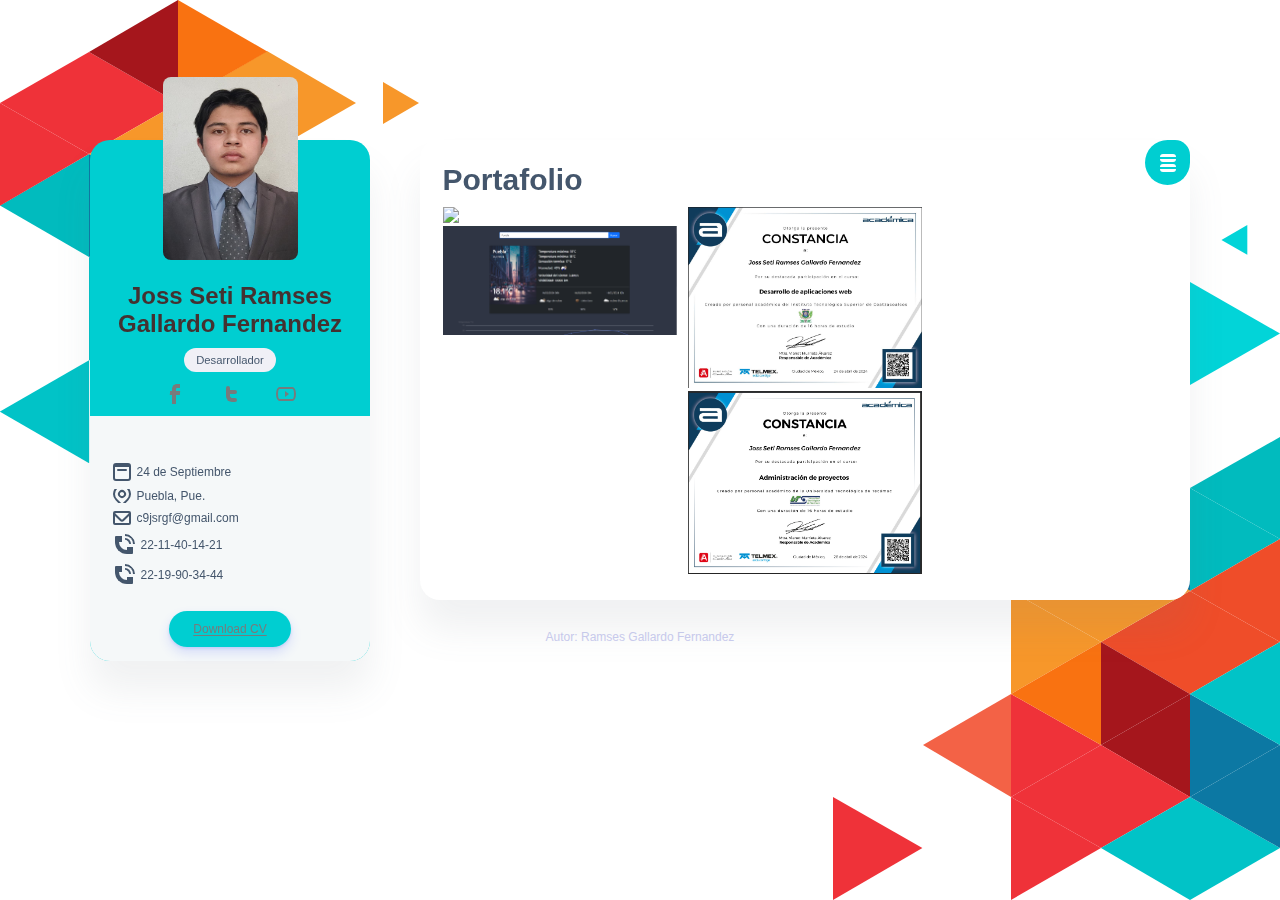
==== commit 4b324452: "portafolio.html" ====
--- a/portafolio.html
+++ b/portafolio.html
@@ -9,7 +9,7 @@
             <link rel="stylesheet" href="css/site.css"/>
             <link rel="stylesheet" href="css/mobile.css"/>
             
-            <script src="JS/site.js"></script>
+            <script src="js/site.js"></script>
             
         </head>
         <body>
@@ -41,10 +41,10 @@
                 <section class="resume">
                     <h2 class="title-information">Portafolio</h2>
                     <div class="portfolio">
-                        <img src="/resources/Cafeteria.png" onclick="showImage(this)">
-                        <img src="/resources/tIEMPO.png" onclick="showImage(this)">
-                        <img src="/resources/Certificado.PNG" onclick="showImage(this)">
-                        <img src="/resources/Admin_Proyectos.PNG" onclick="showImage(this)">
+                        <img src="/CV---Ramses/resources/Cafeteria.png" onclick="showImage(this)">
+                        <img src="./resources/tIEMPO.png" onclick="showImage(this)">
+                        <img src="./resources/Certificado.PNG" onclick="showImage(this)">
+                        <img src="./resources/Admin_Proyectos.PNG" onclick="showImage(this)">
                         <div class="modal" id="preview" >
                             <span class="close-btn" onclick="cerrarModal()">x</span>
                         </div>
@@ -70,4 +70,4 @@
                    <footer>Autor: Ramses Gallardo Fernandez</footer>
                    <script async="text/javascript" src="/js/site.js" ></script>
         </body>
-    </html>+    </html>
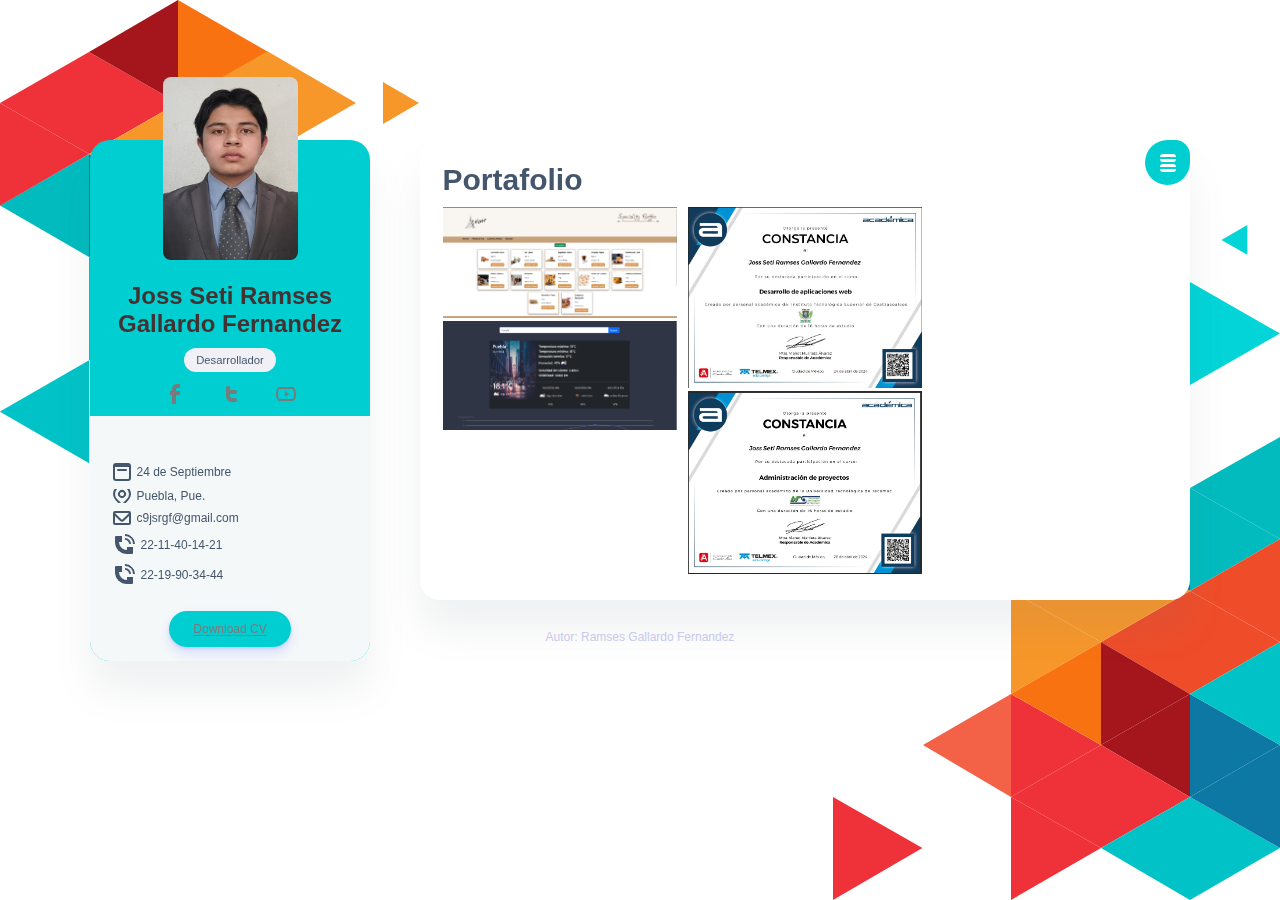
==== commit f862a8ee: "portafolio.html" ====
--- a/portafolio.html
+++ b/portafolio.html
@@ -3,14 +3,13 @@
         <head>
             <meta name="viewport" content="width=device-width, initial-scale=1.0">
             <title>Mi CV</title>
-            <link rel="stylesheet" href="css/css-gg.css"  />
-
-            <link rel="shortcut icon" href="resources/logo.svg"  type="image/svg"/>
+            <base href="https://ram2118211.github.io/CV---Ramses/">
+            <link rel="stylesheet" href="css/css-gg.css" />
+            <link rel="shortcut icon" href="resources/logo.svg" type="image/svg"/>
             <link rel="stylesheet" href="css/site.css"/>
             <link rel="stylesheet" href="css/mobile.css"/>
-            
+            <link rel="stylesheet" href="https://cdnjs.cloudflare.com/ajax/libs/font-awesome/6.4.0/css/all.min.css">
             <script src="js/site.js"></script>
-            
         </head>
         <body>
             <div class="main-content">
